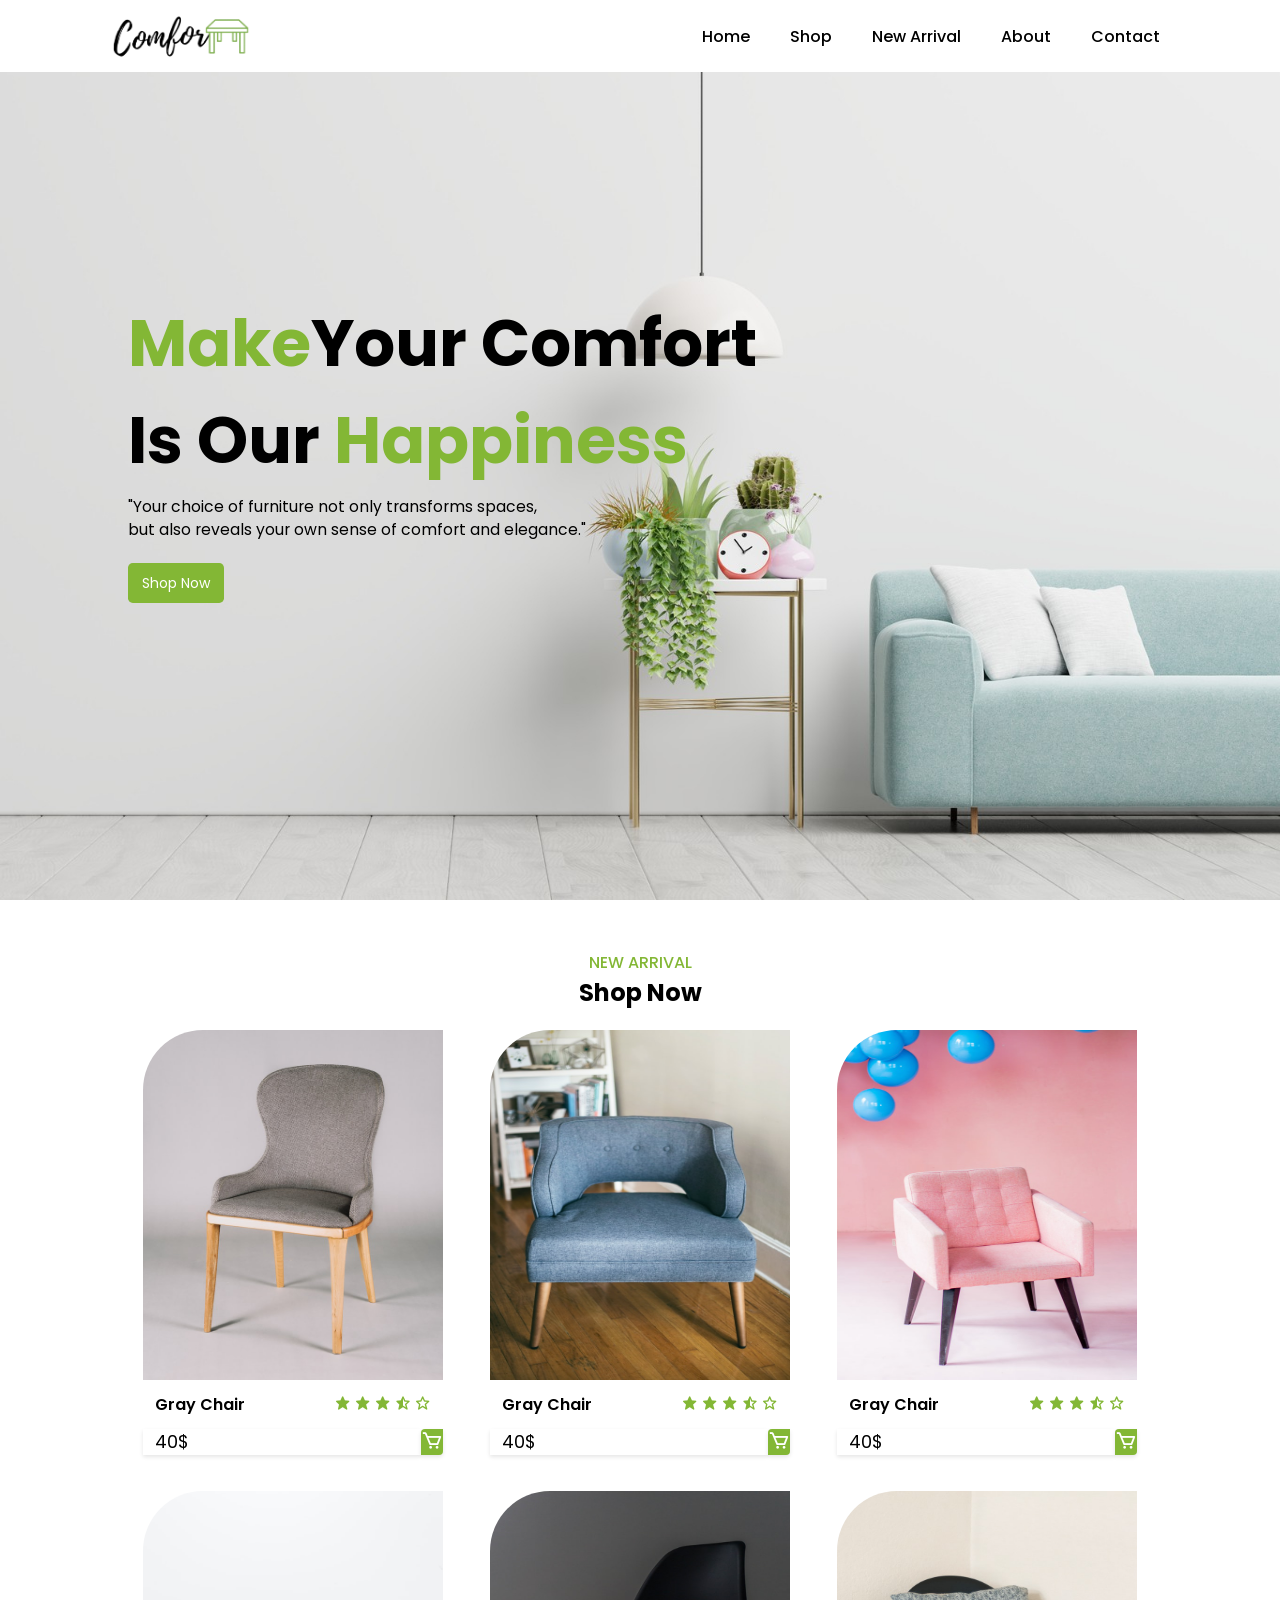
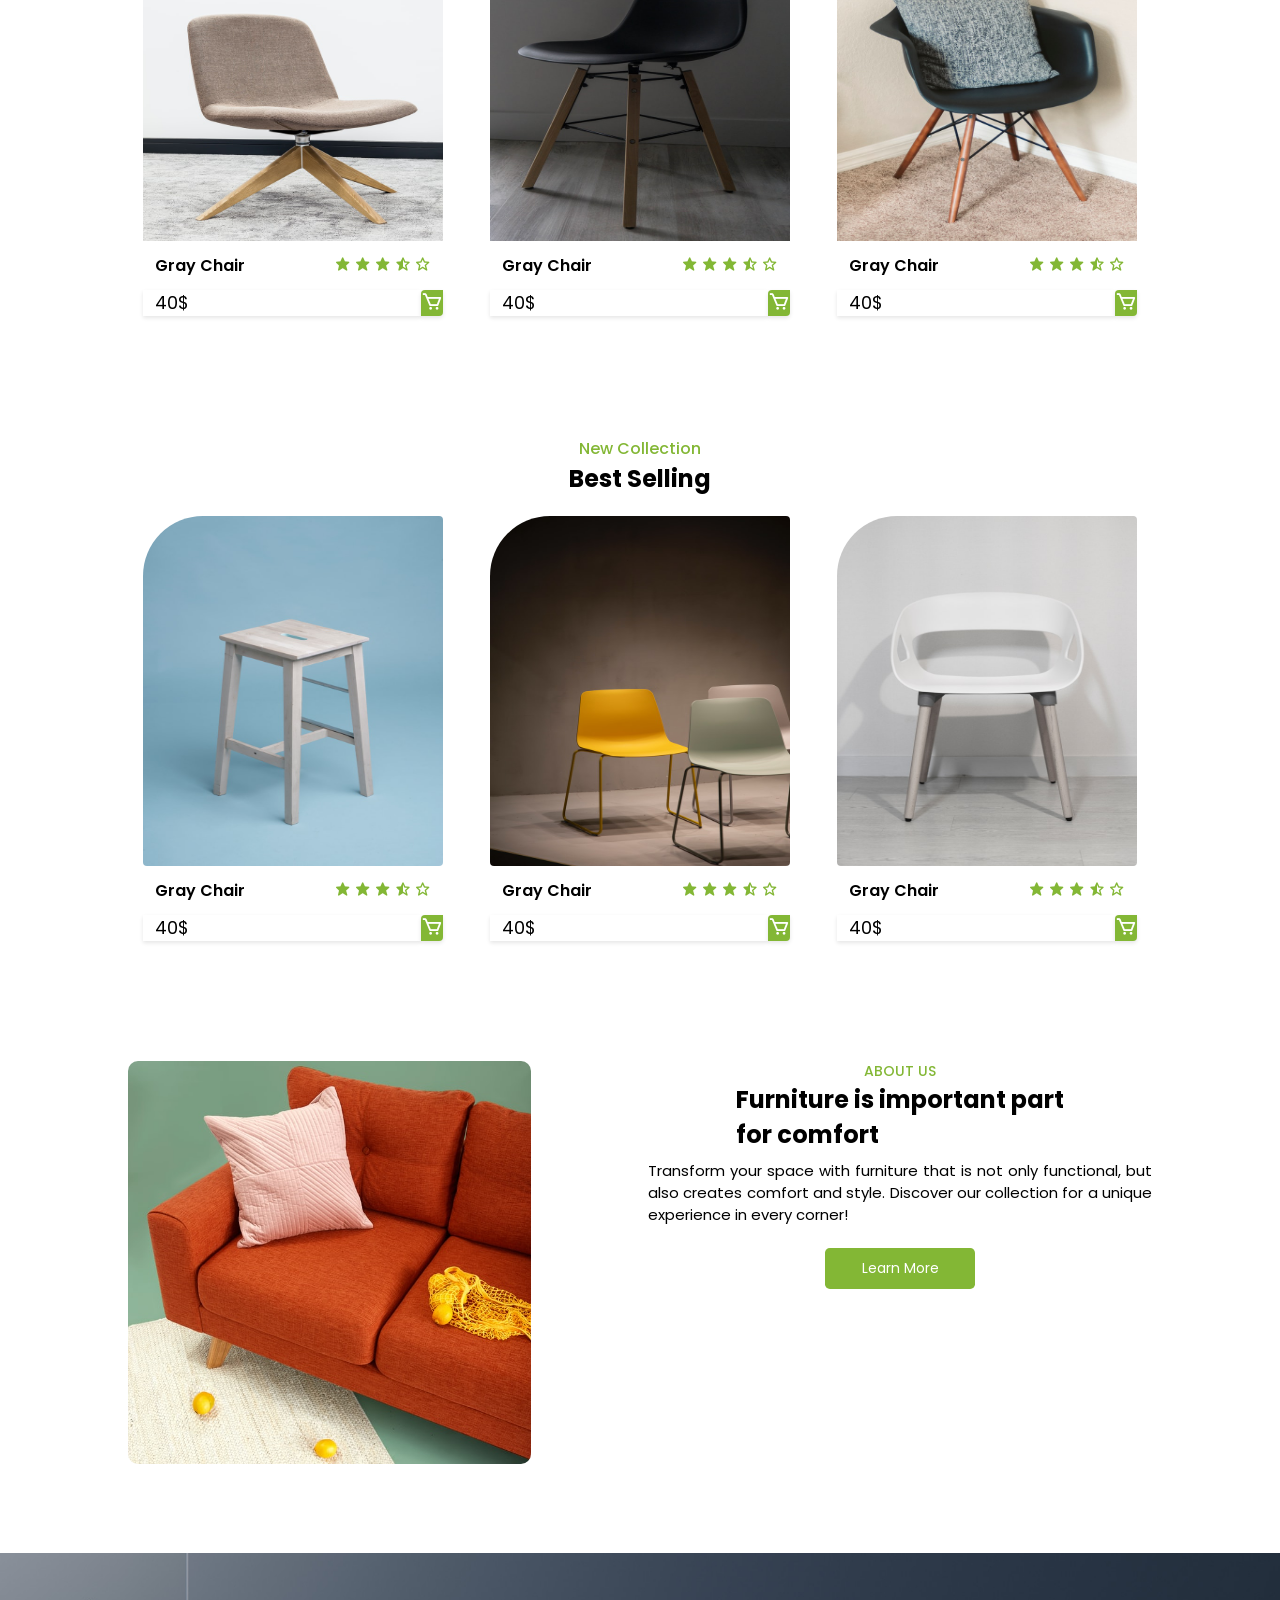
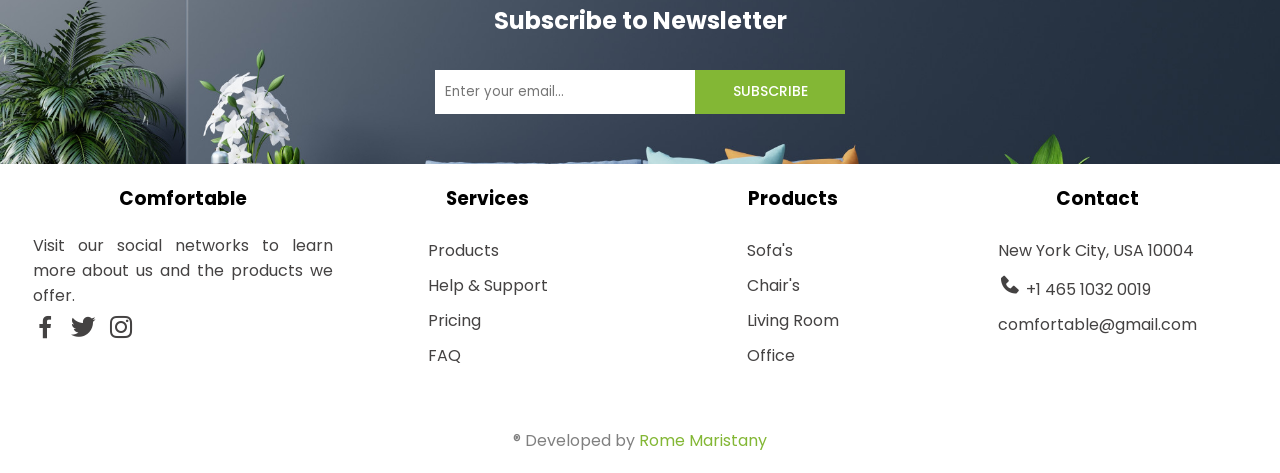
==== index.html @ 09d1f667 "responsive changes" ====
<!DOCTYPE html>
<html lang="en">
<head>
    <meta charset="UTF-8">
    <meta name="viewport" content="width=device-width, initial-scale=1.0">
    <title>Comfortable Shop</title>

    <!-- CSS LINK-->
    <link rel="stylesheet" href="style.css">
    <!-- LINK DE LOS ICONOS-->
    <link rel="stylesheet" href="https://cdn.jsdelivr.net/npm/boxicons@latest/css/boxicons.min.css">

</head>
<body>
    <!-- NAVBAR -->
        <header>
            <img  class="logo" src="img/logo.green.png" alt="">
            <div class="bx bx-menu" id="menu-icon"></div>

            <ul class="navbar">
                <li><a href="#home">Home</a></li>
                <li><a href="#shop">Shop</a></li>
                <li><a href="#new">New Arrival</a></li>
                <li><a href="#about">About</a></li>
                <li><a href="#contact">Contact</a></li>
            </ul>
        </header>   
    <!-- HOME -->
    <section class="home" id="home">
        <div class="home-text">
            <h1><span>Make</span>Your Comfort
            <br>
            Is Our <span>Happiness</span></h1>
            <p>"Your choice of furniture not only transforms spaces,
                <br> but also reveals your own sense of comfort and elegance."</p>
            <a href="#shop" class="btn">Shop Now</a>
        </div>
    </section>

    <!-- SHOP-->
    <section class="shop" id="shop">

        <div class="headind">
            <span>NEW ARRIVAL</span>
            <h2>Shop Now</h2>
        </div>
    
        <!-- Content-->
        <div class="shop-container">
            
            <div class="box">
                <div class="box-img">
                    <img src="img/p1.jpg" alt="">
                </div>
                <div class="title-price">
                    <h3>Gray Chair</h3>
                    <div class="stars">
                        <i class='bx bxs-star'></i>
                        <i class='bx bxs-star'></i>
                        <i class='bx bxs-star'></i>
                        <i class='bx bxs-star-half' ></i>
                        <i class='bx bx-star' ></i>
                    </div>
                </div>
                <div class="price-content">
                    <div class="price"><span>40$</span></div>
                    <i class='bx bx-cart' ></i>
                </div>
            </div>

            <div class="box">
                <div class="box-img">
                    <img src="img/p2.jpg" alt="">
                </div>
                <div class="title-price">
                    <h3>Gray Chair</h3>
                    <div class="stars">
                        <i class='bx bxs-star'></i>
                        <i class='bx bxs-star'></i>
                        <i class='bx bxs-star'></i>
                        <i class='bx bxs-star-half' ></i>
                        <i class='bx bx-star' ></i>
                    </div>
                </div>
                <div class="price-content">
                    <div class="price"><span>40$</span></div>
                    <i class='bx bx-cart' ></i>
                </div>
            </div>

            <div class="box">
                <div class="box-img">
                    <img src="img/p3.jpg" alt="">
                </div>
                <div class="title-price">
                    <h3>Gray Chair</h3>
                    <div class="stars">
                        <i class='bx bxs-star'></i>
                        <i class='bx bxs-star'></i>
                        <i class='bx bxs-star'></i>
                        <i class='bx bxs-star-half' ></i>
                        <i class='bx bx-star' ></i>
                    </div>
                </div>
                <div class="price-content">
                    <div class="price"><span>40$</span></div>
                    <i class='bx bx-cart' ></i>
                </div>
            </div>

            <div class="box">
                <div class="box-img">
                    <img src="img/p4.jpg" alt="">
                </div>
                <div class="title-price">
                    <h3>Gray Chair</h3>
                    <div class="stars">
                        <i class='bx bxs-star'></i>
                        <i class='bx bxs-star'></i>
                        <i class='bx bxs-star'></i>
                        <i class='bx bxs-star-half' ></i>
                        <i class='bx bx-star' ></i>
                    </div>
                </div>
                <div class="price-content">
                    <div class="price"><span>40$</span></div>
                    <i class='bx bx-cart' ></i>
                </div>
            </div>

            <div class="box">
                <div class="box-img">
                    <img src="img/p5.jpg" alt="">
                </div>
                <div class="title-price">
                    <h3>Gray Chair</h3>
                    <div class="stars">
                        <i class='bx bxs-star'></i>
                        <i class='bx bxs-star'></i>
                        <i class='bx bxs-star'></i>
                        <i class='bx bxs-star-half' ></i>
                        <i class='bx bx-star' ></i>
                    </div>
                </div>
                <div class="price-content">
                    <div class="price"><span>40$</span></div>
                    <i class='bx bx-cart' ></i>
                </div>
            </div>

            <div class="box">
                <div class="box-img">
                    <img src="img/p6.jpg" alt="">
                </div>
                <div class="title-price">
                    <h3>Gray Chair</h3>
                    <div class="stars">
                        <i class='bx bxs-star'></i>
                        <i class='bx bxs-star'></i>
                        <i class='bx bxs-star'></i>
                        <i class='bx bxs-star-half' ></i>
                        <i class='bx bx-star' ></i>
                    </div>
                </div>
                <div class="price-content">
                    <div class="price"><span>40$</span></div>
                    <i class='bx bx-cart' ></i>
                </div>
            </div>
    
        </div>

   </section>


   <section class="new" id="new">
      <div class="headind">
        <span>New Collection</span>
        <h2>Best Selling</h2>
      </div>

      <!-- CONTENT-->
      <div class="new-container">
        
        <div class="box">
            <div class="box-img">
                <img src="img/new1.jpg" alt="">
            </div>
            <div class="title-price">
                <h3>Gray Chair</h3>
                <div class="stars">
                    <i class='bx bxs-star'></i>
                    <i class='bx bxs-star'></i>
                    <i class='bx bxs-star'></i>
                    <i class='bx bxs-star-half' ></i>
                    <i class='bx bx-star' ></i>
                </div>
            </div>
            <div class="price-content">
                <div class="price"><span>40$</span></div>
                <i class='bx bx-cart' ></i>
            </div>
        </div>

        <div class="box">
            <div class="box-img">
                <img src="img/new2.jpg" alt="">
            </div>
            <div class="title-price">
                <h3>Gray Chair</h3>
                <div class="stars">
                    <i class='bx bxs-star'></i>
                    <i class='bx bxs-star'></i>
                    <i class='bx bxs-star'></i>
                    <i class='bx bxs-star-half' ></i>
                    <i class='bx bx-star' ></i>
                </div>
            </div>
            <div class="price-content">
                <div class="price"><span>40$</span></div>
                <i class='bx bx-cart' ></i>
            </div>
        </div>

        <div class="box">
            <div class="box-img">
                <img src="img/new3.jpg" alt="">
            </div>
            <div class="title-price">
                <h3>Gray Chair</h3>
                <div class="stars">
                    <i class='bx bxs-star'></i>
                    <i class='bx bxs-star'></i>
                    <i class='bx bxs-star'></i>
                    <i class='bx bxs-star-half' ></i>
                    <i class='bx bx-star' ></i>
                </div>
            </div>
            <div class="price-content">
                <div class="price"><span>40$</span></div>
                <i class='bx bx-cart' ></i>
            </div>
        </div>

      </div>
   </section>

   <!-- ABOUT US-->
   <section class="about" id="about">
        <div class="about-img">
            <img src="img/about.jpg" alt=""> 
        </div>
        <div class="about-text">
            <span>About Us</span>
            <h2>Furniture is important part <br>for comfort</h2>
            <p>Transform your space with furniture that is not only functional, but also creates comfort and style. Discover our collection for a unique experience in every corner!</p>
            <a href="#shop" class="btn">Learn More</a>
        </div>
   </section>

   <!-- CONTACT-->
   <section class="newsletter" id="contact">
        <h2>Subscribe to Newsletter</h2>
        <div class="news-box">
            <input type="text" placeholder="Enter your email...">
            <a href="#" class="btn">Subscribe</a>
        </div>
   </section>

   <div class="footer">
    
        <div class="ft comfortable">
            <h3>Comfortable</h3>
            <p>Visit our social networks to learn more about us and the products we offer.</p>
            <div class="social-media">
                <a href=""><i class='bx bxl-facebook' ></i></a>
                <a href=""><i class='bx bxl-twitter' ></i></a>
                <a href=""><i class='bx bxl-instagram' ></i></a>
            </div>
        </div>
            <div class="ft services">
                <h3>Services</h3>
                <ul>
                    <li><a href="">Products</a></li>
                    <li><a href="">Help & Support</a></li>
                    <li><a href="">Pricing</a></li>
                    <li><a href="">FAQ</a></li>
                </ul>
            </div>
    
            <div class="ft product">
                <h3>Products</h3>
                <ul>
                    <li><a href="">Sofa's</a></li>
                    <li><a href="">Chair's</a></li>
                    <li><a href="">Living Room</a></li>
                    <li><a href="">Office</a></li>
                </ul>
            </div>
        
        <div class="ft address">
            <h3>Contact</h3>
            <ul>
                <li><p>New York City, USA 10004</p></li>
                <li>
                    <a href="">
                        <i class='bx bxs-phone'></i>  +1 465 1032 0019
                    </a>
                </li>
                <li>
                    <a href="">comfortable@gmail.com</a>
                </li>
            </ul>
        </div>

    </div>

    <div class="copyright">
        <span>® Developed by <a href="https://www.linkedin.com/in/romelia-maristany-1089052ab?utm_source=share&utm_campaign=share_via&utm_content=profile&utm_medium=ios_app">Rome Maristany</a></span>
        
    </div>

    <!--LINK DE JS-->
    <script src="main.js"></script>
</body>
</html>
---- style.css ----
/* GOOGLE FONTS*/
@import url('https://fonts.googleapis.com/css2?family=Poppins:wght@100;200;300;400;500;600;700&display=swap');

*{
    margin: 0;
    padding: 0;
    box-sizing: border-box;
    font-family: 'Poppins', sans-serif;
    scroll-behavior: smooth; /* hace que el scroll sea suave y no abrupto */
    list-style: none;
    text-decoration: none;
}
:root{
    --text-color: #000000;
    --main-color: #83b735;
}
body{
    width: 100%;
    overflow-x: hidden;
}
section{
    padding: 50px 10%;
}

                               /*   NAVBAR */
header{
    position: fixed;
    width: 100%;
    height: 8%;
    top: 0;
    right: 0;
    z-index: 1000;
    display: flex;
    align-items: center;
    justify-content: space-between;
    padding: 18px 100px;
    background-color: white;
    /*background-color: #edecea;*/

}
.logo{
    width: 15%;
}
.navbar{
    position: relative;
    display: flex; 
}
.navbar a{
    font-size: 1rem;
    padding: 10px 20px;
    font-weight: 500;
    color: var(--text-color);
}
.navbar a:hover{
    color: var(--main-color);
}
#menu-icon{
    font-size: 2rem;
    cursor: pointer;
    display: none;
}

                               /*   HOME  */
.home{
    width: 100%;
    min-height: 100vh;
    background-image: url(img/background.jpg);
    background-repeat: no-repeat;
    background-size: cover;
    background-position: right;
    background-attachment: fixed;
    display: flex;
    align-items: center;
}
.home-text{
    font-size: 2.7rem
}
.home-text p{
    font-size: 0.98rem;
    margin: 0.4rem 0 0;
}
.home-text span{
    color: var(--main-color);
}
.btn{
   padding: 10px 14px; 
   background: var(--main-color);
   color: #fff;
   border-radius: 0.3rem;
   font-size: 14px;
   width: 150px;
   text-align: center;
}
.btn:hover{
    background-color: #8fc53d;
}

                /*  SHOP  */
.headind{
    display: flex;
    flex-direction: column;
    justify-content: center;
    align-items: center;
    margin-bottom: 20px;
}
.headind span{
    color: var(--main-color);
    font-weight: 500;
}
.shop-container,
.new-container{
    display: grid;
    grid-template-columns: repeat(3, 1fr);
    gap: 1rem;
    justify-content: center;

}
.box{
    display: flex;
    flex-direction: column;
    justify-content: center;
    align-items: center;
}
.box-img{
    overflow: hidden;
    width: 300px;
    height: 350px;
    display: flex;
    justify-content: center;
    align-content: center;
}
.box-img img{
    width: 300px;
    height: 350px;
    transition: transform 0.3s ease;
    border-top-left-radius: 60px;
}
.box-img img:hover{
    transform: scale(1.2);
}
.title-price{
    display: flex;
    justify-content: space-between;
    padding: 12px;
    width: 300px;
}
.title-price h3{
    font-size: 1rem;
    font-weight: 600;
}
.stars .bx{
    color: var(--main-color);
}
.price-content{
    display: flex;
    width: 300px;
    justify-content: space-between;
}
.price{
    font-size: 1.1rem;
    margin-bottom: 20px;
    width: 290px;
    padding-left: 12px;
    box-shadow: 0 2px 4px rgba(0,0,0,0.1);
}
.price-content .bx-cart{
    border-radius: 4px 0 4px 0;
    color: white;
    background: var(--main-color);
    font-size: 22px;
    height: 26px;
    box-shadow: 0 2px 4px rgba(0,0,0,0.1);
    cursor: pointer;
}
.price-content .bx-cart:hover{
    background: #8fc53d;
}

                                 /* BEST SELLING  */
.new-container .box{
    border-radius: 4px;
}
.new-container .box .box-img{
    border-radius: 4px;
}
                             /*  ABOUT US  */
.about{
    display: grid;
    grid-template-columns: repeat(2,1fr);
    gap: 1rem;
}
.about-img{
    padding-bottom: 2rem;
}
.about-img img{
    width: 80%;
    border-radius: 10px;
    object-fit: contain;
}
.about-text{
    display: flex;
    flex-direction: column;
    justify-items: center;
    align-items: center;
}
.about-text span{
    font-size: 14px;
    font-weight: 500;
    text-transform: uppercase;
    color: var(--main-color);  
}
.about-text p{
    font-size: 0.93rem;
    margin: 0.5rem 0 1.4rem;
    text-align: justify;
}
                              /*   EMAIL     */
.newsletter{
    display: flex;
    flex-direction: column;
    align-items: center;
    background-image: url(img/bg.jpg);
    background-repeat: no-repeat;
    background-size: cover;
    background-position: center;
}
.newsletter h2{
    color: #fff;
}
.news-box{
    display: flex;
    align-items: center;
    margin-top: 2rem;
}
.news-box input{
    width: 260px;
    height: 44px;
    border: none;
    outline: none;
    background: #ffff;
    padding: 10px;
}
.news-box .btn{
    height: 44px;
    padding: 11px;
    border-radius: 0;
    font-weight: 500;
    text-transform: uppercase;
}

                           /* FOOTER*/
.footer{
    display: grid;
    grid-template-columns: repeat(4,1fr);
    padding: 0 30px 30px 30px
}
.ft{
    display: flex;
    flex-direction: column;
    align-items: center;
}
.ft h3{
    margin: 20px;
}
.ft ul li{
    padding: 5px;
}
.ft  a:hover{
    color: var(--main-color);
}
.ft a{
    color: rgb(68, 66, 66);
}
.ft p{
    color: rgb(68, 66, 66);
}
.comfortable{
    display: flex;
    flex-direction: column;
}
.comfortable p{
    width: 300px;
    text-align: justify;

}
.social-media{
  align-self: self-start;
  font-size: 30px;
}
.address .bxs-phone{
    font-size: 24px;
}
.copyright{
    display: flex;
    justify-content: center;
    align-items: center;
    margin-top: 25px;
    margin-bottom: 20px;
}
.copyright span{
    color: grey;
}
.copyright a{
    color: var(--main-color);
}

/* MAKING RESPONSIVE */
@media (max-width:960px){
    header{
        padding: 18px 4%;
    }
    section{
        padding: 30px 4%;
    }
    .shop-container,
    .new-container{
        gap: 0;
    }
    .box-img{
        overflow: hidden;
        width: 250px;
    }
    .box-img img{
        width: 250px;
        align-self: center;
    }
    .title-price,
    .price-content{
        width: 250px;
    }
}
@media (max-width: 865px){
    .comfortable p{
        width: 250px;
        text-align: justify;

    }
}
@media (max-width:840px){
    .home-text h1{
        font-size: 2rem;
    }
    .shop-container, 
    .new-container{
        grid-template-columns: repeat(2,1fr) ;
    }
    .box-img{
        overflow: hidden;
        width: 300px;
    }
    .box-img img{
        width: 300px;
    }
    .title-price,
    .price-content{
        width: 300px;
    }
}
@media (max-width:785px){
    .footer{
        grid-template-columns: repeat(2,1fr);
    }
    .social-media{
        padding-left: 3rem;
    }
}
@media (max-width:768px){
    header{
        padding: 11px 4%;
    }
    #menu-icon{
        display: initial;
    }
    header .navbar{
        position: absolute;
        top: -500px;
        left: 0;
        right: 0;
        display: flex;
        flex-direction: column;
        background: #fff;
        box-shadow: 0 4px 4px rgba(0,0,0,0.1);
        transition: 0.2s ease;
        text-align: center;
    }
    .navbar a{
        padding: 1.5rem;
        display: block ;
    }
    .navbar.active{
        top: 100%;
    }
    .navbar a:hover{
        color: #fff;
        background-color: var(--main-color);
    }
    .about{
        grid-template-columns: 1fr;
        text-align: center;
    }
    .about-img{
        padding-top: 1rem;
        order: 2;
    }
    .about-text p{
        width: 70%;
    }
}
@media (max-width:690px){
    .box-img{
        width: 250px;
        overflow: hidden;
    }
    .box-img img{
        width: 250px;
        align-self: center;
    }
    .title-price,
    .price-content{
        width: 250px;
    }
    .comfortable p {
        width: 200px;
        text-align: justify;
    }
}
@media (max-width:560px){
    .shop-container,
    .new-container{
        grid-template-columns: 1fr;
    }
    .box-img{
        width: 300px;
    }
    .box-img img{
        width: 300px;
    }
    .title-price,
    .price-content{
        width: 300px;
    }
    .about-text{
        display: flex;
        flex-direction: column;
        justify-content: center;
        align-content: center;
    }
    .about-text p{
        width: 70%;
        align-self: center;
    }
    .btn{
        width: 200px;
        align-self: center;
    }
}
@media (max-width:491px){
    .home-text h1{
        font-size: 1.7rem;
    }
    .news-box input{
        width: 180px;
    }
    .about-text h2{
        font-size: 1.2rem;
    }
    .comfortable p {
        width: 150px;
        text-align: justify;

    }
}
@media (max-width:440px){
    .logo{
        width: 25%;
    }
    header{
        position: fixed;
    }
    .home-text p {
        width: 300px;
        text-align: justify;
    }
    .about-text p{
        width: 70%;
        text-align: justify;
    }
    .news-box .btn{
        width: 100px;
    }
    .footer{
        grid-template-columns: 1fr;
    }
    .ft{
        align-items: start;
        padding: 0 20px 0 20px;
    }
    .ft h3{
        margin-bottom: 0;
    }
    .ft ul li{
        padding-left: 20px;
    }
    .comfortable p{
        width: 100%;
        padding: 0 20px 10px 20px;
        text-align: justify;
    }
}
@media (max-width:420px){

}
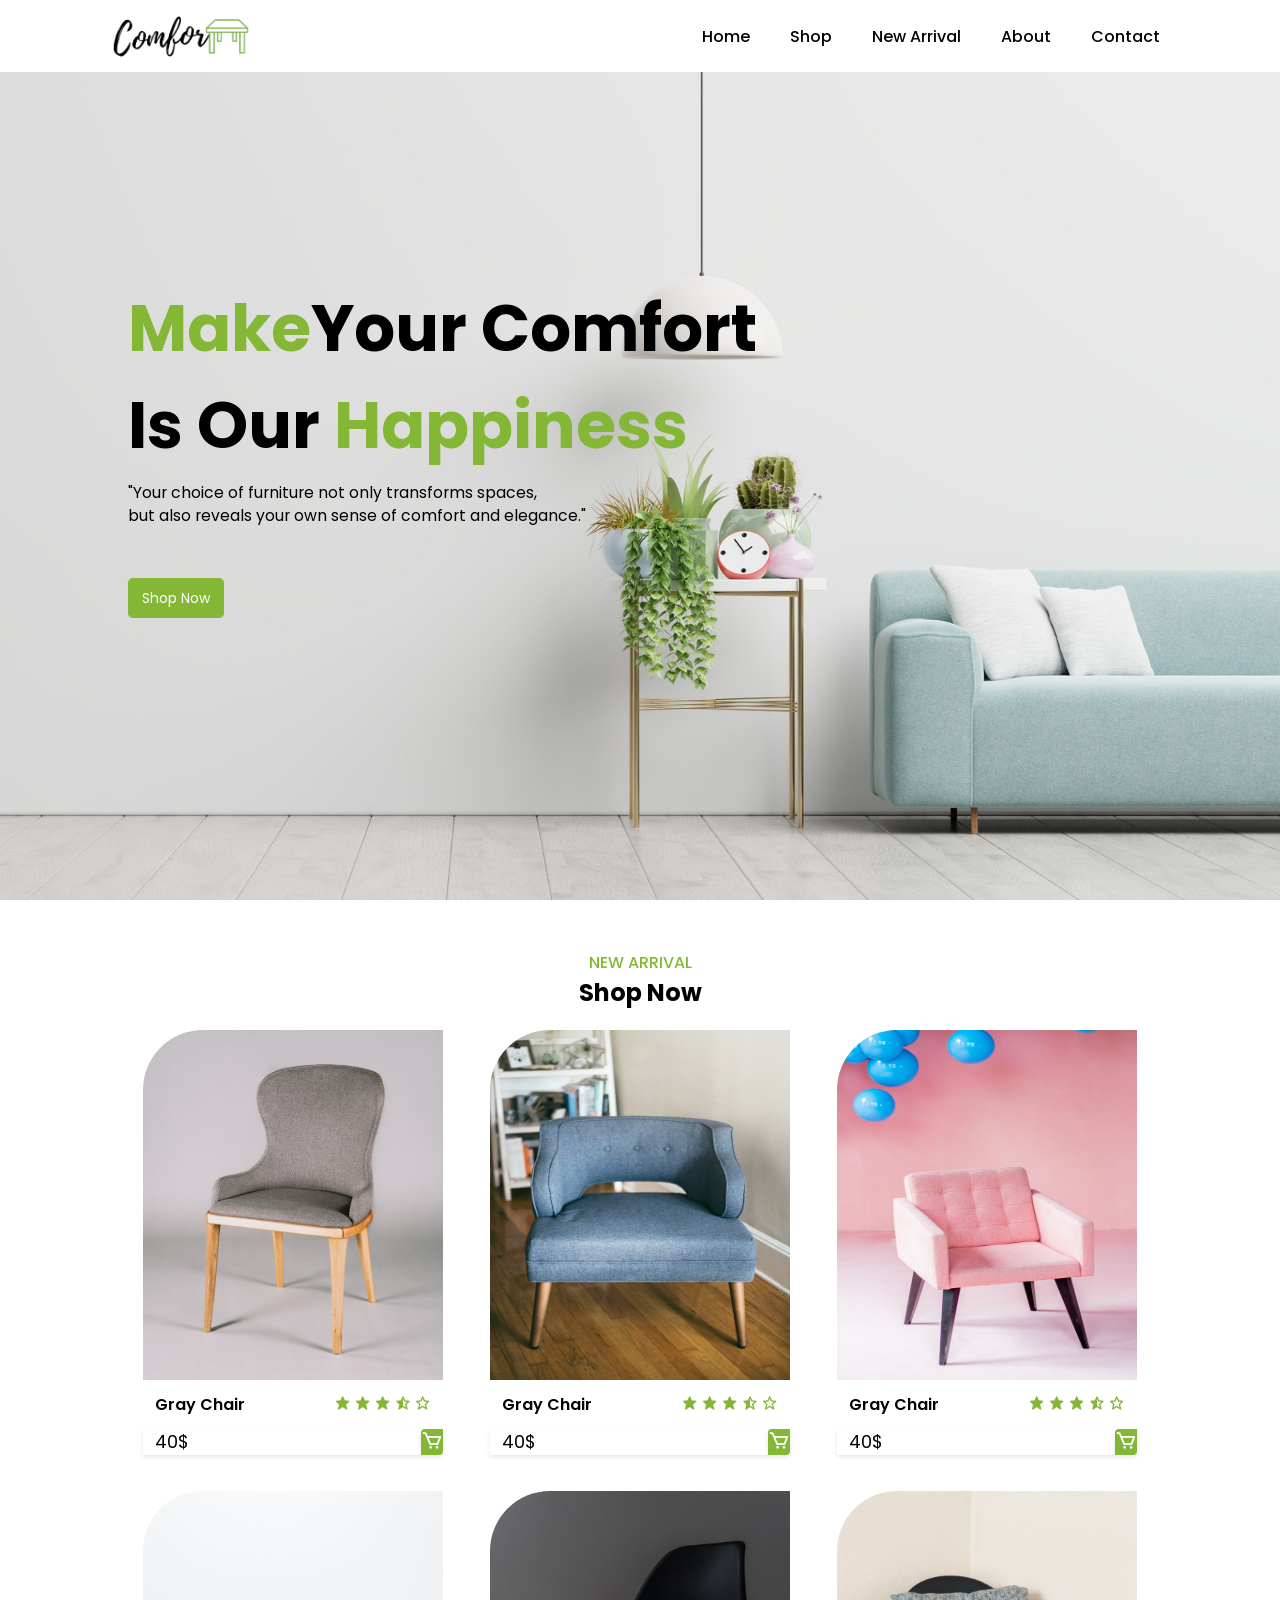
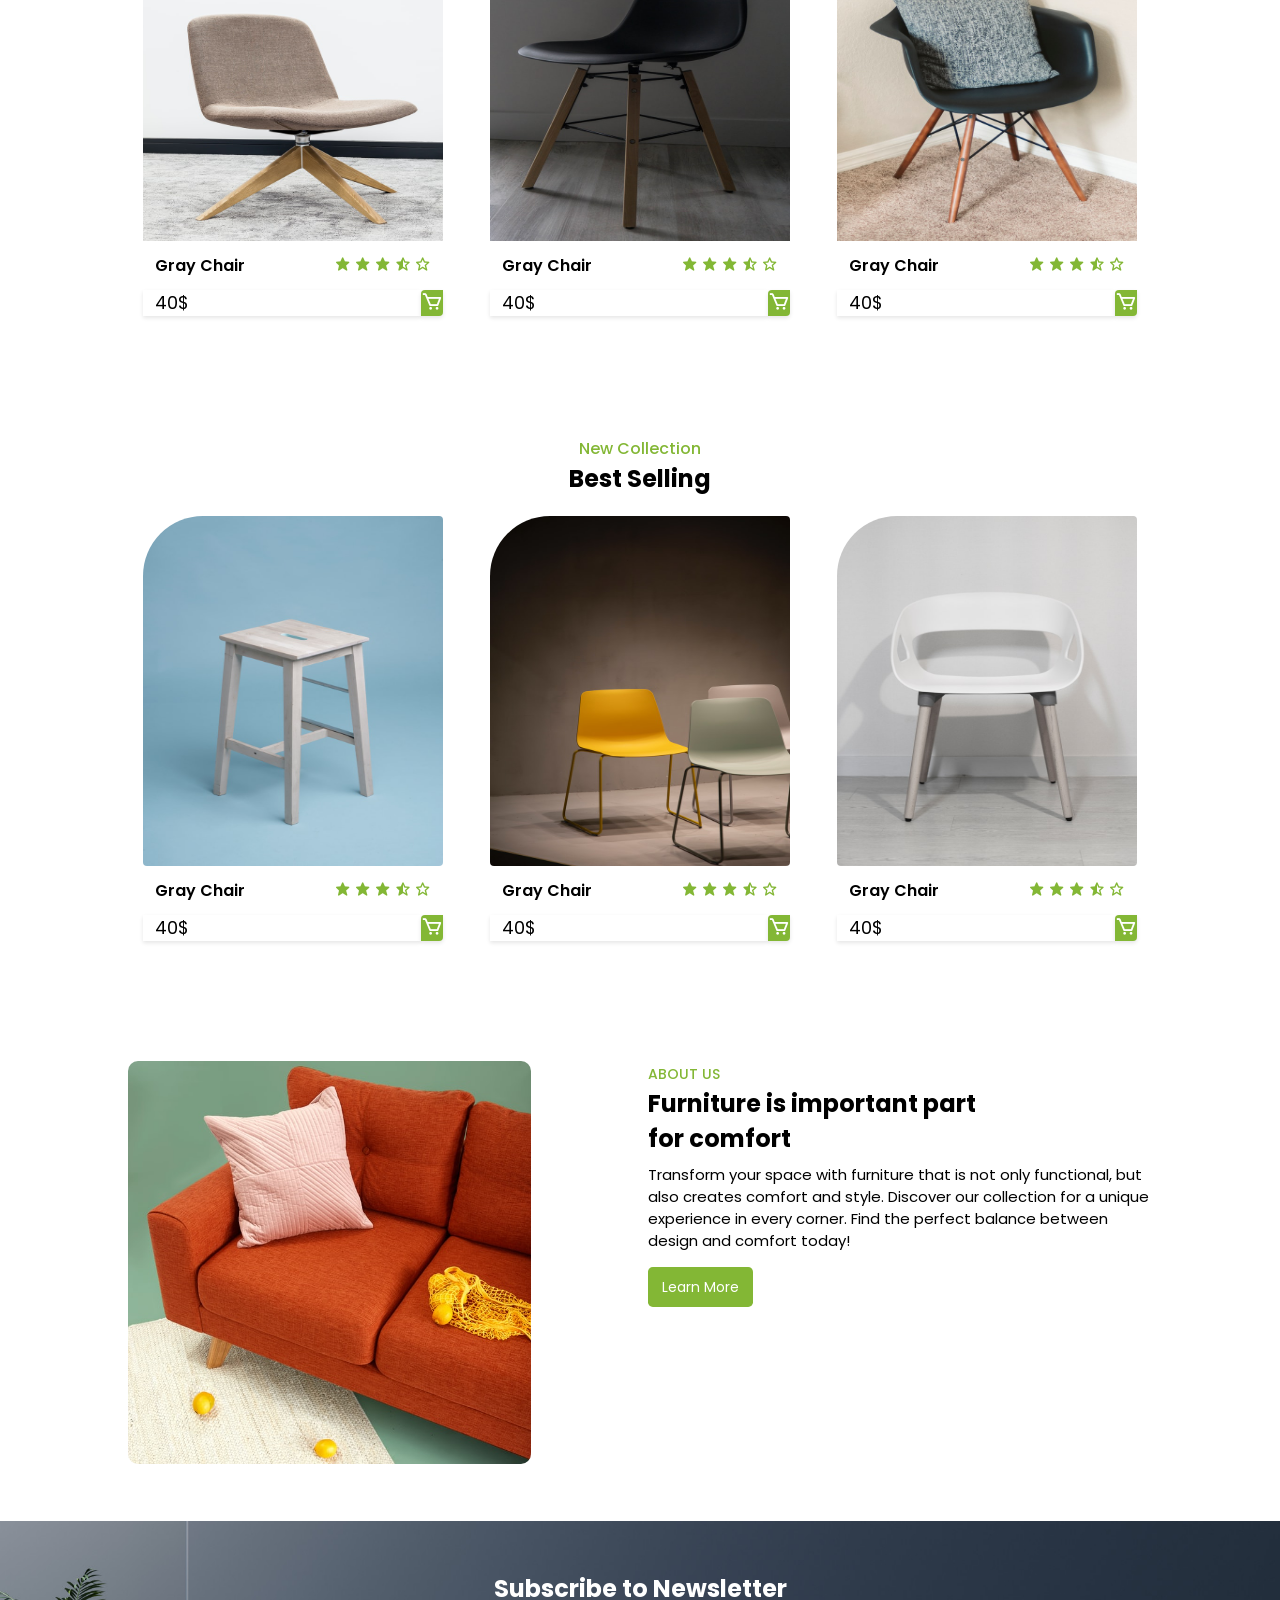
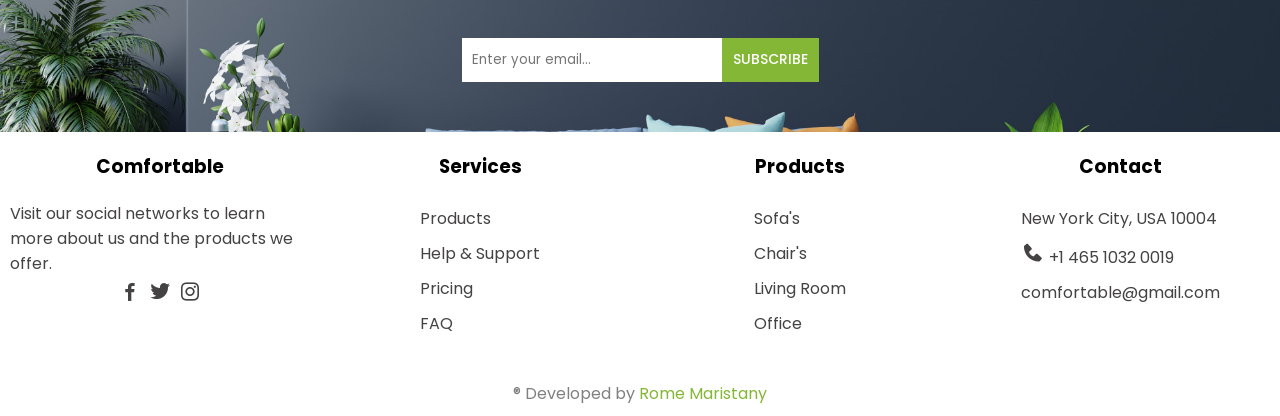
==== commit 744dfbf4: "Main page" ====
--- a/index.html
+++ b/index.html
@@ -1,326 +1,327 @@
-<!DOCTYPE html>
-<html lang="en">
-<head>
-    <meta charset="UTF-8">
-    <meta name="viewport" content="width=device-width, initial-scale=1.0">
-    <title>Comfortable Shop</title>
-
-    <!-- CSS LINK-->
-    <link rel="stylesheet" href="style.css">
-    <!-- LINK DE LOS ICONOS-->
-    <link rel="stylesheet" href="https://cdn.jsdelivr.net/npm/boxicons@latest/css/boxicons.min.css">
-
-</head>
-<body>
-    <!-- NAVBAR -->
-        <header>
-            <img  class="logo" src="img/logo.green.png" alt="">
-            <div class="bx bx-menu" id="menu-icon"></div>
-
-            <ul class="navbar">
-                <li><a href="#home">Home</a></li>
-                <li><a href="#shop">Shop</a></li>
-                <li><a href="#new">New Arrival</a></li>
-                <li><a href="#about">About</a></li>
-                <li><a href="#contact">Contact</a></li>
-            </ul>
-        </header>   
-    <!-- HOME -->
-    <section class="home" id="home">
-        <div class="home-text">
-            <h1><span>Make</span>Your Comfort
-            <br>
-            Is Our <span>Happiness</span></h1>
-            <p>"Your choice of furniture not only transforms spaces,
-                <br> but also reveals your own sense of comfort and elegance."</p>
-            <a href="#shop" class="btn">Shop Now</a>
-        </div>
-    </section>
-
-    <!-- SHOP-->
-    <section class="shop" id="shop">
-
-        <div class="headind">
-            <span>NEW ARRIVAL</span>
-            <h2>Shop Now</h2>
-        </div>
-    
-        <!-- Content-->
-        <div class="shop-container">
-            
-            <div class="box">
-                <div class="box-img">
-                    <img src="img/p1.jpg" alt="">
-                </div>
-                <div class="title-price">
-                    <h3>Gray Chair</h3>
-                    <div class="stars">
-                        <i class='bx bxs-star'></i>
-                        <i class='bx bxs-star'></i>
-                        <i class='bx bxs-star'></i>
-                        <i class='bx bxs-star-half' ></i>
-                        <i class='bx bx-star' ></i>
-                    </div>
-                </div>
-                <div class="price-content">
-                    <div class="price"><span>40$</span></div>
-                    <i class='bx bx-cart' ></i>
-                </div>
-            </div>
-
-            <div class="box">
-                <div class="box-img">
-                    <img src="img/p2.jpg" alt="">
-                </div>
-                <div class="title-price">
-                    <h3>Gray Chair</h3>
-                    <div class="stars">
-                        <i class='bx bxs-star'></i>
-                        <i class='bx bxs-star'></i>
-                        <i class='bx bxs-star'></i>
-                        <i class='bx bxs-star-half' ></i>
-                        <i class='bx bx-star' ></i>
-                    </div>
-                </div>
-                <div class="price-content">
-                    <div class="price"><span>40$</span></div>
-                    <i class='bx bx-cart' ></i>
-                </div>
-            </div>
-
-            <div class="box">
-                <div class="box-img">
-                    <img src="img/p3.jpg" alt="">
-                </div>
-                <div class="title-price">
-                    <h3>Gray Chair</h3>
-                    <div class="stars">
-                        <i class='bx bxs-star'></i>
-                        <i class='bx bxs-star'></i>
-                        <i class='bx bxs-star'></i>
-                        <i class='bx bxs-star-half' ></i>
-                        <i class='bx bx-star' ></i>
-                    </div>
-                </div>
-                <div class="price-content">
-                    <div class="price"><span>40$</span></div>
-                    <i class='bx bx-cart' ></i>
-                </div>
-            </div>
-
-            <div class="box">
-                <div class="box-img">
-                    <img src="img/p4.jpg" alt="">
-                </div>
-                <div class="title-price">
-                    <h3>Gray Chair</h3>
-                    <div class="stars">
-                        <i class='bx bxs-star'></i>
-                        <i class='bx bxs-star'></i>
-                        <i class='bx bxs-star'></i>
-                        <i class='bx bxs-star-half' ></i>
-                        <i class='bx bx-star' ></i>
-                    </div>
-                </div>
-                <div class="price-content">
-                    <div class="price"><span>40$</span></div>
-                    <i class='bx bx-cart' ></i>
-                </div>
-            </div>
-
-            <div class="box">
-                <div class="box-img">
-                    <img src="img/p5.jpg" alt="">
-                </div>
-                <div class="title-price">
-                    <h3>Gray Chair</h3>
-                    <div class="stars">
-                        <i class='bx bxs-star'></i>
-                        <i class='bx bxs-star'></i>
-                        <i class='bx bxs-star'></i>
-                        <i class='bx bxs-star-half' ></i>
-                        <i class='bx bx-star' ></i>
-                    </div>
-                </div>
-                <div class="price-content">
-                    <div class="price"><span>40$</span></div>
-                    <i class='bx bx-cart' ></i>
-                </div>
-            </div>
-
-            <div class="box">
-                <div class="box-img">
-                    <img src="img/p6.jpg" alt="">
-                </div>
-                <div class="title-price">
-                    <h3>Gray Chair</h3>
-                    <div class="stars">
-                        <i class='bx bxs-star'></i>
-                        <i class='bx bxs-star'></i>
-                        <i class='bx bxs-star'></i>
-                        <i class='bx bxs-star-half' ></i>
-                        <i class='bx bx-star' ></i>
-                    </div>
-                </div>
-                <div class="price-content">
-                    <div class="price"><span>40$</span></div>
-                    <i class='bx bx-cart' ></i>
-                </div>
-            </div>
-    
-        </div>
-
-   </section>
-
-
-   <section class="new" id="new">
-      <div class="headind">
-        <span>New Collection</span>
-        <h2>Best Selling</h2>
-      </div>
-
-      <!-- CONTENT-->
-      <div class="new-container">
-        
-        <div class="box">
-            <div class="box-img">
-                <img src="img/new1.jpg" alt="">
-            </div>
-            <div class="title-price">
-                <h3>Gray Chair</h3>
-                <div class="stars">
-                    <i class='bx bxs-star'></i>
-                    <i class='bx bxs-star'></i>
-                    <i class='bx bxs-star'></i>
-                    <i class='bx bxs-star-half' ></i>
-                    <i class='bx bx-star' ></i>
-                </div>
-            </div>
-            <div class="price-content">
-                <div class="price"><span>40$</span></div>
-                <i class='bx bx-cart' ></i>
-            </div>
-        </div>
-
-        <div class="box">
-            <div class="box-img">
-                <img src="img/new2.jpg" alt="">
-            </div>
-            <div class="title-price">
-                <h3>Gray Chair</h3>
-                <div class="stars">
-                    <i class='bx bxs-star'></i>
-                    <i class='bx bxs-star'></i>
-                    <i class='bx bxs-star'></i>
-                    <i class='bx bxs-star-half' ></i>
-                    <i class='bx bx-star' ></i>
-                </div>
-            </div>
-            <div class="price-content">
-                <div class="price"><span>40$</span></div>
-                <i class='bx bx-cart' ></i>
-            </div>
-        </div>
-
-        <div class="box">
-            <div class="box-img">
-                <img src="img/new3.jpg" alt="">
-            </div>
-            <div class="title-price">
-                <h3>Gray Chair</h3>
-                <div class="stars">
-                    <i class='bx bxs-star'></i>
-                    <i class='bx bxs-star'></i>
-                    <i class='bx bxs-star'></i>
-                    <i class='bx bxs-star-half' ></i>
-                    <i class='bx bx-star' ></i>
-                </div>
-            </div>
-            <div class="price-content">
-                <div class="price"><span>40$</span></div>
-                <i class='bx bx-cart' ></i>
-            </div>
-        </div>
-
-      </div>
-   </section>
-
-   <!-- ABOUT US-->
-   <section class="about" id="about">
-        <div class="about-img">
-            <img src="img/about.jpg" alt=""> 
-        </div>
-        <div class="about-text">
-            <span>About Us</span>
-            <h2>Furniture is important part <br>for comfort</h2>
-            <p>Transform your space with furniture that is not only functional, but also creates comfort and style. Discover our collection for a unique experience in every corner!</p>
-            <a href="#shop" class="btn">Learn More</a>
-        </div>
-   </section>
-
-   <!-- CONTACT-->
-   <section class="newsletter" id="contact">
-        <h2>Subscribe to Newsletter</h2>
-        <div class="news-box">
-            <input type="text" placeholder="Enter your email...">
-            <a href="#" class="btn">Subscribe</a>
-        </div>
-   </section>
-
-   <div class="footer">
-    
-        <div class="ft comfortable">
-            <h3>Comfortable</h3>
-            <p>Visit our social networks to learn more about us and the products we offer.</p>
-            <div class="social-media">
-                <a href=""><i class='bx bxl-facebook' ></i></a>
-                <a href=""><i class='bx bxl-twitter' ></i></a>
-                <a href=""><i class='bx bxl-instagram' ></i></a>
-            </div>
-        </div>
-            <div class="ft services">
-                <h3>Services</h3>
-                <ul>
-                    <li><a href="">Products</a></li>
-                    <li><a href="">Help & Support</a></li>
-                    <li><a href="">Pricing</a></li>
-                    <li><a href="">FAQ</a></li>
-                </ul>
-            </div>
-    
-            <div class="ft product">
-                <h3>Products</h3>
-                <ul>
-                    <li><a href="">Sofa's</a></li>
-                    <li><a href="">Chair's</a></li>
-                    <li><a href="">Living Room</a></li>
-                    <li><a href="">Office</a></li>
-                </ul>
-            </div>
-        
-        <div class="ft address">
-            <h3>Contact</h3>
-            <ul>
-                <li><p>New York City, USA 10004</p></li>
-                <li>
-                    <a href="">
-                        <i class='bx bxs-phone'></i>  +1 465 1032 0019
-                    </a>
-                </li>
-                <li>
-                    <a href="">comfortable@gmail.com</a>
-                </li>
-            </ul>
-        </div>
-
-    </div>
-
-    <div class="copyright">
-        <span>® Developed by <a href="https://www.linkedin.com/in/romelia-maristany-1089052ab?utm_source=share&utm_campaign=share_via&utm_content=profile&utm_medium=ios_app">Rome Maristany</a></span>
-        
-    </div>
-
-    <!--LINK DE JS-->
-    <script src="main.js"></script>
-</body>
+<!DOCTYPE html>
+<html lang="en">
+<head>
+    <meta charset="UTF-8">
+    <meta name="viewport" content="width=device-width, initial-scale=1.0">
+    <title>Comfortable Shop</title>
+
+    <!-- CSS LINK-->
+    <link rel="stylesheet" href="style.css">
+    <!-- LINK DE LOS ICONOS-->
+    <link rel="stylesheet" href="https://cdn.jsdelivr.net/npm/boxicons@latest/css/boxicons.min.css">
+
+</head>
+<body>
+    <!-- NAVBAR -->
+        <header>
+            <img  class="logo" src="img/logo.green.png" alt="">
+            <div class="bx bx-menu" id="menu-icon"></div>
+
+            <ul class="navbar">
+                <li><a href="#home">Home</a></li>
+                <li><a href="#shop">Shop</a></li>
+                <li><a href="#new">New Arrival</a></li>
+                <li><a href="#about">About</a></li>
+                <li><a href="#contact">Contact</a></li>
+            </ul>
+        </header>   
+    <!-- HOME -->
+    <section class="home" id="home">
+        <div class="home-text">
+            <h1><span>Make</span>Your Comfort
+            <br>
+            Is Our <span>Happiness</span></h1>
+            <p>"Your choice of furniture not only transforms spaces,
+                <br> but also reveals your own sense of comfort and elegance."</p>
+            <a href="#shop" class="btn">Shop Now</a>
+        </div>
+    </section>
+
+    <!-- SHOP-->
+    <section class="shop" id="shop">
+
+        <div class="headind">
+            <span>NEW ARRIVAL</span>
+            <h2>Shop Now</h2>
+        </div>
+    
+        <!-- Content-->
+        <div class="shop-container">
+            
+            <div class="box">
+                <div class="box-img">
+                    <img src="img/p1.jpg" alt="">
+                </div>
+                <div class="title-price">
+                    <h3>Gray Chair</h3>
+                    <div class="stars">
+                        <i class='bx bxs-star'></i>
+                        <i class='bx bxs-star'></i>
+                        <i class='bx bxs-star'></i>
+                        <i class='bx bxs-star-half' ></i>
+                        <i class='bx bx-star' ></i>
+                    </div>
+                </div>
+                <div class="price-content">
+                    <div class="price"><span>40$</span></div>
+                    <i class='bx bx-cart' ></i>
+                </div>
+            </div>
+
+            <div class="box">
+                <div class="box-img">
+                    <img src="img/p2.jpg" alt="">
+                </div>
+                <div class="title-price">
+                    <h3>Gray Chair</h3>
+                    <div class="stars">
+                        <i class='bx bxs-star'></i>
+                        <i class='bx bxs-star'></i>
+                        <i class='bx bxs-star'></i>
+                        <i class='bx bxs-star-half' ></i>
+                        <i class='bx bx-star' ></i>
+                    </div>
+                </div>
+                <div class="price-content">
+                    <div class="price"><span>40$</span></div>
+                    <i class='bx bx-cart' ></i>
+                </div>
+            </div>
+
+            <div class="box">
+                <div class="box-img">
+                    <img src="img/p3.jpg" alt="">
+                </div>
+                <div class="title-price">
+                    <h3>Gray Chair</h3>
+                    <div class="stars">
+                        <i class='bx bxs-star'></i>
+                        <i class='bx bxs-star'></i>
+                        <i class='bx bxs-star'></i>
+                        <i class='bx bxs-star-half' ></i>
+                        <i class='bx bx-star' ></i>
+                    </div>
+                </div>
+                <div class="price-content">
+                    <div class="price"><span>40$</span></div>
+                    <i class='bx bx-cart' ></i>
+                </div>
+            </div>
+
+            <div class="box">
+                <div class="box-img">
+                    <img src="img/p4.jpg" alt="">
+                </div>
+                <div class="title-price">
+                    <h3>Gray Chair</h3>
+                    <div class="stars">
+                        <i class='bx bxs-star'></i>
+                        <i class='bx bxs-star'></i>
+                        <i class='bx bxs-star'></i>
+                        <i class='bx bxs-star-half' ></i>
+                        <i class='bx bx-star' ></i>
+                    </div>
+                </div>
+                <div class="price-content">
+                    <div class="price"><span>40$</span></div>
+                    <i class='bx bx-cart' ></i>
+                </div>
+            </div>
+
+            <div class="box">
+                <div class="box-img">
+                    <img src="img/p5.jpg" alt="">
+                </div>
+                <div class="title-price">
+                    <h3>Gray Chair</h3>
+                    <div class="stars">
+                        <i class='bx bxs-star'></i>
+                        <i class='bx bxs-star'></i>
+                        <i class='bx bxs-star'></i>
+                        <i class='bx bxs-star-half' ></i>
+                        <i class='bx bx-star' ></i>
+                    </div>
+                </div>
+                <div class="price-content">
+                    <div class="price"><span>40$</span></div>
+                    <i class='bx bx-cart' ></i>
+                </div>
+            </div>
+
+            <div class="box">
+                <div class="box-img">
+                    <img src="img/p6.jpg" alt="">
+                </div>
+                <div class="title-price">
+                    <h3>Gray Chair</h3>
+                    <div class="stars">
+                        <i class='bx bxs-star'></i>
+                        <i class='bx bxs-star'></i>
+                        <i class='bx bxs-star'></i>
+                        <i class='bx bxs-star-half' ></i>
+                        <i class='bx bx-star' ></i>
+                    </div>
+                </div>
+                <div class="price-content">
+                    <div class="price"><span>40$</span></div>
+                    <i class='bx bx-cart' ></i>
+                </div>
+            </div>
+    
+        </div>
+
+   </section>
+
+
+   <section class="new" id="new">
+      <div class="headind">
+        <span>New Collection</span>
+        <h2>Best Selling</h2>
+      </div>
+
+      <!-- CONTENT-->
+      <div class="new-container">
+        
+        <div class="box">
+            <div class="box-img">
+                <img src="img/new1.jpg" alt="">
+            </div>
+            <div class="title-price">
+                <h3>Gray Chair</h3>
+                <div class="stars">
+                    <i class='bx bxs-star'></i>
+                    <i class='bx bxs-star'></i>
+                    <i class='bx bxs-star'></i>
+                    <i class='bx bxs-star-half' ></i>
+                    <i class='bx bx-star' ></i>
+                </div>
+            </div>
+            <div class="price-content">
+                <div class="price"><span>40$</span></div>
+                <i class='bx bx-cart' ></i>
+            </div>
+        </div>
+
+        <div class="box">
+            <div class="box-img">
+                <img src="img/new2.jpg" alt="">
+            </div>
+            <div class="title-price">
+                <h3>Gray Chair</h3>
+                <div class="stars">
+                    <i class='bx bxs-star'></i>
+                    <i class='bx bxs-star'></i>
+                    <i class='bx bxs-star'></i>
+                    <i class='bx bxs-star-half' ></i>
+                    <i class='bx bx-star' ></i>
+                </div>
+            </div>
+            <div class="price-content">
+                <div class="price"><span>40$</span></div>
+                <i class='bx bx-cart' ></i>
+            </div>
+        </div>
+
+        <div class="box">
+            <div class="box-img">
+                <img src="img/new3.jpg" alt="">
+            </div>
+            <div class="title-price">
+                <h3>Gray Chair</h3>
+                <div class="stars">
+                    <i class='bx bxs-star'></i>
+                    <i class='bx bxs-star'></i>
+                    <i class='bx bxs-star'></i>
+                    <i class='bx bxs-star-half' ></i>
+                    <i class='bx bx-star' ></i>
+                </div>
+            </div>
+            <div class="price-content">
+                <div class="price"><span>40$</span></div>
+                <i class='bx bx-cart' ></i>
+            </div>
+        </div>
+
+      </div>
+   </section>
+
+   <!-- ABOUT US-->
+   <section class="about" id="about">
+        <div class="about-img">
+            <img src="img/about.jpg" alt=""> 
+        </div>
+        <div class="about-text">
+            <span>About Us</span>
+            <h2>Furniture is important part <br>for comfort</h2>
+            <p>Transform your space with furniture that is not only functional, but also creates comfort and style. Discover our collection for a unique experience in every corner. Find the perfect balance between design and comfort today!</p>
+            <a href="#shop" class="btn">Learn More</a>
+        </div>
+   </section>
+
+   <!-- CONTACT-->
+   <section class="newsletter" id="contact">
+        <h2>Subscribe to Newsletter</h2>
+        <div class="news-box">
+            <input type="text" placeholder="Enter your email...">
+            <a href="#" class="btn">Subscribe</a>
+        </div>
+   </section>
+
+   <div class="footer">
+    
+        <div class="ft comfortable">
+            <h3>Comfortable</h3>
+            <p>Visit our social networks to learn more about us and the products we offer.</p>
+            <div class="social-media">
+                <a href=""><i class='bx bxl-facebook' ></i></a>
+                <a href=""><i class='bx bxl-twitter' ></i></a>
+                <a href=""><i class='bx bxl-instagram' ></i></a>
+            </div>
+        </div>
+
+        <div class="ft services">
+            <h3>Services</h3>
+            <ul>
+                <li><a href="">Products</a></li>
+                <li><a href="">Help & Support</a></li>
+                <li><a href="">Pricing</a></li>
+                <li><a href="">FAQ</a></li>
+            </ul>
+        </div>
+
+        <div class="ft product">
+            <h3>Products</h3>
+            <ul>
+                <li><a href="">Sofa's</a></li>
+                <li><a href="">Chair's</a></li>
+                <li><a href="">Living Room</a></li>
+                <li><a href="">Office</a></li>
+            </ul>
+        </div>
+
+        <div class="ft address">
+            <h3>Contact</h3>
+            <ul>
+                <li><p>New York City, USA 10004</p></li>
+                <li>
+                    <a href="">
+                        <i class='bx bxs-phone'></i>  +1 465 1032 0019
+                    </a>
+                </li>
+                <li>
+                    <a href="">comfortable@gmail.com</a>
+                </li>
+            </ul>
+        </div>
+
+    </div>
+
+    <div class="copyright">
+        <span>® Developed by <a href="https://www.linkedin.com/in/romelia-maristany-1089052ab?utm_source=share&utm_campaign=share_via&utm_content=profile&utm_medium=ios_app">Rome Maristany</a></span>
+        
+    </div>
+
+    <!--LINK DE JS-->
+    <script src="main.js"></script>
+</body>
 </html>
--- a/style.css
+++ b/style.css
@@ -1,520 +1,475 @@
-                            /* GOOGLE FONTS*/
-@import url('https://fonts.googleapis.com/css2?family=Poppins:wght@100;200;300;400;500;600;700&display=swap');
-
-*{
-    margin: 0;
-    padding: 0;
-    box-sizing: border-box;
-    font-family: 'Poppins', sans-serif;
-    scroll-behavior: smooth; /* hace que el scroll sea suave y no abrupto */
-    list-style: none;
-    text-decoration: none;
-}
-:root{
-    --text-color: #000000;
-    --main-color: #83b735;
-}
-body{
-    width: 100%;
-    overflow-x: hidden;
-}
-section{
-    padding: 50px 10%;
-}
-
-                               /*   NAVBAR */
-header{
-    position: fixed;
-    width: 100%;
-    height: 8%;
-    top: 0;
-    right: 0;
-    z-index: 1000;
-    display: flex;
-    align-items: center;
-    justify-content: space-between;
-    padding: 18px 100px;
-    background-color: white;
-    /*background-color: #edecea;*/
-
-}
-.logo{
-    width: 15%;
-}
-.navbar{
-    position: relative;
-    display: flex; 
-}
-.navbar a{
-    font-size: 1rem;
-    padding: 10px 20px;
-    font-weight: 500;
-    color: var(--text-color);
-}
-.navbar a:hover{
-    color: var(--main-color);
-}
-#menu-icon{
-    font-size: 2rem;
-    cursor: pointer;
-    display: none;
-}
-
-                               /*   HOME  */
-.home{
-    width: 100%;
-    min-height: 100vh;
-    background-image: url(img/background.jpg);
-    background-repeat: no-repeat;
-    background-size: cover;
-    background-position: right;
-    background-attachment: fixed;
-    display: flex;
-    align-items: center;
-}
-.home-text{
-    font-size: 2.7rem
-}
-.home-text p{
-    font-size: 0.98rem;
-    margin: 0.4rem 0 0;
-}
-.home-text span{
-    color: var(--main-color);
-}
-.btn{
-   padding: 10px 14px; 
-   background: var(--main-color);
-   color: #fff;
-   border-radius: 0.3rem;
-   font-size: 14px;
-   width: 150px;
-   text-align: center;
-}
-.btn:hover{
-    background-color: #8fc53d;
-}
-
-                /*  SHOP  */
-.headind{
-    display: flex;
-    flex-direction: column;
-    justify-content: center;
-    align-items: center;
-    margin-bottom: 20px;
-}
-.headind span{
-    color: var(--main-color);
-    font-weight: 500;
-}
-.shop-container,
-.new-container{
-    display: grid;
-    grid-template-columns: repeat(3, 1fr);
-    gap: 1rem;
-    justify-content: center;
-
-}
-.box{
-    display: flex;
-    flex-direction: column;
-    justify-content: center;
-    align-items: center;
-}
-.box-img{
-    overflow: hidden;
-    width: 300px;
-    height: 350px;
-    display: flex;
-    justify-content: center;
-    align-content: center;
-}
-.box-img img{
-    width: 300px;
-    height: 350px;
-    transition: transform 0.3s ease;
-    border-top-left-radius: 60px;
-}
-.box-img img:hover{
-    transform: scale(1.2);
-}
-.title-price{
-    display: flex;
-    justify-content: space-between;
-    padding: 12px;
-    width: 300px;
-}
-.title-price h3{
-    font-size: 1rem;
-    font-weight: 600;
-}
-.stars .bx{
-    color: var(--main-color);
-}
-.price-content{
-    display: flex;
-    width: 300px;
-    justify-content: space-between;
-}
-.price{
-    font-size: 1.1rem;
-    margin-bottom: 20px;
-    width: 290px;
-    padding-left: 12px;
-    box-shadow: 0 2px 4px rgba(0,0,0,0.1);
-}
-.price-content .bx-cart{
-    border-radius: 4px 0 4px 0;
-    color: white;
-    background: var(--main-color);
-    font-size: 22px;
-    height: 26px;
-    box-shadow: 0 2px 4px rgba(0,0,0,0.1);
-    cursor: pointer;
-}
-.price-content .bx-cart:hover{
-    background: #8fc53d;
-}
-
-                                 /* BEST SELLING  */
-.new-container .box{
-    border-radius: 4px;
-}
-.new-container .box .box-img{
-    border-radius: 4px;
-}
-                             /*  ABOUT US  */
-.about{
-    display: grid;
-    grid-template-columns: repeat(2,1fr);
-    gap: 1rem;
-}
-.about-img{
-    padding-bottom: 2rem;
-}
-.about-img img{
-    width: 80%;
-    border-radius: 10px;
-    object-fit: contain;
-}
-.about-text{
-    display: flex;
-    flex-direction: column;
-    justify-items: center;
-    align-items: center;
-}
-.about-text span{
-    font-size: 14px;
-    font-weight: 500;
-    text-transform: uppercase;
-    color: var(--main-color);  
-}
-.about-text p{
-    font-size: 0.93rem;
-    margin: 0.5rem 0 1.4rem;
-    text-align: justify;
-}
-                              /*   EMAIL     */
-.newsletter{
-    display: flex;
-    flex-direction: column;
-    align-items: center;
-    background-image: url(img/bg.jpg);
-    background-repeat: no-repeat;
-    background-size: cover;
-    background-position: center;
-}
-.newsletter h2{
-    color: #fff;
-}
-.news-box{
-    display: flex;
-    align-items: center;
-    margin-top: 2rem;
-}
-.news-box input{
-    width: 260px;
-    height: 44px;
-    border: none;
-    outline: none;
-    background: #ffff;
-    padding: 10px;
-}
-.news-box .btn{
-    height: 44px;
-    padding: 11px;
-    border-radius: 0;
-    font-weight: 500;
-    text-transform: uppercase;
-}
-
-                           /* FOOTER*/
-.footer{
-    display: grid;
-    grid-template-columns: repeat(4,1fr);
-    padding: 0 30px 30px 30px
-}
-.ft{
-    display: flex;
-    flex-direction: column;
-    align-items: center;
-}
-.ft h3{
-    margin: 20px;
-}
-.ft ul li{
-    padding: 5px;
-}
-.ft  a:hover{
-    color: var(--main-color);
-}
-.ft a{
-    color: rgb(68, 66, 66);
-}
-.ft p{
-    color: rgb(68, 66, 66);
-}
-.comfortable{
-    display: flex;
-    flex-direction: column;
-}
-.comfortable p{
-    width: 300px;
-    text-align: justify;
-
-}
-.social-media{
-  align-self: self-start;
-  font-size: 30px;
-}
-.address .bxs-phone{
-    font-size: 24px;
-}
-.copyright{
-    display: flex;
-    justify-content: center;
-    align-items: center;
-    margin-top: 25px;
-    margin-bottom: 20px;
-}
-.copyright span{
-    color: grey;
-}
-.copyright a{
-    color: var(--main-color);
-}
-
-/* MAKING RESPONSIVE */
-@media (max-width:960px){
-    header{
-        padding: 18px 4%;
-    }
-    section{
-        padding: 30px 4%;
-    }
-    .shop-container,
-    .new-container{
-        gap: 0;
-    }
-    .box-img{
-        overflow: hidden;
-        width: 250px;
-    }
-    .box-img img{
-        width: 250px;
-        align-self: center;
-    }
-    .title-price,
-    .price-content{
-        width: 250px;
-    }
-}
-@media (max-width: 865px){
-    .comfortable p{
-        width: 250px;
-        text-align: justify;
-
-    }
-}
-@media (max-width:840px){
-    .home-text h1{
-        font-size: 2rem;
-    }
-    .shop-container, 
-    .new-container{
-        grid-template-columns: repeat(2,1fr) ;
-    }
-    .box-img{
-        overflow: hidden;
-        width: 300px;
-    }
-    .box-img img{
-        width: 300px;
-    }
-    .title-price,
-    .price-content{
-        width: 300px;
-    }
-}
-@media (max-width:785px){
-    .footer{
-        grid-template-columns: repeat(2,1fr);
-    }
-    .social-media{
-        padding-left: 3rem;
-    }
-}
-@media (max-width:768px){
-    header{
-        padding: 11px 4%;
-    }
-    #menu-icon{
-        display: initial;
-    }
-    header .navbar{
-        position: absolute;
-        top: -500px;
-        left: 0;
-        right: 0;
-        display: flex;
-        flex-direction: column;
-        background: #fff;
-        box-shadow: 0 4px 4px rgba(0,0,0,0.1);
-        transition: 0.2s ease;
-        text-align: center;
-    }
-    .navbar a{
-        padding: 1.5rem;
-        display: block ;
-    }
-    .navbar.active{
-        top: 100%;
-    }
-    .navbar a:hover{
-        color: #fff;
-        background-color: var(--main-color);
-    }
-    .about{
-        grid-template-columns: 1fr;
-        text-align: center;
-    }
-    .about-img{
-        padding-top: 1rem;
-        order: 2;
-    }
-    .about-text p{
-        width: 70%;
-    }
-}
-@media (max-width:690px){
-    .box-img{
-        width: 250px;
-        overflow: hidden;
-    }
-    .box-img img{
-        width: 250px;
-        align-self: center;
-    }
-    .title-price,
-    .price-content{
-        width: 250px;
-    }
-    .comfortable p {
-        width: 200px;
-        text-align: justify;
-    }
-}
-@media (max-width:560px){
-    .shop-container,
-    .new-container{
-        grid-template-columns: 1fr;
-    }
-    .box-img{
-        width: 300px;
-    }
-    .box-img img{
-        width: 300px;
-    }
-    .title-price,
-    .price-content{
-        width: 300px;
-    }
-    .about-text{
-        display: flex;
-        flex-direction: column;
-        justify-content: center;
-        align-content: center;
-    }
-    .about-text p{
-        width: 70%;
-        align-self: center;
-    }
-    .btn{
-        width: 200px;
-        align-self: center;
-    }
-}
-@media (max-width:491px){
-    .home-text h1{
-        font-size: 1.7rem;
-    }
-    .news-box input{
-        width: 180px;
-    }
-    .about-text h2{
-        font-size: 1.2rem;
-    }
-    .comfortable p {
-        width: 150px;
-        text-align: justify;
-
-    }
-}
-@media (max-width:440px){
-    .logo{
-        width: 25%;
-    }
-    header{
-        position: fixed;
-    }
-    .home-text p {
-        width: 300px;
-        text-align: justify;
-    }
-    .about-text p{
-        width: 70%;
-        text-align: justify;
-    }
-    .news-box .btn{
-        width: 100px;
-    }
-    .footer{
-        grid-template-columns: 1fr;
-    }
-    .ft{
-        align-items: start;
-        padding: 0 20px 0 20px;
-    }
-    .ft h3{
-        margin-bottom: 0;
-    }
-    .ft ul li{
-        padding-left: 20px;
-    }
-    .comfortable p{
-        width: 100%;
-        padding: 0 20px 10px 20px;
-        text-align: justify;
-    }
-}
-@media (max-width:420px){
-
-}
-
-
-
-
-
-
-
-
+/* GOOGLE FONTS*/
+@import url('https://fonts.googleapis.com/css2?family=Poppins:wght@100;200;300;400;500;600;700&display=swap');
+
+*{
+    margin: 0;
+    padding: 0;
+    box-sizing: border-box;
+    font-family: 'Poppins', sans-serif;
+    scroll-behavior: smooth; /* hace que el scroll sea suave y no abrupto */
+    list-style: none;
+    text-decoration: none;
+}
+:root{
+    --text-color: #000000;
+    --main-color: #83b735;
+}
+body{
+    width: 100%;
+    overflow-x: hidden;
+}
+section{
+    padding: 50px 10%;
+}
+
+/*   NAVBAR */
+header{
+    position: fixed;
+    width: 100%;
+    height: 8%;
+    top: 0;
+    right: 0;
+    z-index: 1000;
+    display: flex;
+    align-items: center;
+    justify-content: space-between;
+    padding: 18px 100px;
+    background-color: white;
+    /*background-color: #edecea;*/
+
+}
+.logo{
+    width: 15%;
+}
+.navbar{
+    position: relative;
+    display: flex; 
+}
+.navbar a{
+    font-size: 1rem;
+    padding: 10px 20px;
+    font-weight: 500;
+    color: var(--text-color);
+}
+.navbar a:hover{
+    color: var(--main-color);
+}
+#menu-icon{
+    font-size: 2rem;
+    cursor: pointer;
+    display: none;
+}
+
+/*   HOME  */
+.home{
+    width: 100%;
+    min-height: 100vh;
+    background-image: url(img/background.jpg);
+    background-repeat: no-repeat;
+    background-size: cover;
+    background-position: right;
+    background-attachment: fixed;
+    display: flex;
+    align-items: center;
+}
+.home-text{
+    font-size: 2.7rem
+}
+.home-text p{
+    font-size: 0.98rem;
+    margin: 0.4rem 0 1.8rem;
+}
+.home-text span{
+    color: var(--main-color);
+}
+.btn{
+   padding: 10px 14px; 
+   background: var(--main-color);
+   color: #fff;
+   border-radius: 0.3rem;
+   font-size: 14px
+}
+.btn:hover{
+    background-color: #8fc53d;
+}
+.headind{
+    display: flex;
+    flex-direction: column;
+    justify-content: center;
+    align-items: center;
+    margin-bottom: 20px;
+}
+.headind span{
+    color: var(--main-color);
+    font-weight: 500;
+}
+.shop-container,
+.new-container{
+    display: grid;
+    grid-template-columns: repeat(3, 1fr);
+    gap: 1rem;
+    justify-content: center;
+
+}
+.box{
+    display: flex;
+    flex-direction: column;
+    justify-content: center;
+    align-items: center;
+}
+.box-img{
+    overflow: hidden;
+    width: 300px;
+    height: 350px;
+    display: flex;
+    justify-content: center;
+    align-content: center;
+}
+.box-img img{
+    width: 300px;
+    height: 350px;
+    transition: transform 0.3s ease;
+    border-top-left-radius: 60px;
+}
+.box-img img:hover{
+    transform: scale(1.2);
+}
+.title-price{
+    display: flex;
+    justify-content: space-between;
+    padding: 12px;
+    width: 300px;
+}
+.title-price h3{
+    font-size: 1rem;
+    font-weight: 600;
+}
+.stars .bx{
+    color: var(--main-color);
+}
+.price-content{
+    display: flex;
+    width: 300px;
+    justify-content: space-between;
+}
+.price{
+    font-size: 1.1rem;
+    margin-bottom: 20px;
+    width: 290px;
+    padding-left: 12px;
+    box-shadow: 0 2px 4px rgba(0,0,0,0.1);
+}
+.price-content .bx-cart{
+    border-radius: 4px 0 4px 0;
+    color: white;
+    background: var(--main-color);
+    font-size: 22px;
+    height: 26px;
+    box-shadow: 0 2px 4px rgba(0,0,0,0.1);
+    cursor: pointer;
+}
+.price-content .bx-cart:hover{
+    background: #8fc53d;
+}
+
+/* BEST SELLING  */
+.new-container .box{
+    border-radius: 4px;
+}
+.new-container .box .box-img{
+    border-radius: 4px;
+}
+.about{
+    display: grid;
+    grid-template-columns: repeat(2,1fr);
+    gap: 1rem;
+}
+.about-img img{
+    width: 80%;
+    border-radius: 10px;
+    object-fit: contain;
+}
+.about-text span{
+    font-size: 14px;
+    font-weight: 500;
+    text-transform: uppercase;
+    color: var(--main-color);  
+}
+.about-text p{
+    font-size: 0.93rem;
+    margin: 0.5rem 0 1.4rem;
+}
+.newsletter{
+    display: flex;
+    flex-direction: column;
+    align-items: center;
+    background-image: url(img/bg.jpg);
+    background-repeat: no-repeat;
+    background-size: cover;
+    background-position: center;
+}
+.newsletter h2{
+    color: #fff;
+}
+.news-box{
+    display: flex;
+    align-items: center;
+    margin-top: 2rem;
+}
+.news-box input{
+    width: 260px;
+    height: 44px;
+    border: none;
+    outline: none;
+    background: #ffff;
+    padding: 10px;
+}
+.news-box .btn{
+    height: 44px;
+    padding: 11px;
+    border-radius: 0;
+    font-weight: 500;
+    text-transform: uppercase;
+}
+.footer{
+    display: grid;
+    grid-template-columns: repeat(4,1fr);
+    padding-bottom: 30px;
+}
+.ft{
+    display: flex;
+    flex-direction: column;
+    align-items: center;
+}
+.ft h3{
+    margin: 20px;
+}
+.ft ul li{
+    padding: 5px;
+}
+.ft  a:hover{
+    color: var(--main-color);
+}
+.ft a{
+    color: rgb(68, 66, 66);
+}
+.ft p{
+    color: rgb(68, 66, 66);
+}
+.comfortable{
+    display: flex;
+    flex-direction: column;
+}
+.comfortable p{
+    width: 300px;
+}
+.social-media{
+  align-self: center;
+  font-size: 24px;
+}
+.address .bxs-phone{
+    font-size: 24px;
+}
+.copyright{
+    display: flex;
+    justify-content: center;
+    align-items: center;
+    margin-top: 10px;
+    margin-bottom: 10px;
+}
+.copyright span{
+    color: grey;
+}
+.copyright a{
+    color: var(--main-color);
+}
+
+/* MAKING RESPONSIVE */
+@media (max-width:960px){
+    header{
+        padding: 18px 4%;
+    }
+    section{
+        padding: 30px 4%;
+    }
+    .shop-container,
+    .new-container{
+        gap: 0;
+    }
+    .box-img{
+        overflow: hidden;
+        width: 250px;
+    }
+    .box-img img{
+        width: 250px;
+        align-self: center;
+    }
+    .title-price,
+    .price-content{
+        width: 250px;
+    }
+    .footer{
+        grid-template-columns: repeat(2, 1fr)
+    }
+}
+
+
+@media (max-width:840px){
+    .home-text h1{
+        font-size: 2rem;
+    }
+    .shop-container, 
+    .new-container{
+        grid-template-columns: repeat(2,1fr) ;
+    }
+    .box-img{
+        overflow: hidden;
+        width: 300px;
+    }
+    .box-img img{
+        width: 300px;
+    }
+    .title-price,
+    .price-content{
+        width: 300px;
+    }
+}
+@media (max-width:768px){
+    header{
+        padding: 11px 4%;
+    }
+    #menu-icon{
+        display: initial;
+    }
+    header .navbar{
+        position: absolute;
+        top: -500px;
+        left: 0;
+        right: 0;
+        display: flex;
+        flex-direction: column;
+        background: #fff;
+        box-shadow: 0 4px 4px rgba(0,0,0,0.1);
+        transition: 0.2s ease;
+        text-align: center;
+    }
+    .navbar a{
+        padding: 1.5rem;
+        display: block ;
+    }
+    .navbar.active{
+        top: 100%;
+    }
+    .navbar a:hover{
+        color: #fff;
+        background-color: var(--main-color);
+    }
+    .about{
+        grid-template-columns: 1fr;
+        text-align: center;
+    }
+    .about-img{
+        padding-top: 1rem;
+        order: 2;
+    }
+}
+@media (max-width:690px){
+    .box-img{
+        width: 250px;
+        overflow: hidden;
+    }
+    .box-img img{
+        width: 250px;
+        align-self: center;
+    }
+    .title-price,
+    .price-content{
+        width: 250px;
+    }
+    .comfortable p {
+        width: 200px;
+    }
+}
+@media (max-width:560px){
+    .shop-container,
+    .new-container{
+        grid-template-columns: 1fr;
+    }
+    .box-img{
+        width: 300px;
+    }
+    .box-img img{
+        width: 300px;
+    }
+    .title-price,
+    .price-content{
+        width: 300px;
+    }
+    .about-text{
+        display: flex;
+        flex-direction: column;
+        justify-content: center;
+        align-content: center;
+    }
+    .about-text p{
+        width: 400px;
+        align-self: center;
+    }
+    .btn{
+        width: 200px;
+        align-self: center;
+    }
+}
+@media (max-width:491px){
+    .home-text h1{
+        font-size: 1.7rem;
+    }
+    .news-box input{
+        width: 180px;
+    }
+    .about-text h2{
+        font-size: 1.2rem;
+    }
+    .comfortable p {
+        width: 150px;
+    }
+}
+@media (max-width:430px){
+    .logo{
+        width: 25%;
+    }
+    header{
+        position: absolute;
+    }
+    .about-text p{
+        width: 300px;
+    }
+    .news-box .btn{
+        width: 100px;
+    }
+    .footer{
+        grid-template-columns: 1fr;
+    }
+    .ft{
+        align-items: start;
+    }
+    .ft h3{
+        margin-bottom: 0;
+    }
+    .ft ul li{
+        padding-left: 20px;
+    }
+    .comfortable p{
+        width: 100%;
+        padding: 0 20px 0 20px;
+    }
+}
+
+
+
+
+
+
+
+
+
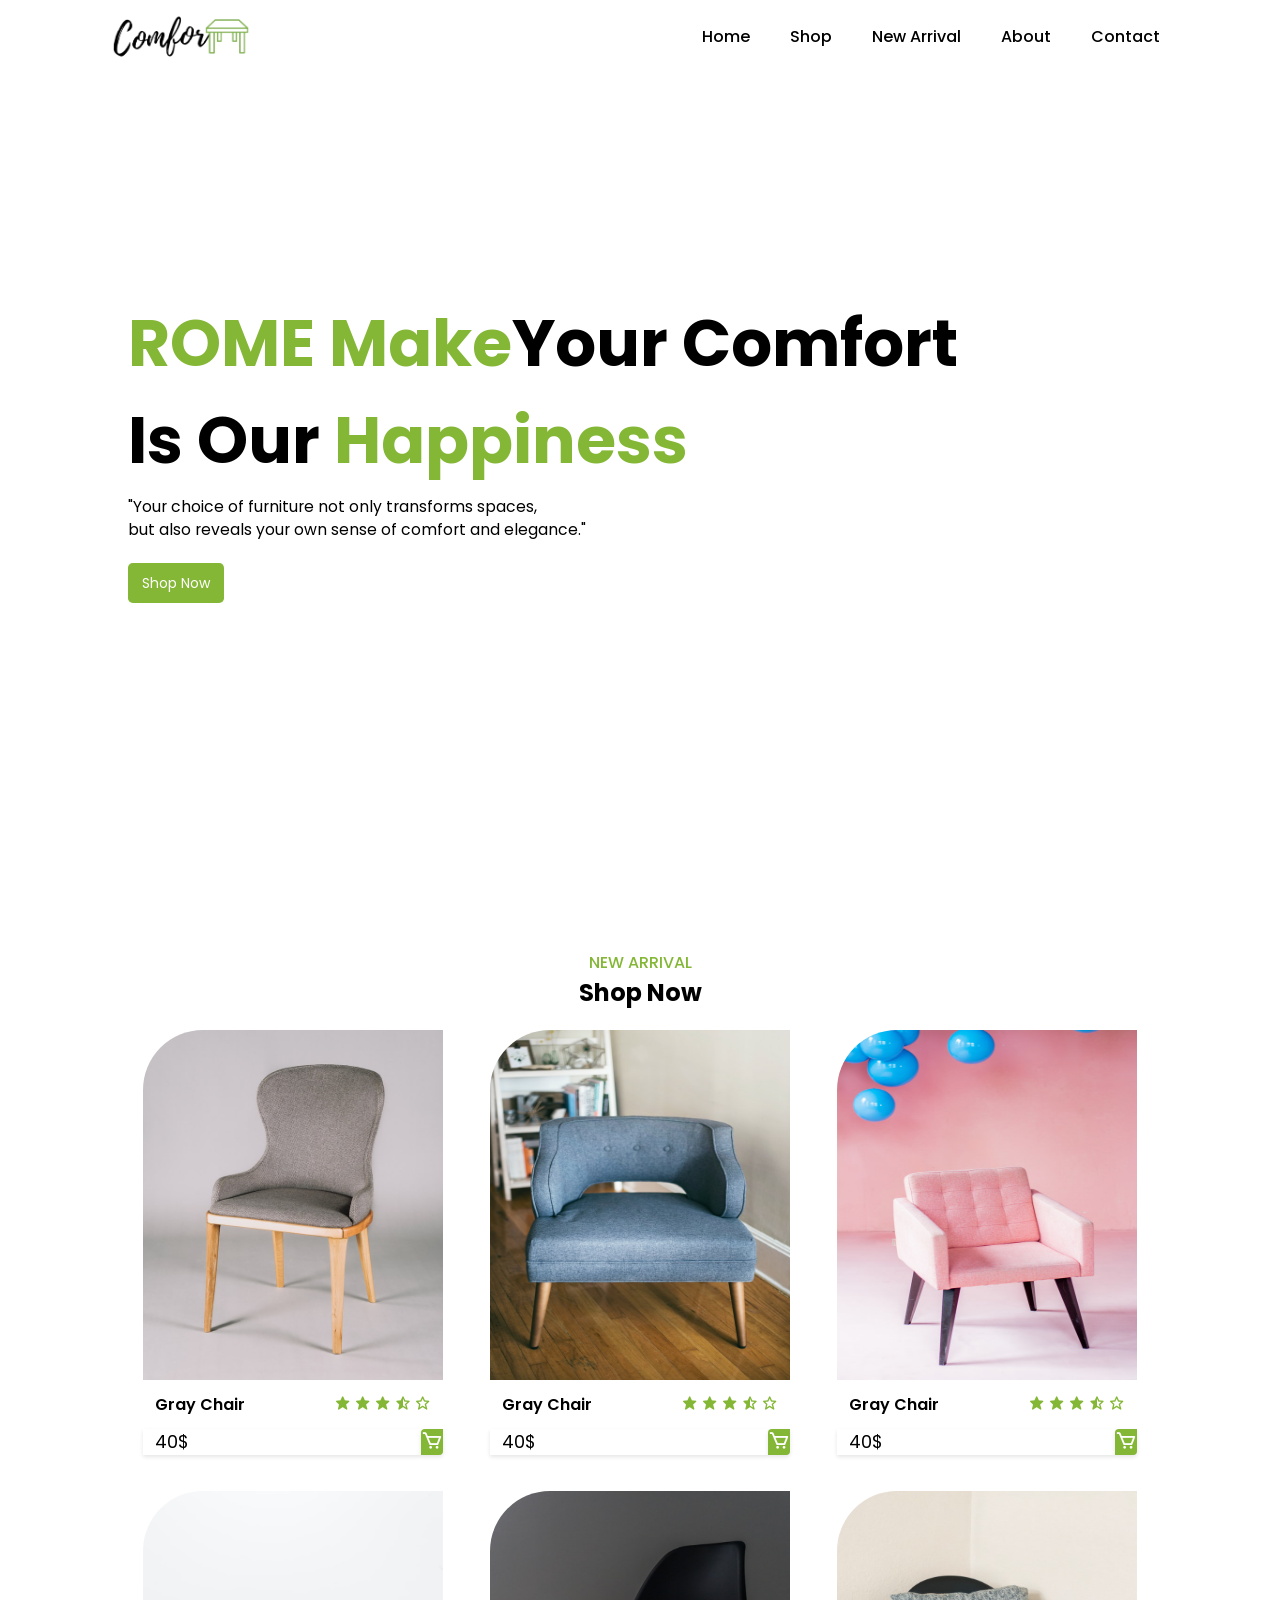
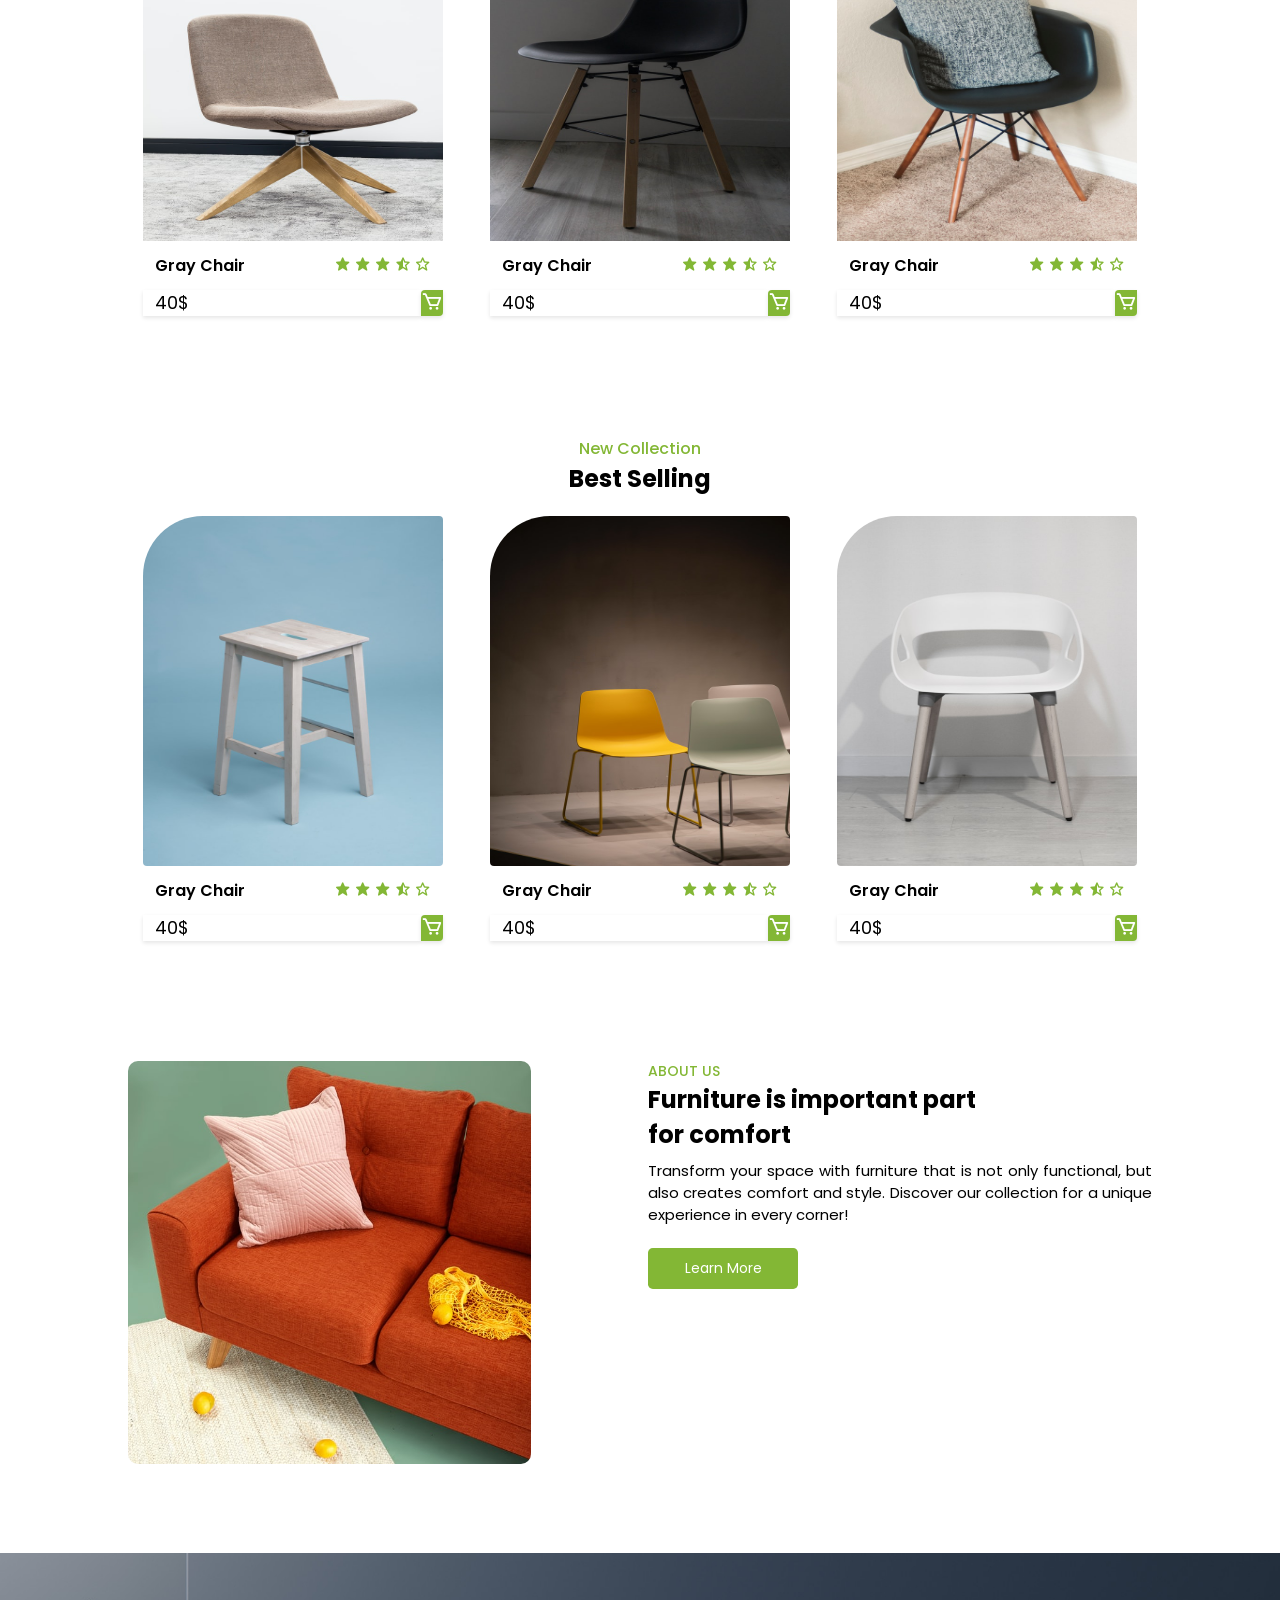
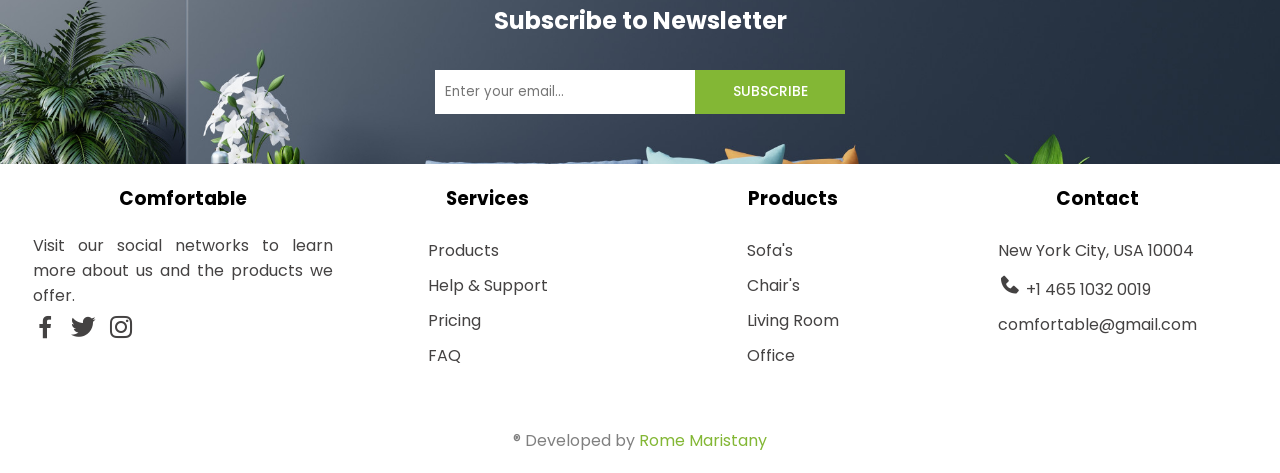
==== commit 4c687052: "Responsive" ====
--- a/index.html
+++ b/index.html
@@ -28,7 +28,7 @@
     <!-- HOME -->
     <section class="home" id="home">
         <div class="home-text">
-            <h1><span>Make</span>Your Comfort
+            <h1><span>ROME Make</span>Your Comfort
             <br>
             Is Our <span>Happiness</span></h1>
             <p>"Your choice of furniture not only transforms spaces,
@@ -253,7 +253,7 @@
         <div class="about-text">
             <span>About Us</span>
             <h2>Furniture is important part <br>for comfort</h2>
-            <p>Transform your space with furniture that is not only functional, but also creates comfort and style. Discover our collection for a unique experience in every corner. Find the perfect balance between design and comfort today!</p>
+            <p>Transform your space with furniture that is not only functional, but also creates comfort and style. Discover our collection for a unique experience in every corner!</p>
             <a href="#shop" class="btn">Learn More</a>
         </div>
    </section>
@@ -278,27 +278,26 @@
                 <a href=""><i class='bx bxl-instagram' ></i></a>
             </div>
         </div>
-
-        <div class="ft services">
-            <h3>Services</h3>
-            <ul>
-                <li><a href="">Products</a></li>
-                <li><a href="">Help & Support</a></li>
-                <li><a href="">Pricing</a></li>
-                <li><a href="">FAQ</a></li>
-            </ul>
-        </div>
-
-        <div class="ft product">
-            <h3>Products</h3>
-            <ul>
-                <li><a href="">Sofa's</a></li>
-                <li><a href="">Chair's</a></li>
-                <li><a href="">Living Room</a></li>
-                <li><a href="">Office</a></li>
-            </ul>
-        </div>
-
+            <div class="ft services">
+                <h3>Services</h3>
+                <ul>
+                    <li><a href="">Products</a></li>
+                    <li><a href="">Help & Support</a></li>
+                    <li><a href="">Pricing</a></li>
+                    <li><a href="">FAQ</a></li>
+                </ul>
+            </div>
+    
+            <div class="ft product">
+                <h3>Products</h3>
+                <ul>
+                    <li><a href="">Sofa's</a></li>
+                    <li><a href="">Chair's</a></li>
+                    <li><a href="">Living Room</a></li>
+                    <li><a href="">Office</a></li>
+                </ul>
+            </div>
+        
         <div class="ft address">
             <h3>Contact</h3>
             <ul>
--- a/style.css
+++ b/style.css
@@ -1,475 +1,520 @@
-/* GOOGLE FONTS*/
-@import url('https://fonts.googleapis.com/css2?family=Poppins:wght@100;200;300;400;500;600;700&display=swap');
+                            /* GOOGLE FONTS*/
+                            @import url('https://fonts.googleapis.com/css2?family=Poppins:wght@100;200;300;400;500;600;700&display=swap');
 
-*{
-    margin: 0;
-    padding: 0;
-    box-sizing: border-box;
-    font-family: 'Poppins', sans-serif;
-    scroll-behavior: smooth; /* hace que el scroll sea suave y no abrupto */
-    list-style: none;
-    text-decoration: none;
-}
-:root{
-    --text-color: #000000;
-    --main-color: #83b735;
-}
-body{
-    width: 100%;
-    overflow-x: hidden;
-}
-section{
-    padding: 50px 10%;
-}
-
-/*   NAVBAR */
-header{
-    position: fixed;
-    width: 100%;
-    height: 8%;
-    top: 0;
-    right: 0;
-    z-index: 1000;
-    display: flex;
-    align-items: center;
-    justify-content: space-between;
-    padding: 18px 100px;
-    background-color: white;
-    /*background-color: #edecea;*/
-
-}
-.logo{
-    width: 15%;
-}
-.navbar{
-    position: relative;
-    display: flex; 
-}
-.navbar a{
-    font-size: 1rem;
-    padding: 10px 20px;
-    font-weight: 500;
-    color: var(--text-color);
-}
-.navbar a:hover{
-    color: var(--main-color);
-}
-#menu-icon{
-    font-size: 2rem;
-    cursor: pointer;
-    display: none;
-}
-
-/*   HOME  */
-.home{
-    width: 100%;
-    min-height: 100vh;
-    background-image: url(img/background.jpg);
-    background-repeat: no-repeat;
-    background-size: cover;
-    background-position: right;
-    background-attachment: fixed;
-    display: flex;
-    align-items: center;
-}
-.home-text{
-    font-size: 2.7rem
-}
-.home-text p{
-    font-size: 0.98rem;
-    margin: 0.4rem 0 1.8rem;
-}
-.home-text span{
-    color: var(--main-color);
-}
-.btn{
-   padding: 10px 14px; 
-   background: var(--main-color);
-   color: #fff;
-   border-radius: 0.3rem;
-   font-size: 14px
-}
-.btn:hover{
-    background-color: #8fc53d;
-}
-.headind{
-    display: flex;
-    flex-direction: column;
-    justify-content: center;
-    align-items: center;
-    margin-bottom: 20px;
-}
-.headind span{
-    color: var(--main-color);
-    font-weight: 500;
-}
-.shop-container,
-.new-container{
-    display: grid;
-    grid-template-columns: repeat(3, 1fr);
-    gap: 1rem;
-    justify-content: center;
-
-}
-.box{
-    display: flex;
-    flex-direction: column;
-    justify-content: center;
-    align-items: center;
-}
-.box-img{
-    overflow: hidden;
-    width: 300px;
-    height: 350px;
-    display: flex;
-    justify-content: center;
-    align-content: center;
-}
-.box-img img{
-    width: 300px;
-    height: 350px;
-    transition: transform 0.3s ease;
-    border-top-left-radius: 60px;
-}
-.box-img img:hover{
-    transform: scale(1.2);
-}
-.title-price{
-    display: flex;
-    justify-content: space-between;
-    padding: 12px;
-    width: 300px;
-}
-.title-price h3{
-    font-size: 1rem;
-    font-weight: 600;
-}
-.stars .bx{
-    color: var(--main-color);
-}
-.price-content{
-    display: flex;
-    width: 300px;
-    justify-content: space-between;
-}
-.price{
-    font-size: 1.1rem;
-    margin-bottom: 20px;
-    width: 290px;
-    padding-left: 12px;
-    box-shadow: 0 2px 4px rgba(0,0,0,0.1);
-}
-.price-content .bx-cart{
-    border-radius: 4px 0 4px 0;
-    color: white;
-    background: var(--main-color);
-    font-size: 22px;
-    height: 26px;
-    box-shadow: 0 2px 4px rgba(0,0,0,0.1);
-    cursor: pointer;
-}
-.price-content .bx-cart:hover{
-    background: #8fc53d;
-}
-
-/* BEST SELLING  */
-.new-container .box{
-    border-radius: 4px;
-}
-.new-container .box .box-img{
-    border-radius: 4px;
-}
-.about{
-    display: grid;
-    grid-template-columns: repeat(2,1fr);
-    gap: 1rem;
-}
-.about-img img{
-    width: 80%;
-    border-radius: 10px;
-    object-fit: contain;
-}
-.about-text span{
-    font-size: 14px;
-    font-weight: 500;
-    text-transform: uppercase;
-    color: var(--main-color);  
-}
-.about-text p{
-    font-size: 0.93rem;
-    margin: 0.5rem 0 1.4rem;
-}
-.newsletter{
-    display: flex;
-    flex-direction: column;
-    align-items: center;
-    background-image: url(img/bg.jpg);
-    background-repeat: no-repeat;
-    background-size: cover;
-    background-position: center;
-}
-.newsletter h2{
-    color: #fff;
-}
-.news-box{
-    display: flex;
-    align-items: center;
-    margin-top: 2rem;
-}
-.news-box input{
-    width: 260px;
-    height: 44px;
-    border: none;
-    outline: none;
-    background: #ffff;
-    padding: 10px;
-}
-.news-box .btn{
-    height: 44px;
-    padding: 11px;
-    border-radius: 0;
-    font-weight: 500;
-    text-transform: uppercase;
-}
-.footer{
-    display: grid;
-    grid-template-columns: repeat(4,1fr);
-    padding-bottom: 30px;
-}
-.ft{
-    display: flex;
-    flex-direction: column;
-    align-items: center;
-}
-.ft h3{
-    margin: 20px;
-}
-.ft ul li{
-    padding: 5px;
-}
-.ft  a:hover{
-    color: var(--main-color);
-}
-.ft a{
-    color: rgb(68, 66, 66);
-}
-.ft p{
-    color: rgb(68, 66, 66);
-}
-.comfortable{
-    display: flex;
-    flex-direction: column;
-}
-.comfortable p{
-    width: 300px;
-}
-.social-media{
-  align-self: center;
-  font-size: 24px;
-}
-.address .bxs-phone{
-    font-size: 24px;
-}
-.copyright{
-    display: flex;
-    justify-content: center;
-    align-items: center;
-    margin-top: 10px;
-    margin-bottom: 10px;
-}
-.copyright span{
-    color: grey;
-}
-.copyright a{
-    color: var(--main-color);
-}
-
-/* MAKING RESPONSIVE */
-@media (max-width:960px){
-    header{
-        padding: 18px 4%;
-    }
-    section{
-        padding: 30px 4%;
-    }
-    .shop-container,
-    .new-container{
-        gap: 0;
-    }
-    .box-img{
-        overflow: hidden;
-        width: 250px;
-    }
-    .box-img img{
-        width: 250px;
-        align-self: center;
-    }
-    .title-price,
-    .price-content{
-        width: 250px;
-    }
-    .footer{
-        grid-template-columns: repeat(2, 1fr)
-    }
-}
-
-
-@media (max-width:840px){
-    .home-text h1{
-        font-size: 2rem;
-    }
-    .shop-container, 
-    .new-container{
-        grid-template-columns: repeat(2,1fr) ;
-    }
-    .box-img{
-        overflow: hidden;
-        width: 300px;
-    }
-    .box-img img{
-        width: 300px;
-    }
-    .title-price,
-    .price-content{
-        width: 300px;
-    }
-}
-@media (max-width:768px){
-    header{
-        padding: 11px 4%;
-    }
-    #menu-icon{
-        display: initial;
-    }
-    header .navbar{
-        position: absolute;
-        top: -500px;
-        left: 0;
-        right: 0;
-        display: flex;
-        flex-direction: column;
-        background: #fff;
-        box-shadow: 0 4px 4px rgba(0,0,0,0.1);
-        transition: 0.2s ease;
-        text-align: center;
-    }
-    .navbar a{
-        padding: 1.5rem;
-        display: block ;
-    }
-    .navbar.active{
-        top: 100%;
-    }
-    .navbar a:hover{
-        color: #fff;
-        background-color: var(--main-color);
-    }
-    .about{
-        grid-template-columns: 1fr;
-        text-align: center;
-    }
-    .about-img{
-        padding-top: 1rem;
-        order: 2;
-    }
-}
-@media (max-width:690px){
-    .box-img{
-        width: 250px;
-        overflow: hidden;
-    }
-    .box-img img{
-        width: 250px;
-        align-self: center;
-    }
-    .title-price,
-    .price-content{
-        width: 250px;
-    }
-    .comfortable p {
-        width: 200px;
-    }
-}
-@media (max-width:560px){
-    .shop-container,
-    .new-container{
-        grid-template-columns: 1fr;
-    }
-    .box-img{
-        width: 300px;
-    }
-    .box-img img{
-        width: 300px;
-    }
-    .title-price,
-    .price-content{
-        width: 300px;
-    }
-    .about-text{
-        display: flex;
-        flex-direction: column;
-        justify-content: center;
-        align-content: center;
-    }
-    .about-text p{
-        width: 400px;
-        align-self: center;
-    }
-    .btn{
-        width: 200px;
-        align-self: center;
-    }
-}
-@media (max-width:491px){
-    .home-text h1{
-        font-size: 1.7rem;
-    }
-    .news-box input{
-        width: 180px;
-    }
-    .about-text h2{
-        font-size: 1.2rem;
-    }
-    .comfortable p {
-        width: 150px;
-    }
-}
-@media (max-width:430px){
-    .logo{
-        width: 25%;
-    }
-    header{
-        position: absolute;
-    }
-    .about-text p{
-        width: 300px;
-    }
-    .news-box .btn{
-        width: 100px;
-    }
-    .footer{
-        grid-template-columns: 1fr;
-    }
-    .ft{
-        align-items: start;
-    }
-    .ft h3{
-        margin-bottom: 0;
-    }
-    .ft ul li{
-        padding-left: 20px;
-    }
-    .comfortable p{
-        width: 100%;
-        padding: 0 20px 0 20px;
-    }
-}
-
-
-
-
-
-
-
-
-
+                            *{
+                                margin: 0;
+                                padding: 0;
+                                box-sizing: border-box;
+                                font-family: 'Poppins', sans-serif;
+                                scroll-behavior: smooth; /* hace que el scroll sea suave y no abrupto */
+                                list-style: none;
+                                text-decoration: none;
+                            }
+                            :root{
+                                --text-color: #000000;
+                                --main-color: #83b735;
+                            }
+                            body{
+                                width: 100%;
+                                overflow-x: hidden;
+                            }
+                            section{
+                                padding: 50px 10%;
+                            }
+                            
+                                                           /*   NAVBAR */
+                            header{
+                                position: fixed;
+                                width: 100%;
+                                height: 8%;
+                                top: 0;
+                                right: 0;
+                                z-index: 1000;
+                                display: flex;
+                                align-items: center;
+                                justify-content: space-between;
+                                padding: 18px 100px;
+                                background-color: white;
+                                /*background-color: #edecea;*/
+                            
+                            }
+                            .logo{
+                                width: 15%;
+                            }
+                            .navbar{
+                                position: relative;
+                                display: flex; 
+                            }
+                            .navbar a{
+                                font-size: 1rem;
+                                padding: 10px 20px;
+                                font-weight: 500;
+                                color: var(--text-color);
+                            }
+                            .navbar a:hover{
+                                color: var(--main-color);
+                            }
+                            #menu-icon{
+                                font-size: 2rem;
+                                cursor: pointer;
+                                display: none;
+                            }
+                            
+                                                           /*   HOME  */
+                            .home{
+                                width: 100%;
+                                min-height: 100vh;
+                                background-image: url(Furniture-Store/img/background.jpg);
+                                background-repeat: no-repeat;
+                                background-size: cover;
+                                background-position: right;
+                                background-attachment: fixed;
+                                display: flex;
+                                align-items: center;
+                            }
+                            .home-text{
+                                font-size: 2.7rem
+                            }
+                            .home-text p{
+                                font-size: 0.98rem;
+                                margin: 0.4rem 0 0;
+                            }
+                            .home-text span{
+                                color: var(--main-color);
+                            }
+                            .btn{
+                               padding: 10px 14px; 
+                               background: var(--main-color);
+                               color: #fff;
+                               border-radius: 0.3rem;
+                               font-size: 14px;
+                               width: 150px;
+                               text-align: center;
+                            }
+                            .btn:hover{
+                                background-color: #8fc53d;
+                            }
+                            
+                                            /*  SHOP  */
+                            .headind{
+                                display: flex;
+                                flex-direction: column;
+                                justify-content: center;
+                                align-items: center;
+                                margin-bottom: 20px;
+                            }
+                            .headind span{
+                                color: var(--main-color);
+                                font-weight: 500;
+                            }
+                            .shop-container,
+                            .new-container{
+                                display: grid;
+                                grid-template-columns: repeat(3, 1fr);
+                                gap: 1rem;
+                                justify-content: center;
+                            
+                            }
+                            .box{
+                                display: flex;
+                                flex-direction: column;
+                                justify-content: center;
+                                align-items: center;
+                            }
+                            .box-img{
+                                overflow: hidden;
+                                width: 300px;
+                                height: 350px;
+                                display: flex;
+                                justify-content: center;
+                                align-content: center;
+                            }
+                            .box-img img{
+                                width: 300px;
+                                height: 350px;
+                                transition: transform 0.3s ease;
+                                border-top-left-radius: 60px;
+                            }
+                            .box-img img:hover{
+                                transform: scale(1.2);
+                            }
+                            .title-price{
+                                display: flex;
+                                justify-content: space-between;
+                                padding: 12px;
+                                width: 300px;
+                            }
+                            .title-price h3{
+                                font-size: 1rem;
+                                font-weight: 600;
+                            }
+                            .stars .bx{
+                                color: var(--main-color);
+                            }
+                            .price-content{
+                                display: flex;
+                                width: 300px;
+                                justify-content: space-between;
+                            }
+                            .price{
+                                font-size: 1.1rem;
+                                margin-bottom: 20px;
+                                width: 290px;
+                                padding-left: 12px;
+                                box-shadow: 0 2px 4px rgba(0,0,0,0.1);
+                            }
+                            .price-content .bx-cart{
+                                border-radius: 4px 0 4px 0;
+                                color: white;
+                                background: var(--main-color);
+                                font-size: 22px;
+                                height: 26px;
+                                box-shadow: 0 2px 4px rgba(0,0,0,0.1);
+                                cursor: pointer;
+                            }
+                            .price-content .bx-cart:hover{
+                                background: #8fc53d;
+                            }
+                            
+                                                             /* BEST SELLING  */
+                            .new-container .box{
+                                border-radius: 4px;
+                            }
+                            .new-container .box .box-img{
+                                border-radius: 4px;
+                            }
+                                                         /*  ABOUT US  */
+                            .about{
+                                display: grid;
+                                grid-template-columns: repeat(2,1fr);
+                                gap: 1rem;
+                            }
+                            .about-img{
+                                padding-bottom: 2rem;
+                            }
+                            .about-img img{
+                                width: 80%;
+                                border-radius: 10px;
+                                object-fit: contain;
+                            }
+                            .about-text{
+                                display: flex;
+                                flex-direction: column;
+                                justify-items: center;/*
+                                align-items: center;*/
+                            }
+                            .about-text span{
+                                font-size: 14px;
+                                font-weight: 500;
+                                text-transform: uppercase;
+                                color: var(--main-color);  
+                            }
+                            .about-text p{
+                                font-size: 0.93rem;
+                                margin: 0.5rem 0 1.4rem;
+                                text-align: justify;
+                            }
+                                                          /*   EMAIL     */
+                            .newsletter{
+                                display: flex;
+                                flex-direction: column;
+                                align-items: center;
+                                background-image: url(img/bg.jpg);
+                                background-repeat: no-repeat;
+                                background-size: cover;
+                                background-position: center;
+                            }
+                            .newsletter h2{
+                                color: #fff;
+                            }
+                            .news-box{
+                                display: flex;
+                                align-items: center;
+                                margin-top: 2rem;
+                            }
+                            .news-box input{
+                                width: 260px;
+                                height: 44px;
+                                border: none;
+                                outline: none;
+                                background: #ffff;
+                                padding: 10px;
+                            }
+                            .news-box .btn{
+                                height: 44px;
+                                padding: 11px;
+                                border-radius: 0;
+                                font-weight: 500;
+                                text-transform: uppercase;
+                            }
+                            
+                                                       /* FOOTER*/
+                            .footer{
+                                display: grid;
+                                grid-template-columns: repeat(4,1fr);
+                                padding: 0 30px 30px 30px
+                            }
+                            .ft{
+                                display: flex;
+                                flex-direction: column;
+                                align-items: center;
+                            }
+                            .ft h3{
+                                margin: 20px;
+                            }
+                            .ft ul li{
+                                padding: 5px;
+                            }
+                            .ft  a:hover{
+                                color: var(--main-color);
+                            }
+                            .ft a{
+                                color: rgb(68, 66, 66);
+                            }
+                            .ft p{
+                                color: rgb(68, 66, 66);
+                            }
+                            .comfortable{
+                                display: flex;
+                                flex-direction: column;
+                            }
+                            .comfortable p{
+                                width: 300px;
+                                text-align: justify;
+                            
+                            }
+                            .social-media{
+                              align-self: self-start;
+                              font-size: 30px;
+                            }
+                            .address .bxs-phone{
+                                font-size: 24px;
+                            }
+                            .copyright{
+                                display: flex;
+                                justify-content: center;
+                                align-items: center;
+                                margin-top: 25px;
+                                margin-bottom: 20px;
+                            }
+                            .copyright span{
+                                color: grey;
+                            }
+                            .copyright a{
+                                color: var(--main-color);
+                            }
+                            
+                            /* MAKING RESPONSIVE */
+                            @media(width > 1400px){
+                                .social-media{
+                                    padding-left: 25px;
+                                }
+                            }
+                            @media (max-width:960px){
+                                header{
+                                    padding: 18px 4%;
+                                }
+                                section{
+                                    padding: 30px 4%;
+                                }
+                                .shop-container,
+                                .new-container{
+                                    gap: 0;
+                                }
+                                .box-img{
+                                    overflow: hidden;
+                                    width: 250px;
+                                }
+                                .box-img img{
+                                    width: 250px;
+                                    align-self: center;
+                                }
+                                .title-price,
+                                .price-content{
+                                    width: 250px;
+                                }
+                            }
+                            @media (max-width: 865px){
+                                .comfortable p{
+                                    width: 250px;
+                                    text-align: justify;
+                            
+                                }
+                            }
+                            @media (max-width:840px){
+                                .home-text h1{
+                                    font-size: 2rem;
+                                }
+                                .shop-container, 
+                                .new-container{
+                                    grid-template-columns: repeat(2,1fr) ;
+                                }
+                                .box-img{
+                                    overflow: hidden;
+                                    width: 300px;
+                                }
+                                .box-img img{
+                                    width: 300px;
+                                }
+                                .title-price,
+                                .price-content{
+                                    width: 300px;
+                                }
+                            }
+                            @media (max-width:785px){
+                                .footer{
+                                    grid-template-columns: repeat(2,1fr);
+                                }
+                                .social-media{
+                                    padding-left: 3rem;
+                                }
+                            }
+                            @media (max-width:768px){
+                                header{
+                                    padding: 11px 4%;
+                                }
+                                #menu-icon{
+                                    display: initial;
+                                }
+                                header .navbar{
+                                    position: absolute;
+                                    top: -500px;
+                                    left: 0;
+                                    right: 0;
+                                    display: flex;
+                                    flex-direction: column;
+                                    background: #fff;
+                                    box-shadow: 0 4px 4px rgba(0,0,0,0.1);
+                                    transition: 0.2s ease;
+                                    text-align: center;
+                                }
+                                .navbar a{
+                                    padding: 1.5rem;
+                                    display: block ;
+                                }
+                                .navbar.active{
+                                    top: 100%;
+                                }
+                                .navbar a:hover{
+                                    color: #fff;
+                                    background-color: var(--main-color);
+                                }
+                                .about{
+                                    grid-template-columns: 1fr;
+                                    text-align: center;
+                                }
+                                .about-img{
+                                    padding-top: 1rem;
+                                    order: 2;
+                                }
+                                .about-text{
+                                    align-items: center;
+                                }
+                                .about-text p{
+                                    width: 70%;
+                                }
+                            }
+                            @media (max-width:690px){
+                                .box-img{
+                                    width: 250px;
+                                    overflow: hidden;
+                                }
+                                .box-img img{
+                                    width: 250px;
+                                    align-self: center;
+                                }
+                                .title-price,
+                                .price-content{
+                                    width: 250px;
+                                }
+                                .comfortable p {
+                                    width: 200px;
+                                    text-align: justify;
+                                }
+                            }
+                            @media (max-width:560px){
+                                .shop-container,
+                                .new-container{
+                                    grid-template-columns: 1fr;
+                                }
+                                .box-img{
+                                    width: 300px;
+                                }
+                                .box-img img{
+                                    width: 300px;
+                                }
+                                .title-price,
+                                .price-content{
+                                    width: 300px;
+                                }
+                                .about-text{
+                                    display: flex;
+                                    flex-direction: column;
+                                    justify-content: center;
+                                    align-content: center;
+                                }
+                                .about-text p{
+                                    width: 70%;
+                                    align-self: center;
+                                }
+                                .btn{
+                                    width: 200px;
+                                    align-self: center;
+                                }
+                            }
+                            @media (max-width:491px){
+                                .home-text h1{
+                                    font-size: 1.7rem;
+                                }
+                                .news-box input{
+                                    width: 180px;
+                                }
+                                .about-text h2{
+                                    font-size: 1.2rem;
+                                }
+                                .comfortable p {
+                                    width: 150px;
+                                    text-align: justify;
+                            
+                                }
+                            }
+                            @media (max-width:440px){
+                                .logo{
+                                    width: 25%;
+                                }
+                                header{
+                                    position: fixed;
+                                }
+                                .home-text p {
+                                    width: 300px;
+                                    text-align: justify;
+                                }
+                                .about-text p{
+                                    width: 70%;
+                                    text-align: justify;
+                                }
+                                .news-box .btn{
+                                    width: 100px;
+                                }
+                                .footer{
+                                    grid-template-columns: 1fr;
+                                }
+                                .ft{
+                                    align-items: start;
+                                    padding: 0 20px 0 20px;
+                                }
+                                .ft h3{
+                                    margin-bottom: 0;
+                                }
+                                .ft ul li{
+                                    padding-left: 20px;
+                                }
+                                .comfortable p{
+                                    width: 100%;
+                                    padding: 0 20px 10px 20px;
+                                    text-align: justify;
+                                }
+                            }
+                            
+                            
+                            
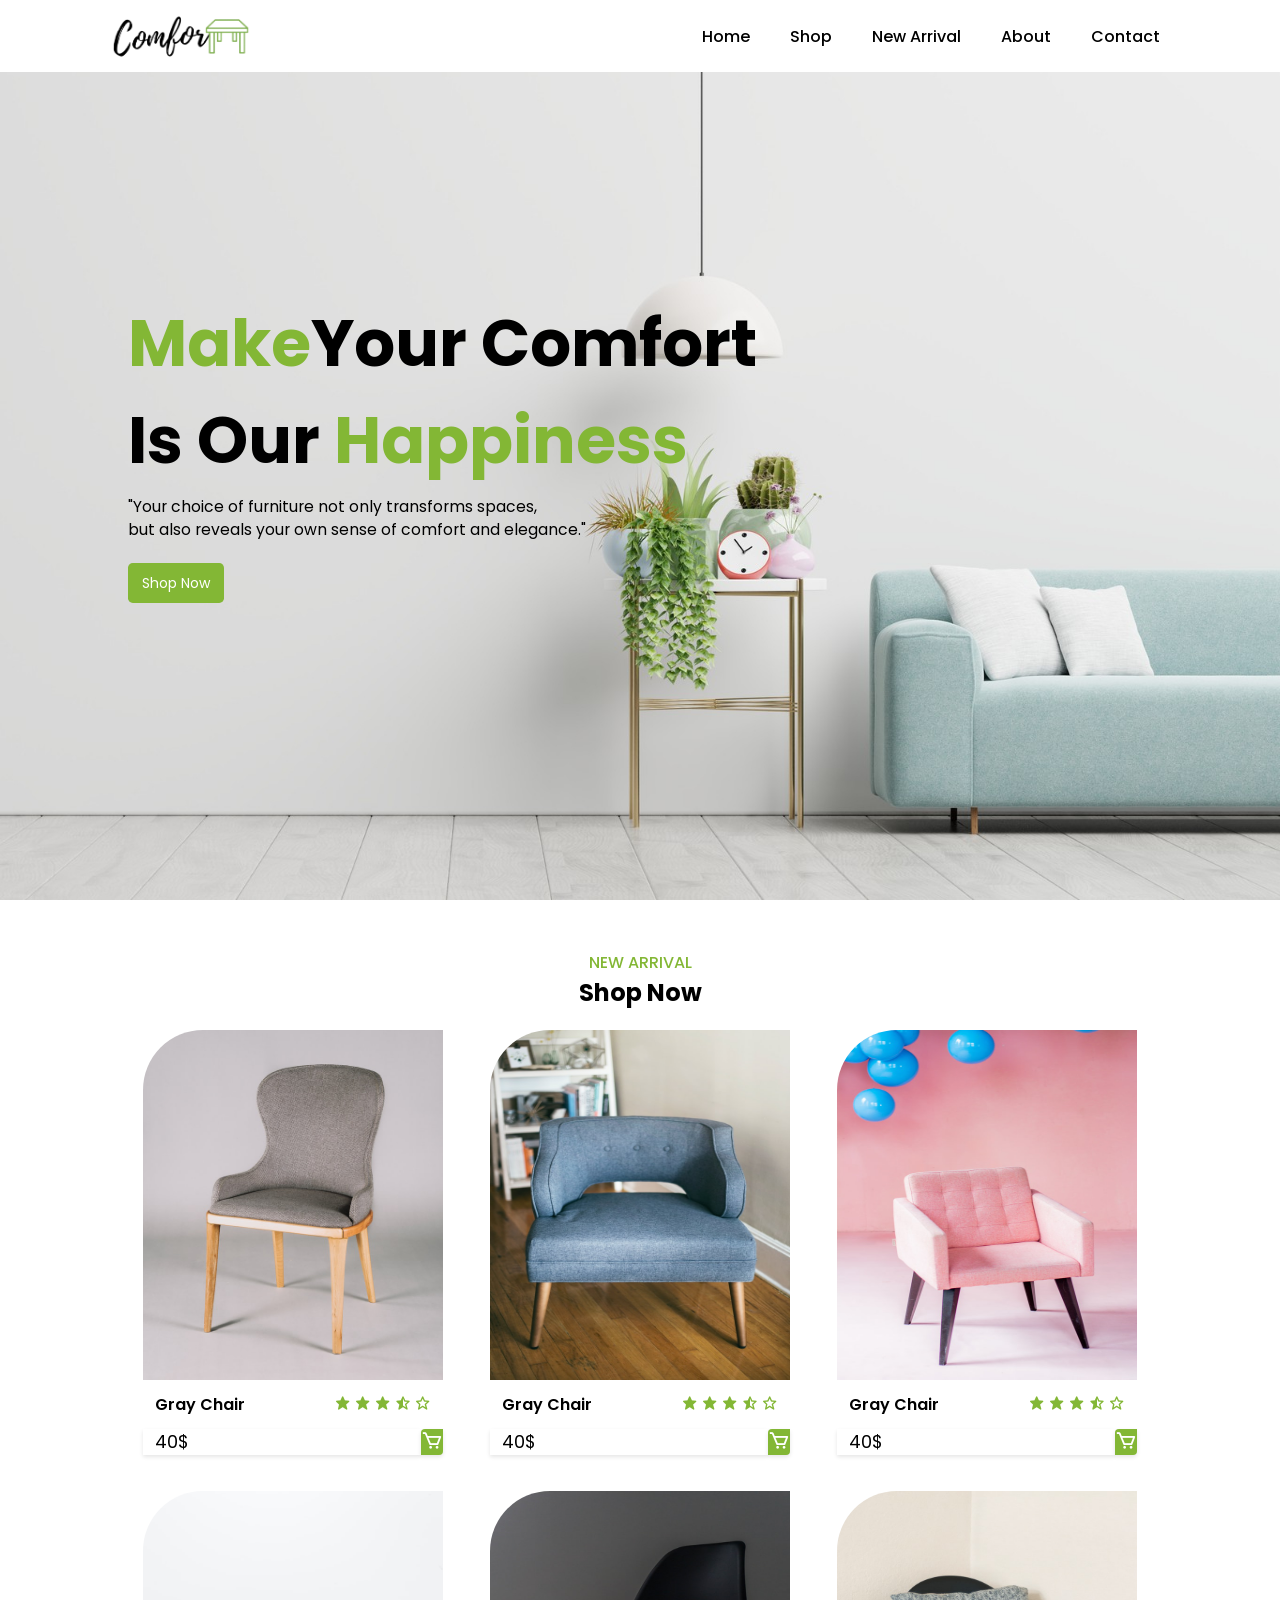
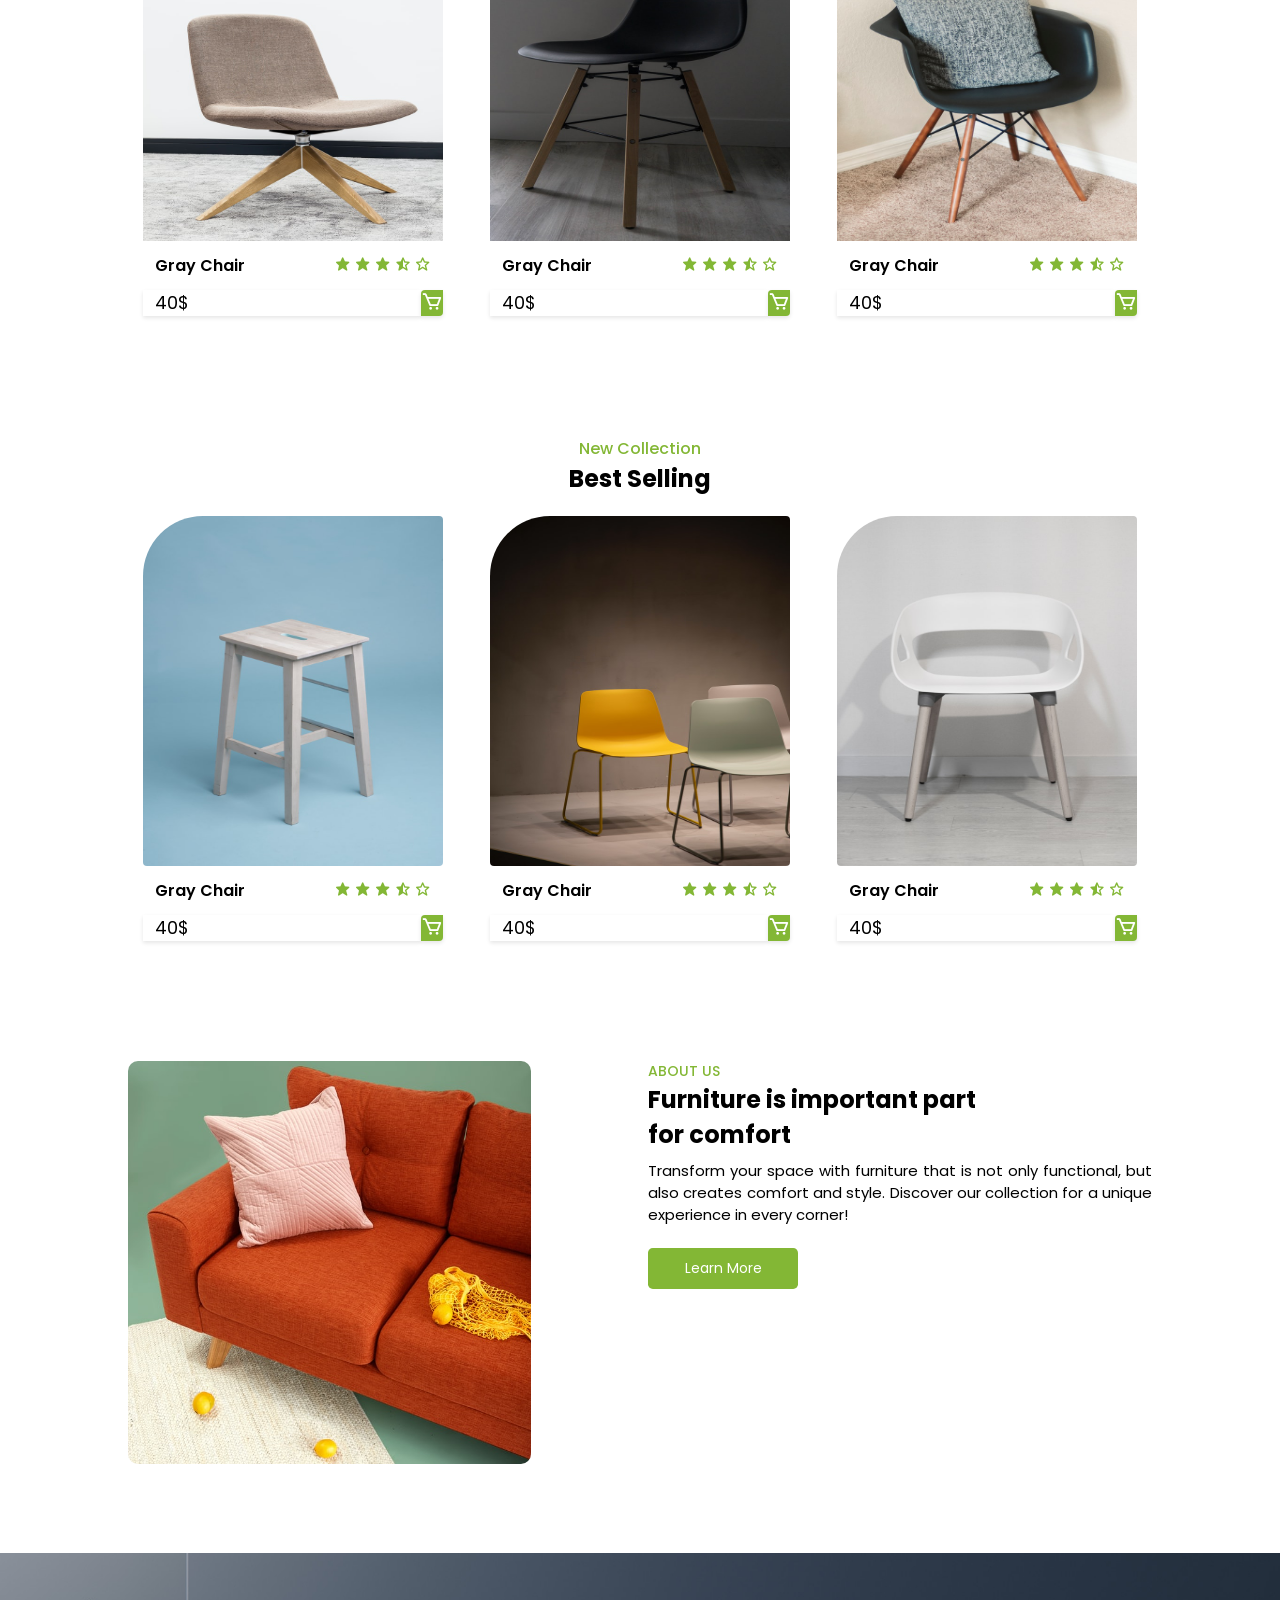
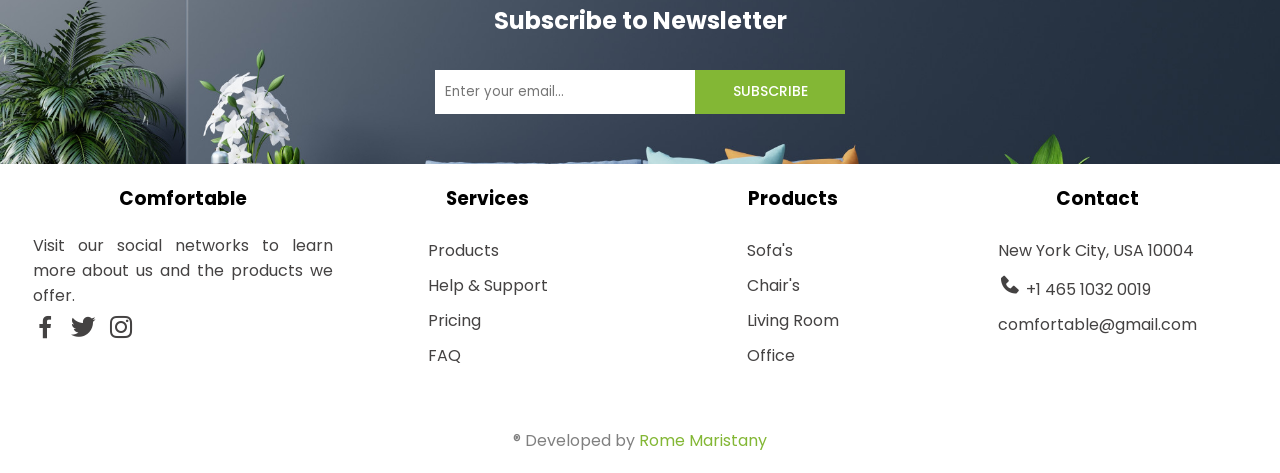
==== commit b528f79f: "Background" ====
--- a/index.html
+++ b/index.html
@@ -28,7 +28,7 @@
     <!-- HOME -->
     <section class="home" id="home">
         <div class="home-text">
-            <h1><span>ROME Make</span>Your Comfort
+            <h1><span>Make</span>Your Comfort
             <br>
             Is Our <span>Happiness</span></h1>
             <p>"Your choice of furniture not only transforms spaces,
--- a/style.css
+++ b/style.css
@@ -64,7 +64,7 @@
                             .home{
                                 width: 100%;
                                 min-height: 100vh;
-                                background-image: url(Furniture-Store/img/background.jpg);
+                                background-image: url(img/background.jpg);
                                 background-repeat: no-repeat;
                                 background-size: cover;
                                 background-position: right;
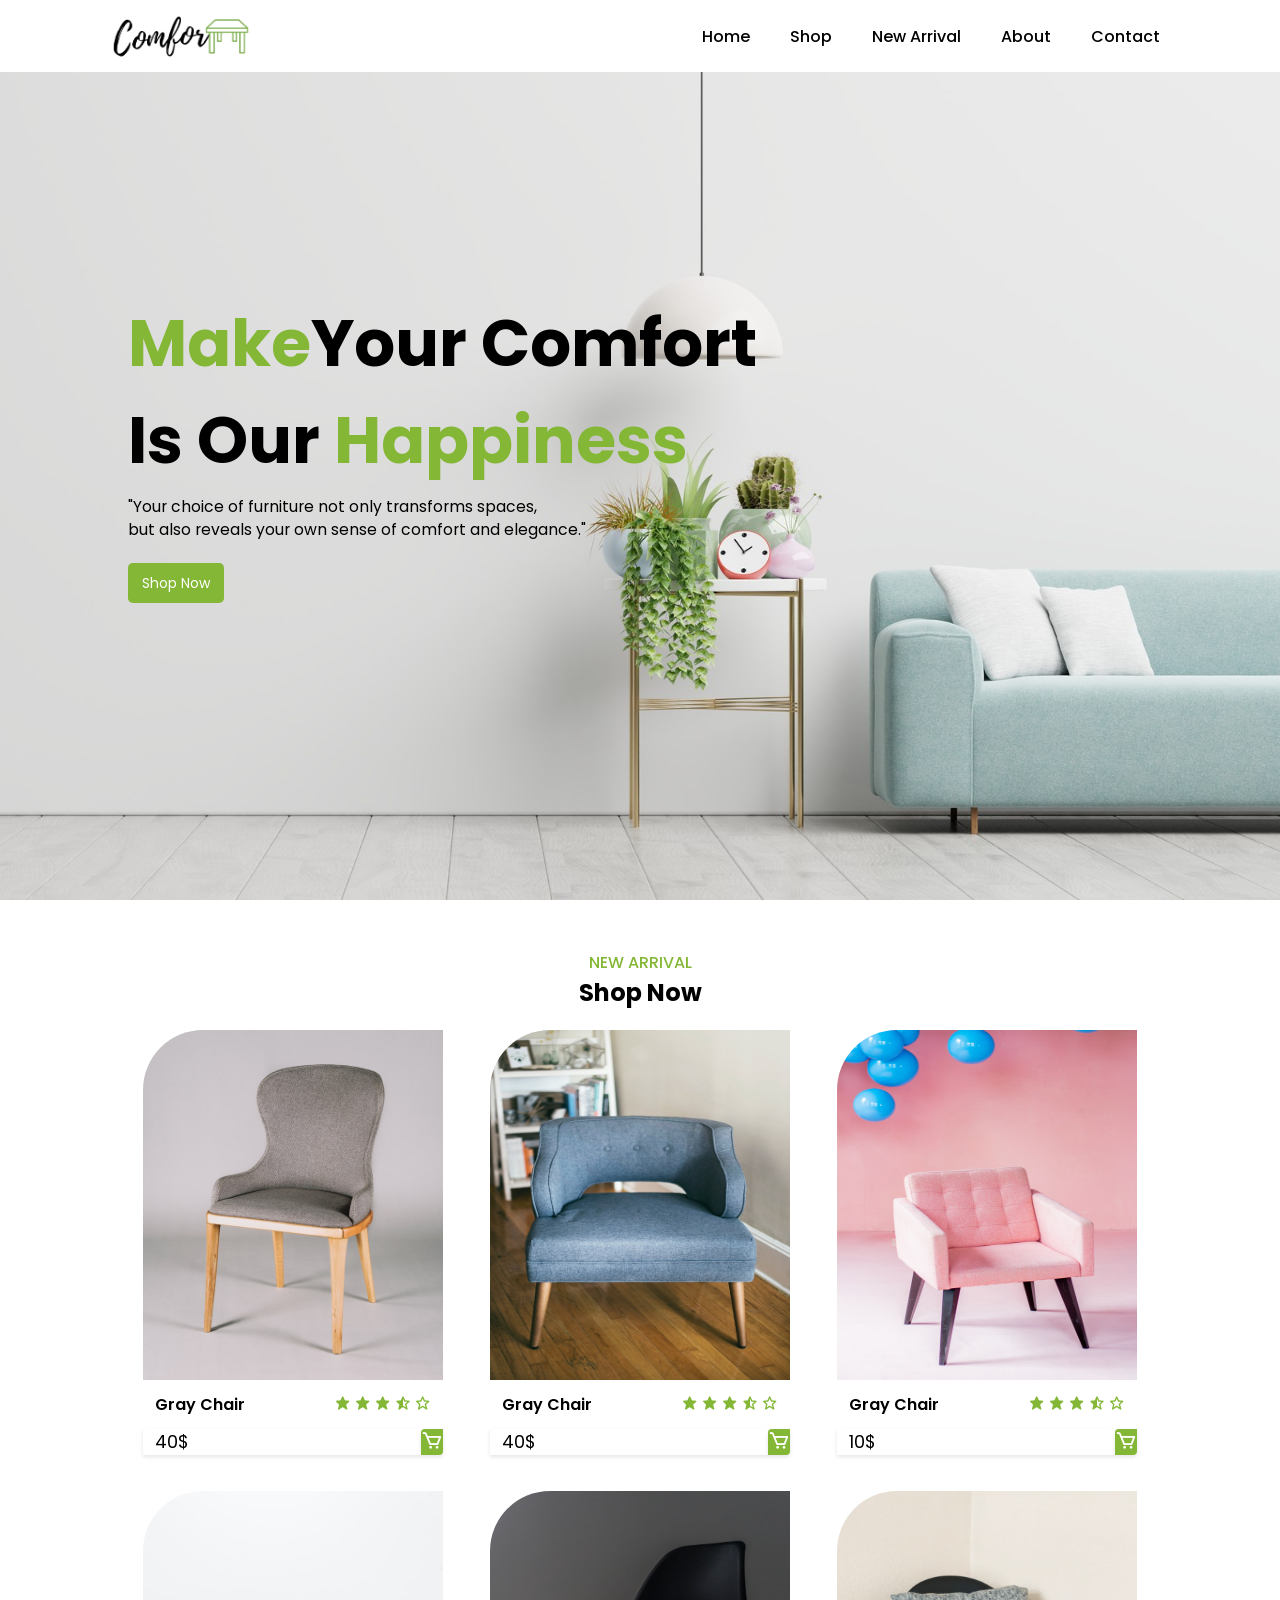
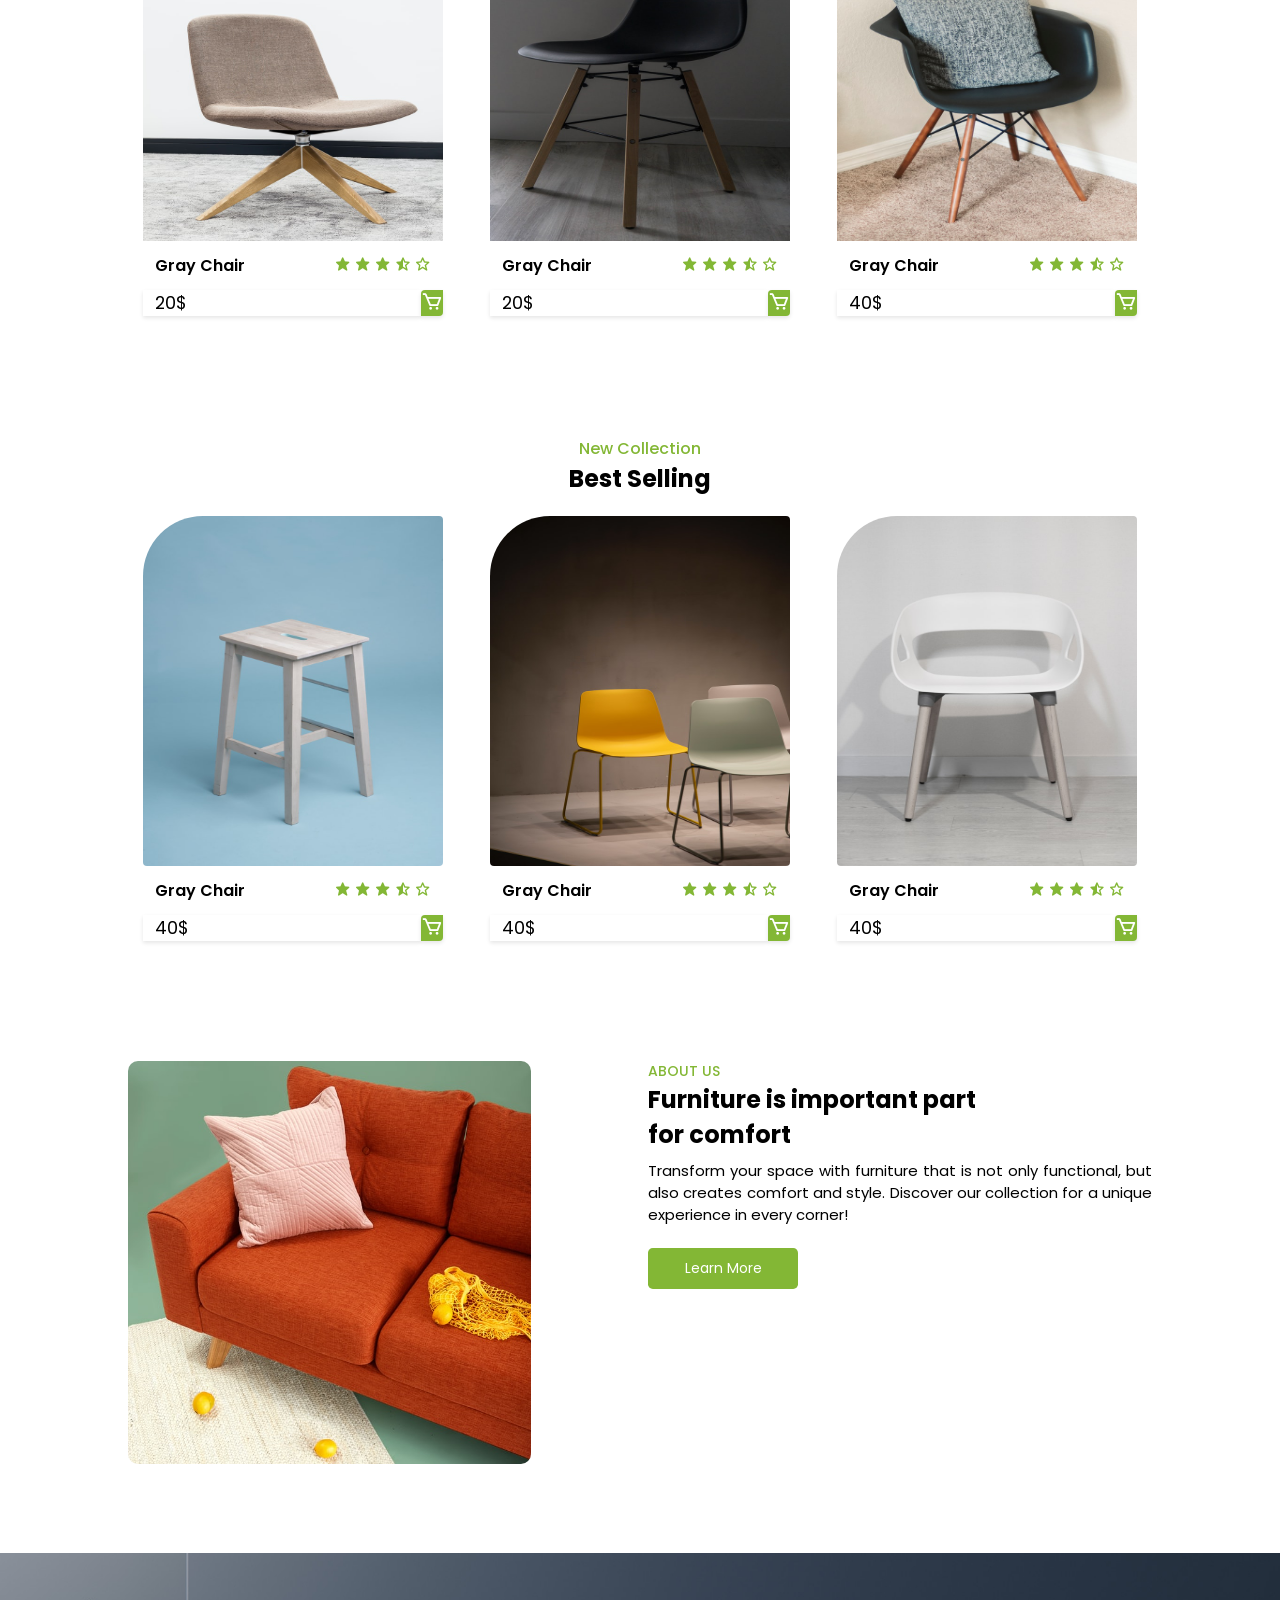
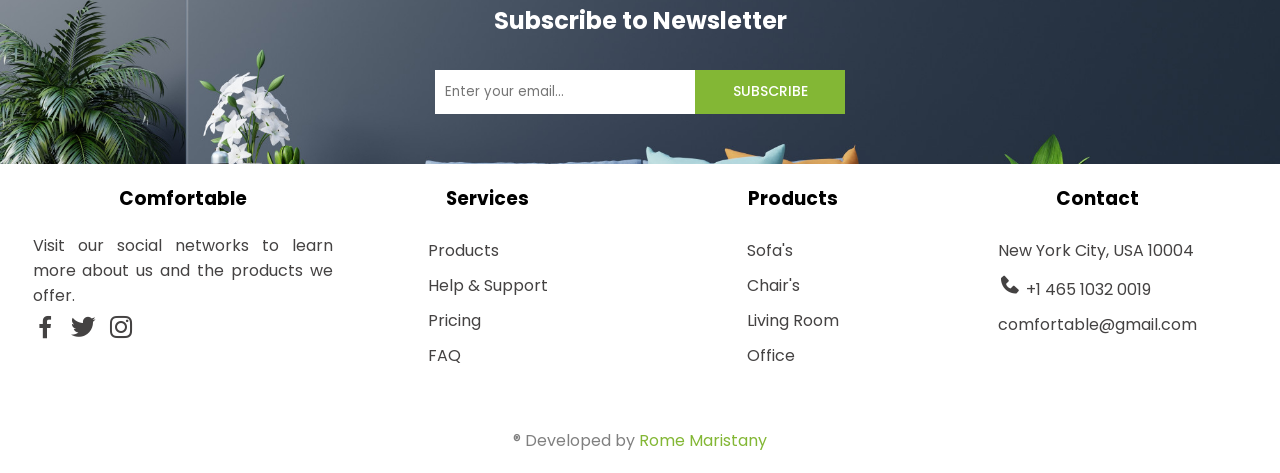
==== commit e258b5ee: "Merge pull request #3 from romeliamaristany/develop Develop" ====
--- a/index.html
+++ b/index.html
@@ -103,7 +103,7 @@
                     </div>
                 </div>
                 <div class="price-content">
-                    <div class="price"><span>40$</span></div>
+                    <div class="price"><span>10$</span></div>
                     <i class='bx bx-cart' ></i>
                 </div>
             </div>
@@ -123,7 +123,7 @@
                     </div>
                 </div>
                 <div class="price-content">
-                    <div class="price"><span>40$</span></div>
+                    <div class="price"><span>20$</span></div>
                     <i class='bx bx-cart' ></i>
                 </div>
             </div>
@@ -143,7 +143,7 @@
                     </div>
                 </div>
                 <div class="price-content">
-                    <div class="price"><span>40$</span></div>
+                    <div class="price"><span>20$</span></div>
                     <i class='bx bx-cart' ></i>
                 </div>
             </div>
--- a/style.css
+++ b/style.css
@@ -64,7 +64,7 @@
                             .home{
                                 width: 100%;
                                 min-height: 100vh;
-                                background-image: url(img/background.jpg);
+                                background-image: url('img/background.jpg');
                                 background-repeat: no-repeat;
                                 background-size: cover;
                                 background-position: right;
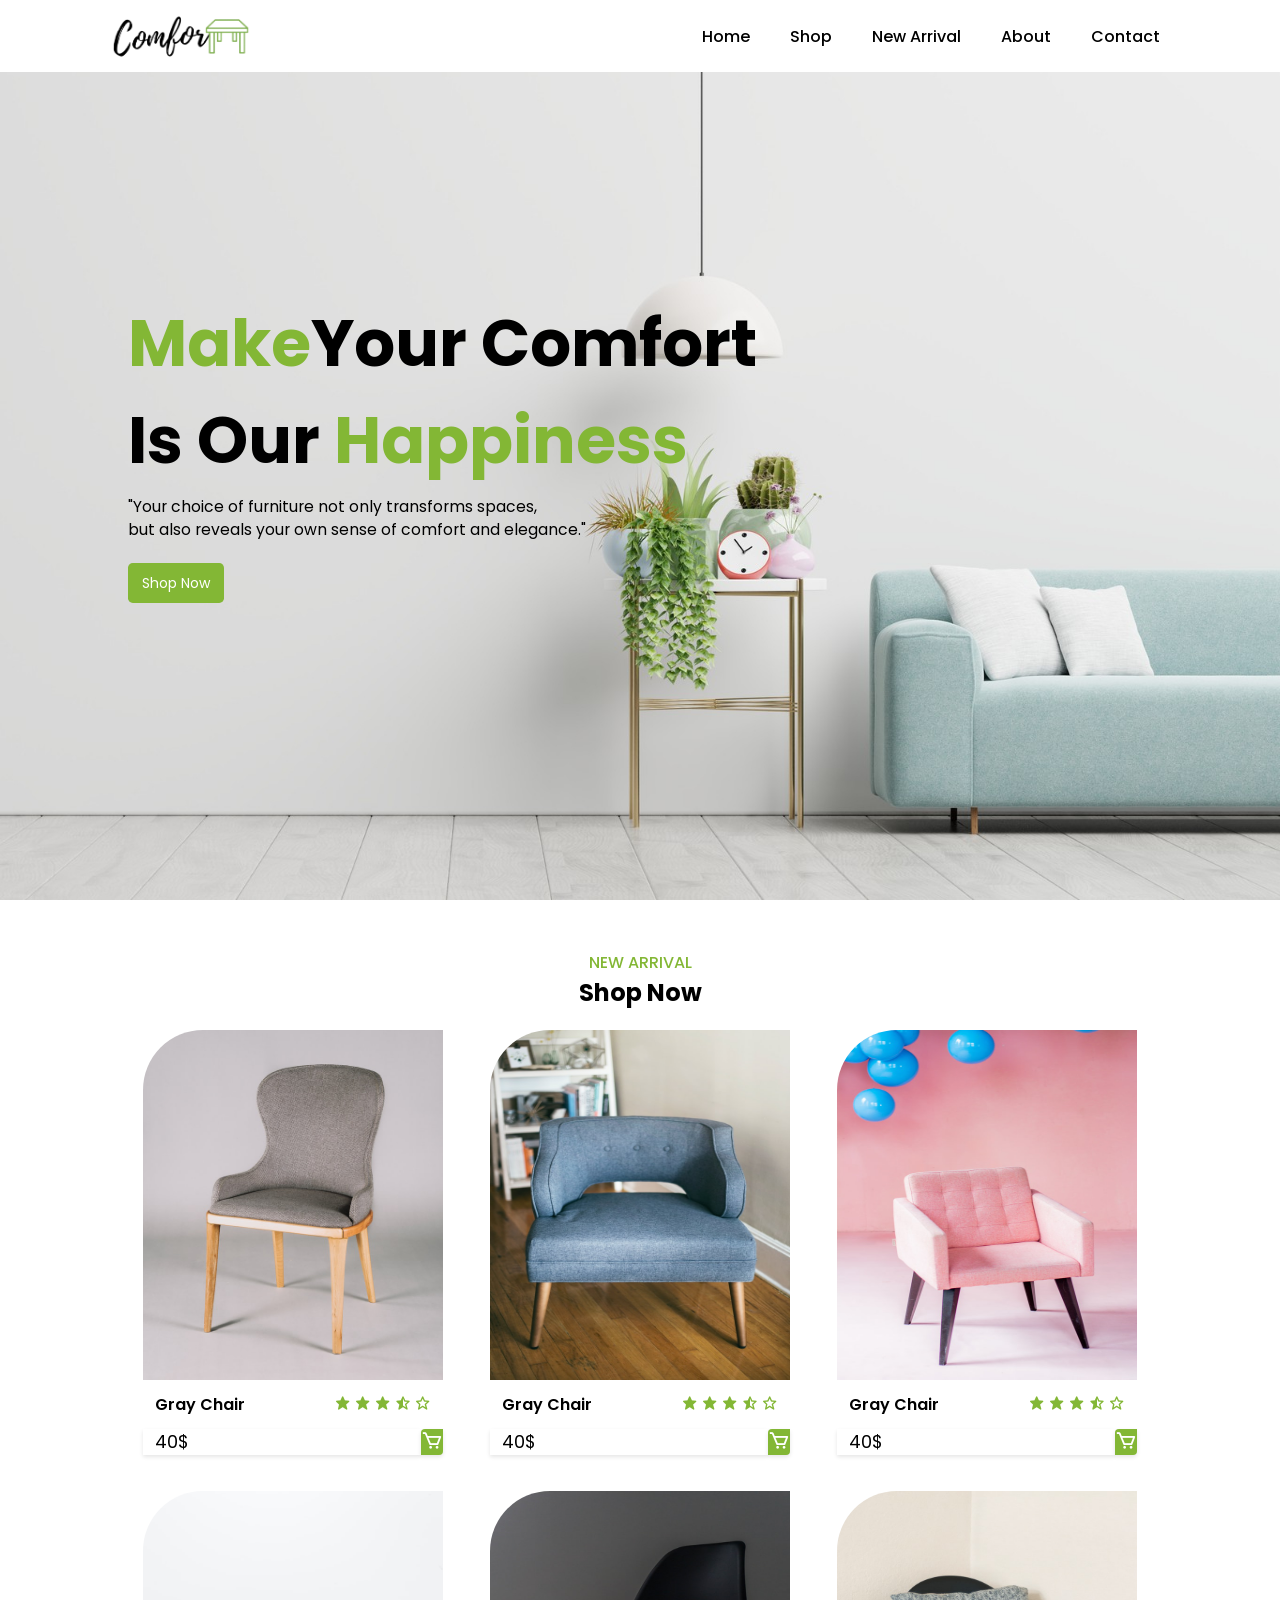
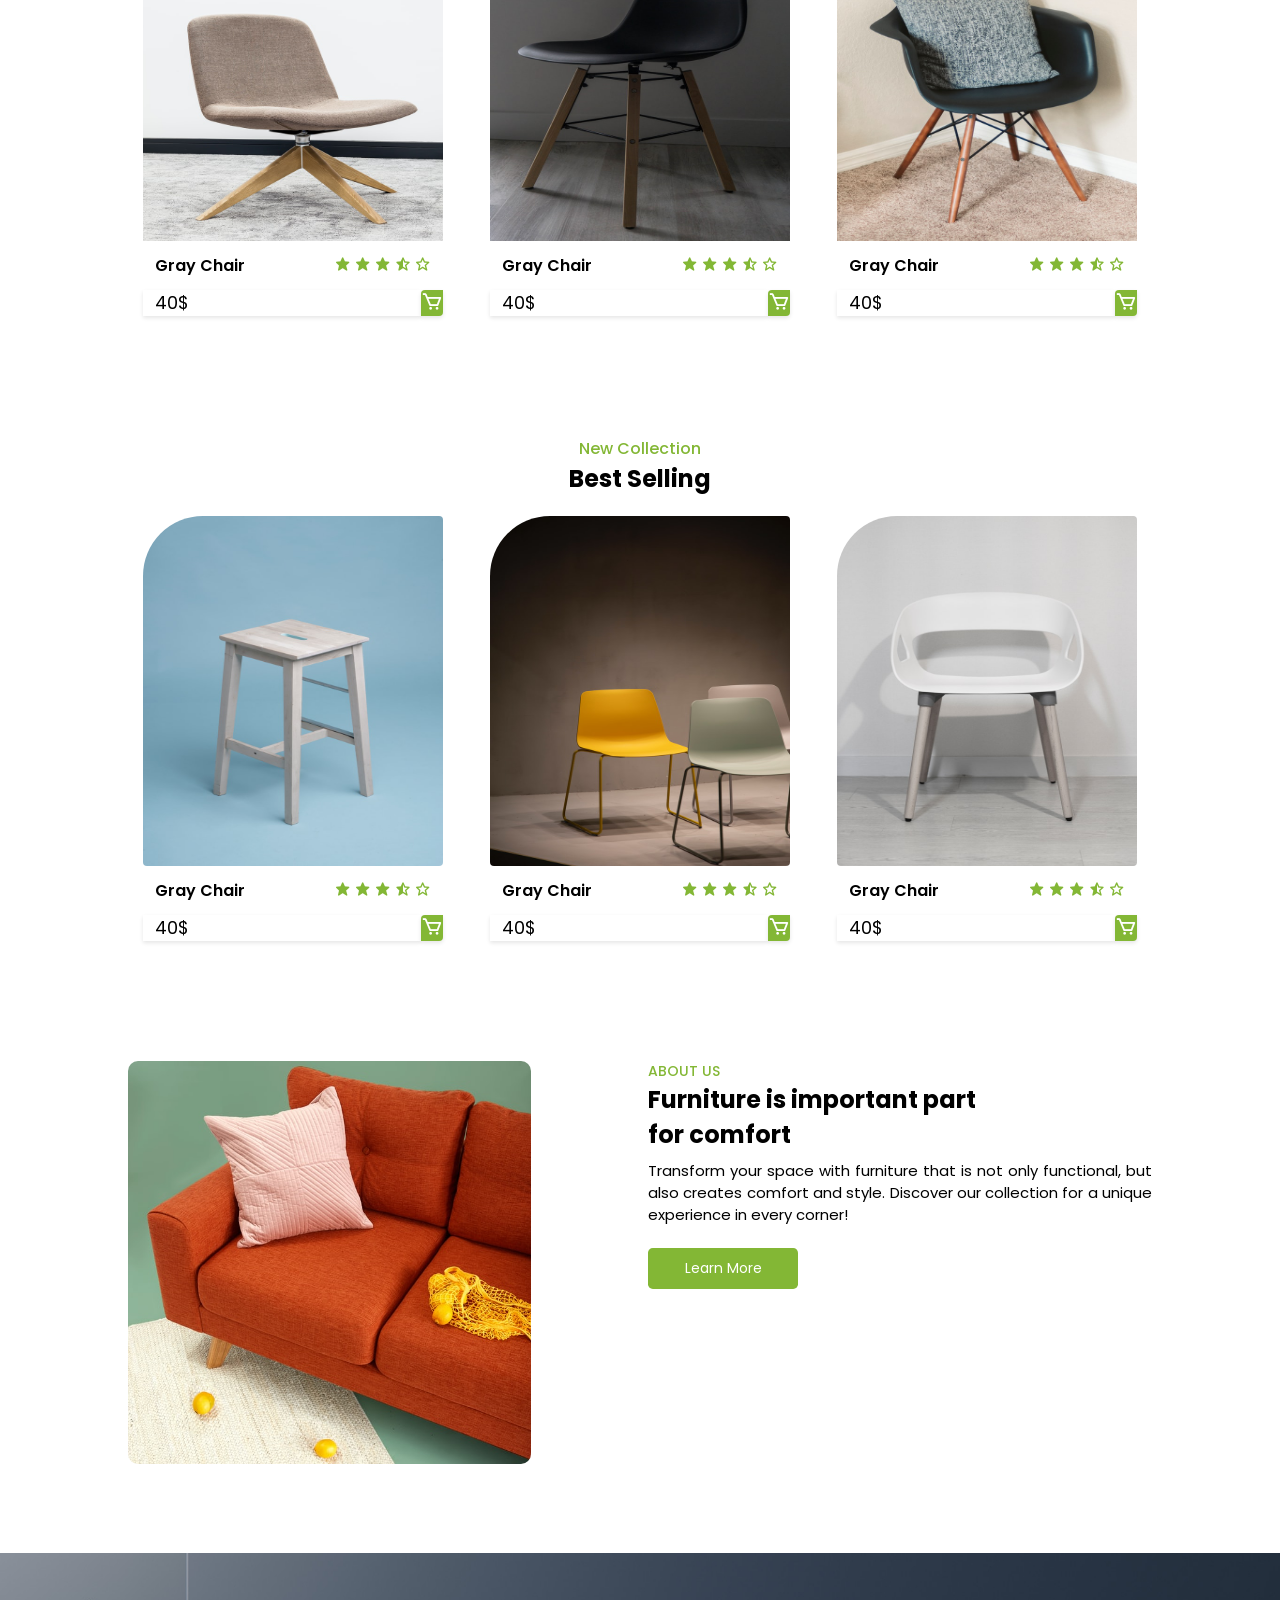
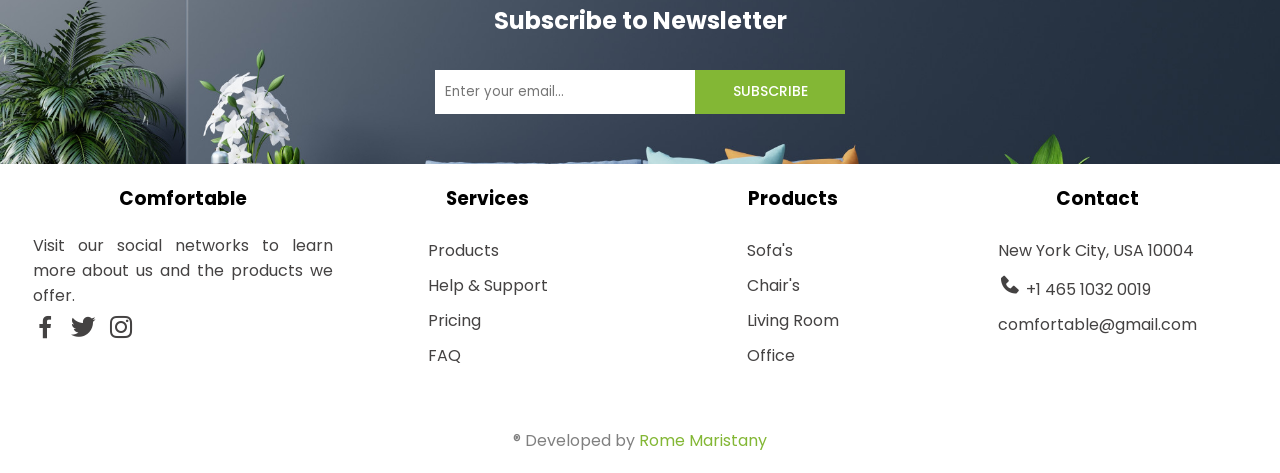
==== commit 57128464: "test" ====
--- a/index.html
+++ b/index.html
@@ -1,326 +1,327 @@
-<!DOCTYPE html>
-<html lang="en">
-<head>
-    <meta charset="UTF-8">
-    <meta name="viewport" content="width=device-width, initial-scale=1.0">
-    <title>Comfortable Shop</title>
-
-    <!-- CSS LINK-->
-    <link rel="stylesheet" href="style.css">
-    <!-- LINK DE LOS ICONOS-->
-    <link rel="stylesheet" href="https://cdn.jsdelivr.net/npm/boxicons@latest/css/boxicons.min.css">
-
-</head>
-<body>
-    <!-- NAVBAR -->
-        <header>
-            <img  class="logo" src="img/logo.green.png" alt="">
-            <div class="bx bx-menu" id="menu-icon"></div>
-
-            <ul class="navbar">
-                <li><a href="#home">Home</a></li>
-                <li><a href="#shop">Shop</a></li>
-                <li><a href="#new">New Arrival</a></li>
-                <li><a href="#about">About</a></li>
-                <li><a href="#contact">Contact</a></li>
-            </ul>
-        </header>   
-    <!-- HOME -->
-    <section class="home" id="home">
-        <div class="home-text">
-            <h1><span>Make</span>Your Comfort
-            <br>
-            Is Our <span>Happiness</span></h1>
-            <p>"Your choice of furniture not only transforms spaces,
-                <br> but also reveals your own sense of comfort and elegance."</p>
-            <a href="#shop" class="btn">Shop Now</a>
-        </div>
-    </section>
-
-    <!-- SHOP-->
-    <section class="shop" id="shop">
-
-        <div class="headind">
-            <span>NEW ARRIVAL</span>
-            <h2>Shop Now</h2>
-        </div>
-    
-        <!-- Content-->
-        <div class="shop-container">
-            
-            <div class="box">
-                <div class="box-img">
-                    <img src="img/p1.jpg" alt="">
-                </div>
-                <div class="title-price">
-                    <h3>Gray Chair</h3>
-                    <div class="stars">
-                        <i class='bx bxs-star'></i>
-                        <i class='bx bxs-star'></i>
-                        <i class='bx bxs-star'></i>
-                        <i class='bx bxs-star-half' ></i>
-                        <i class='bx bx-star' ></i>
-                    </div>
-                </div>
-                <div class="price-content">
-                    <div class="price"><span>40$</span></div>
-                    <i class='bx bx-cart' ></i>
-                </div>
-            </div>
-
-            <div class="box">
-                <div class="box-img">
-                    <img src="img/p2.jpg" alt="">
-                </div>
-                <div class="title-price">
-                    <h3>Gray Chair</h3>
-                    <div class="stars">
-                        <i class='bx bxs-star'></i>
-                        <i class='bx bxs-star'></i>
-                        <i class='bx bxs-star'></i>
-                        <i class='bx bxs-star-half' ></i>
-                        <i class='bx bx-star' ></i>
-                    </div>
-                </div>
-                <div class="price-content">
-                    <div class="price"><span>40$</span></div>
-                    <i class='bx bx-cart' ></i>
-                </div>
-            </div>
-
-            <div class="box">
-                <div class="box-img">
-                    <img src="img/p3.jpg" alt="">
-                </div>
-                <div class="title-price">
-                    <h3>Gray Chair</h3>
-                    <div class="stars">
-                        <i class='bx bxs-star'></i>
-                        <i class='bx bxs-star'></i>
-                        <i class='bx bxs-star'></i>
-                        <i class='bx bxs-star-half' ></i>
-                        <i class='bx bx-star' ></i>
-                    </div>
-                </div>
-                <div class="price-content">
-                    <div class="price"><span>10$</span></div>
-                    <i class='bx bx-cart' ></i>
-                </div>
-            </div>
-
-            <div class="box">
-                <div class="box-img">
-                    <img src="img/p4.jpg" alt="">
-                </div>
-                <div class="title-price">
-                    <h3>Gray Chair</h3>
-                    <div class="stars">
-                        <i class='bx bxs-star'></i>
-                        <i class='bx bxs-star'></i>
-                        <i class='bx bxs-star'></i>
-                        <i class='bx bxs-star-half' ></i>
-                        <i class='bx bx-star' ></i>
-                    </div>
-                </div>
-                <div class="price-content">
-                    <div class="price"><span>20$</span></div>
-                    <i class='bx bx-cart' ></i>
-                </div>
-            </div>
-
-            <div class="box">
-                <div class="box-img">
-                    <img src="img/p5.jpg" alt="">
-                </div>
-                <div class="title-price">
-                    <h3>Gray Chair</h3>
-                    <div class="stars">
-                        <i class='bx bxs-star'></i>
-                        <i class='bx bxs-star'></i>
-                        <i class='bx bxs-star'></i>
-                        <i class='bx bxs-star-half' ></i>
-                        <i class='bx bx-star' ></i>
-                    </div>
-                </div>
-                <div class="price-content">
-                    <div class="price"><span>20$</span></div>
-                    <i class='bx bx-cart' ></i>
-                </div>
-            </div>
-
-            <div class="box">
-                <div class="box-img">
-                    <img src="img/p6.jpg" alt="">
-                </div>
-                <div class="title-price">
-                    <h3>Gray Chair</h3>
-                    <div class="stars">
-                        <i class='bx bxs-star'></i>
-                        <i class='bx bxs-star'></i>
-                        <i class='bx bxs-star'></i>
-                        <i class='bx bxs-star-half' ></i>
-                        <i class='bx bx-star' ></i>
-                    </div>
-                </div>
-                <div class="price-content">
-                    <div class="price"><span>40$</span></div>
-                    <i class='bx bx-cart' ></i>
-                </div>
-            </div>
-    
-        </div>
-
-   </section>
-
-
-   <section class="new" id="new">
-      <div class="headind">
-        <span>New Collection</span>
-        <h2>Best Selling</h2>
-      </div>
-
-      <!-- CONTENT-->
-      <div class="new-container">
-        
-        <div class="box">
-            <div class="box-img">
-                <img src="img/new1.jpg" alt="">
-            </div>
-            <div class="title-price">
-                <h3>Gray Chair</h3>
-                <div class="stars">
-                    <i class='bx bxs-star'></i>
-                    <i class='bx bxs-star'></i>
-                    <i class='bx bxs-star'></i>
-                    <i class='bx bxs-star-half' ></i>
-                    <i class='bx bx-star' ></i>
-                </div>
-            </div>
-            <div class="price-content">
-                <div class="price"><span>40$</span></div>
-                <i class='bx bx-cart' ></i>
-            </div>
-        </div>
-
-        <div class="box">
-            <div class="box-img">
-                <img src="img/new2.jpg" alt="">
-            </div>
-            <div class="title-price">
-                <h3>Gray Chair</h3>
-                <div class="stars">
-                    <i class='bx bxs-star'></i>
-                    <i class='bx bxs-star'></i>
-                    <i class='bx bxs-star'></i>
-                    <i class='bx bxs-star-half' ></i>
-                    <i class='bx bx-star' ></i>
-                </div>
-            </div>
-            <div class="price-content">
-                <div class="price"><span>40$</span></div>
-                <i class='bx bx-cart' ></i>
-            </div>
-        </div>
-
-        <div class="box">
-            <div class="box-img">
-                <img src="img/new3.jpg" alt="">
-            </div>
-            <div class="title-price">
-                <h3>Gray Chair</h3>
-                <div class="stars">
-                    <i class='bx bxs-star'></i>
-                    <i class='bx bxs-star'></i>
-                    <i class='bx bxs-star'></i>
-                    <i class='bx bxs-star-half' ></i>
-                    <i class='bx bx-star' ></i>
-                </div>
-            </div>
-            <div class="price-content">
-                <div class="price"><span>40$</span></div>
-                <i class='bx bx-cart' ></i>
-            </div>
-        </div>
-
-      </div>
-   </section>
-
-   <!-- ABOUT US-->
-   <section class="about" id="about">
-        <div class="about-img">
-            <img src="img/about.jpg" alt=""> 
-        </div>
-        <div class="about-text">
-            <span>About Us</span>
-            <h2>Furniture is important part <br>for comfort</h2>
-            <p>Transform your space with furniture that is not only functional, but also creates comfort and style. Discover our collection for a unique experience in every corner!</p>
-            <a href="#shop" class="btn">Learn More</a>
-        </div>
-   </section>
-
-   <!-- CONTACT-->
-   <section class="newsletter" id="contact">
-        <h2>Subscribe to Newsletter</h2>
-        <div class="news-box">
-            <input type="text" placeholder="Enter your email...">
-            <a href="#" class="btn">Subscribe</a>
-        </div>
-   </section>
-
-   <div class="footer">
-    
-        <div class="ft comfortable">
-            <h3>Comfortable</h3>
-            <p>Visit our social networks to learn more about us and the products we offer.</p>
-            <div class="social-media">
-                <a href=""><i class='bx bxl-facebook' ></i></a>
-                <a href=""><i class='bx bxl-twitter' ></i></a>
-                <a href=""><i class='bx bxl-instagram' ></i></a>
-            </div>
-        </div>
-            <div class="ft services">
-                <h3>Services</h3>
-                <ul>
-                    <li><a href="">Products</a></li>
-                    <li><a href="">Help & Support</a></li>
-                    <li><a href="">Pricing</a></li>
-                    <li><a href="">FAQ</a></li>
-                </ul>
-            </div>
-    
-            <div class="ft product">
-                <h3>Products</h3>
-                <ul>
-                    <li><a href="">Sofa's</a></li>
-                    <li><a href="">Chair's</a></li>
-                    <li><a href="">Living Room</a></li>
-                    <li><a href="">Office</a></li>
-                </ul>
-            </div>
-        
-        <div class="ft address">
-            <h3>Contact</h3>
-            <ul>
-                <li><p>New York City, USA 10004</p></li>
-                <li>
-                    <a href="">
-                        <i class='bx bxs-phone'></i>  +1 465 1032 0019
-                    </a>
-                </li>
-                <li>
-                    <a href="">comfortable@gmail.com</a>
-                </li>
-            </ul>
-        </div>
-
-    </div>
-
-    <div class="copyright">
-        <span>® Developed by <a href="https://www.linkedin.com/in/romelia-maristany-1089052ab?utm_source=share&utm_campaign=share_via&utm_content=profile&utm_medium=ios_app">Rome Maristany</a></span>
-        
-    </div>
-
-    <!--LINK DE JS-->
-    <script src="main.js"></script>
-</body>
+<!DOCTYPE html>
+<html lang="en">
+<head>
+    <meta charset="UTF-8">
+    <meta name="viewport" content="width=device-width, initial-scale=1.0">
+    <title>Comfortable Shop</title>
+
+    <!-- CSS LINK-->
+    <link rel="stylesheet" href="style.css">
+    <!-- LINK DE LOS ICONOS-->
+    <link rel="stylesheet" href="https://cdn.jsdelivr.net/npm/boxicons@latest/css/boxicons.min.css">
+
+</head>
+<body>
+    <!-- NAVBAR -->
+        <header>
+            <img  class="logo" src="img/logo.green.png" alt="">
+            <div class="bx bx-menu" id="menu-icon"></div>
+
+            <ul class="navbar">
+                <li><a href="#home">Home</a></li>
+                <li><a href="#shop">Shop</a></li>
+                <li><a href="#new">New Arrival</a></li>
+                <li><a href="#about">About</a></li>
+                <li><a href="#contact">Contact</a></li>
+            </ul>
+        </header> 
+          
+    <!-- HOME -->
+    <section class="home" id="home">
+        <div class="home-text">
+            <h1><span>Make</span>Your Comfort
+            <br>
+            Is Our <span>Happiness</span></h1>
+            <p>"Your choice of furniture not only transforms spaces,
+                <br> but also reveals your own sense of comfort and elegance."</p>
+            <a href="#shop" class="btn">Shop Now</a>
+        </div>
+    </section>
+
+    <!-- SHOP-->
+    <section class="shop" id="shop">
+
+        <div class="headind">
+            <span>NEW ARRIVAL</span>
+            <h2>Shop Now</h2>
+        </div>
+    
+        <!-- Content-->
+        <div class="shop-container">
+            
+            <div class="box">
+                <div class="box-img">
+                    <img src="img/p1.jpg" alt="">
+                </div>
+                <div class="title-price">
+                    <h3>Gray Chair</h3>
+                    <div class="stars">
+                        <i class='bx bxs-star'></i>
+                        <i class='bx bxs-star'></i>
+                        <i class='bx bxs-star'></i>
+                        <i class='bx bxs-star-half' ></i>
+                        <i class='bx bx-star' ></i>
+                    </div>
+                </div>
+                <div class="price-content">
+                    <div class="price"><span>40$</span></div>
+                    <i class='bx bx-cart' ></i>
+                </div>
+            </div>
+
+            <div class="box">
+                <div class="box-img">
+                    <img src="img/p2.jpg" alt="">
+                </div>
+                <div class="title-price">
+                    <h3>Gray Chair</h3>
+                    <div class="stars">
+                        <i class='bx bxs-star'></i>
+                        <i class='bx bxs-star'></i>
+                        <i class='bx bxs-star'></i>
+                        <i class='bx bxs-star-half' ></i>
+                        <i class='bx bx-star' ></i>
+                    </div>
+                </div>
+                <div class="price-content">
+                    <div class="price"><span>40$</span></div>
+                    <i class='bx bx-cart' ></i>
+                </div>
+            </div>
+
+            <div class="box">
+                <div class="box-img">
+                    <img src="img/p3.jpg" alt="">
+                </div>
+                <div class="title-price">
+                    <h3>Gray Chair</h3>
+                    <div class="stars">
+                        <i class='bx bxs-star'></i>
+                        <i class='bx bxs-star'></i>
+                        <i class='bx bxs-star'></i>
+                        <i class='bx bxs-star-half' ></i>
+                        <i class='bx bx-star' ></i>
+                    </div>
+                </div>
+                <div class="price-content">
+                    <div class="price"><span>40$</span></div>
+                    <i class='bx bx-cart' ></i>
+                </div>
+            </div>
+
+            <div class="box">
+                <div class="box-img">
+                    <img src="img/p4.jpg" alt="">
+                </div>
+                <div class="title-price">
+                    <h3>Gray Chair</h3>
+                    <div class="stars">
+                        <i class='bx bxs-star'></i>
+                        <i class='bx bxs-star'></i>
+                        <i class='bx bxs-star'></i>
+                        <i class='bx bxs-star-half' ></i>
+                        <i class='bx bx-star' ></i>
+                    </div>
+                </div>
+                <div class="price-content">
+                    <div class="price"><span>40$</span></div>
+                    <i class='bx bx-cart' ></i>
+                </div>
+            </div>
+
+            <div class="box">
+                <div class="box-img">
+                    <img src="img/p5.jpg" alt="">
+                </div>
+                <div class="title-price">
+                    <h3>Gray Chair</h3>
+                    <div class="stars">
+                        <i class='bx bxs-star'></i>
+                        <i class='bx bxs-star'></i>
+                        <i class='bx bxs-star'></i>
+                        <i class='bx bxs-star-half' ></i>
+                        <i class='bx bx-star' ></i>
+                    </div>
+                </div>
+                <div class="price-content">
+                    <div class="price"><span>40$</span></div>
+                    <i class='bx bx-cart' ></i>
+                </div>
+            </div>
+
+            <div class="box">
+                <div class="box-img">
+                    <img src="img/p6.jpg" alt="">
+                </div>
+                <div class="title-price">
+                    <h3>Gray Chair</h3>
+                    <div class="stars">
+                        <i class='bx bxs-star'></i>
+                        <i class='bx bxs-star'></i>
+                        <i class='bx bxs-star'></i>
+                        <i class='bx bxs-star-half' ></i>
+                        <i class='bx bx-star' ></i>
+                    </div>
+                </div>
+                <div class="price-content">
+                    <div class="price"><span>40$</span></div>
+                    <i class='bx bx-cart' ></i>
+                </div>
+            </div>
+    
+        </div>
+
+   </section>
+
+
+   <section class="new" id="new">
+      <div class="headind">
+        <span>New Collection</span>
+        <h2>Best Selling</h2>
+      </div>
+
+      <!-- CONTENT-->
+      <div class="new-container">
+        
+        <div class="box">
+            <div class="box-img">
+                <img src="img/new1.jpg" alt="">
+            </div>
+            <div class="title-price">
+                <h3>Gray Chair</h3>
+                <div class="stars">
+                    <i class='bx bxs-star'></i>
+                    <i class='bx bxs-star'></i>
+                    <i class='bx bxs-star'></i>
+                    <i class='bx bxs-star-half' ></i>
+                    <i class='bx bx-star' ></i>
+                </div>
+            </div>
+            <div class="price-content">
+                <div class="price"><span>40$</span></div>
+                <i class='bx bx-cart' ></i>
+            </div>
+        </div>
+
+        <div class="box">
+            <div class="box-img">
+                <img src="img/new2.jpg" alt="">
+            </div>
+            <div class="title-price">
+                <h3>Gray Chair</h3>
+                <div class="stars">
+                    <i class='bx bxs-star'></i>
+                    <i class='bx bxs-star'></i>
+                    <i class='bx bxs-star'></i>
+                    <i class='bx bxs-star-half' ></i>
+                    <i class='bx bx-star' ></i>
+                </div>
+            </div>
+            <div class="price-content">
+                <div class="price"><span>40$</span></div>
+                <i class='bx bx-cart' ></i>
+            </div>
+        </div>
+
+        <div class="box">
+            <div class="box-img">
+                <img src="img/new3.jpg" alt="">
+            </div>
+            <div class="title-price">
+                <h3>Gray Chair</h3>
+                <div class="stars">
+                    <i class='bx bxs-star'></i>
+                    <i class='bx bxs-star'></i>
+                    <i class='bx bxs-star'></i>
+                    <i class='bx bxs-star-half' ></i>
+                    <i class='bx bx-star' ></i>
+                </div>
+            </div>
+            <div class="price-content">
+                <div class="price"><span>40$</span></div>
+                <i class='bx bx-cart' ></i>
+            </div>
+        </div>
+
+      </div>
+   </section>
+
+   <!-- ABOUT US-->
+   <section class="about" id="about">
+        <div class="about-img">
+            <img src="img/about.jpg" alt=""> 
+        </div>
+        <div class="about-text">
+            <span>About Us</span>
+            <h2>Furniture is important part <br>for comfort</h2>
+            <p>Transform your space with furniture that is not only functional, but also creates comfort and style. Discover our collection for a unique experience in every corner!</p>
+            <a href="#shop" class="btn">Learn More</a>
+        </div>
+   </section>
+
+   <!-- CONTACT-->
+   <section class="newsletter" id="contact">
+        <h2>Subscribe to Newsletter</h2>
+        <div class="news-box">
+            <input type="text" placeholder="Enter your email...">
+            <a href="#" class="btn">Subscribe</a>
+        </div>
+   </section>
+
+   <div class="footer">
+    
+        <div class="ft comfortable">
+            <h3>Comfortable</h3>
+            <p>Visit our social networks to learn more about us and the products we offer.</p>
+            <div class="social-media">
+                <a href=""><i class='bx bxl-facebook' ></i></a>
+                <a href=""><i class='bx bxl-twitter' ></i></a>
+                <a href=""><i class='bx bxl-instagram' ></i></a>
+            </div>
+        </div>
+            <div class="ft services">
+                <h3>Services</h3>
+                <ul>
+                    <li><a href="">Products</a></li>
+                    <li><a href="">Help & Support</a></li>
+                    <li><a href="">Pricing</a></li>
+                    <li><a href="">FAQ</a></li>
+                </ul>
+            </div>
+    
+            <div class="ft product">
+                <h3>Products</h3>
+                <ul>
+                    <li><a href="">Sofa's</a></li>
+                    <li><a href="">Chair's</a></li>
+                    <li><a href="">Living Room</a></li>
+                    <li><a href="">Office</a></li>
+                </ul>
+            </div>
+        
+        <div class="ft address">
+            <h3>Contact</h3>
+            <ul>
+                <li><p>New York City, USA 10004</p></li>
+                <li>
+                    <a href="">
+                        <i class='bx bxs-phone'></i>  +1 465 1032 0019
+                    </a>
+                </li>
+                <li>
+                    <a href="">comfortable@gmail.com</a>
+                </li>
+            </ul>
+        </div>
+
+    </div>
+
+    <div class="copyright">
+        <span>® Developed by <a href="https://www.linkedin.com/in/romelia-maristany-1089052ab?utm_source=share&utm_campaign=share_via&utm_content=profile&utm_medium=ios_app">Rome Maristany</a></span>
+        
+    </div>
+
+    <!--LINK DE JS-->
+    <script src="main.js"></script>
+</body>
 </html>
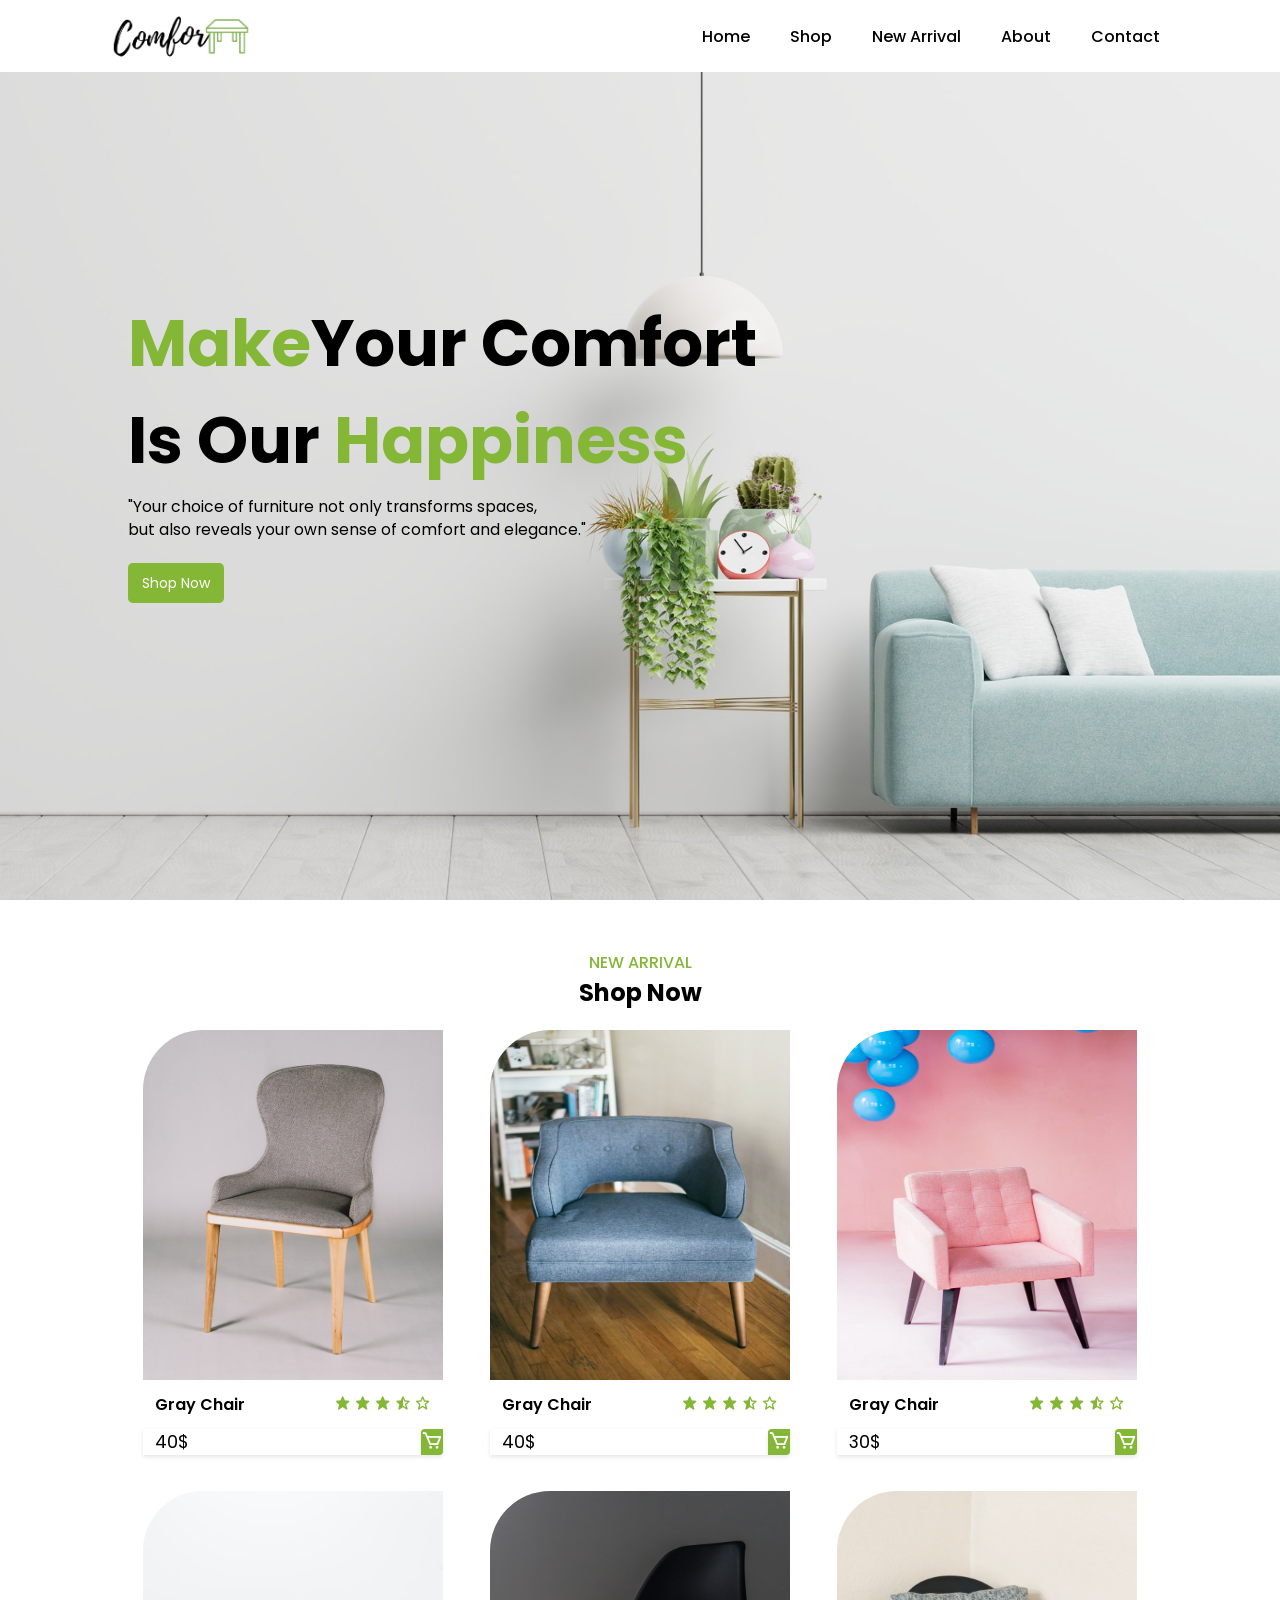
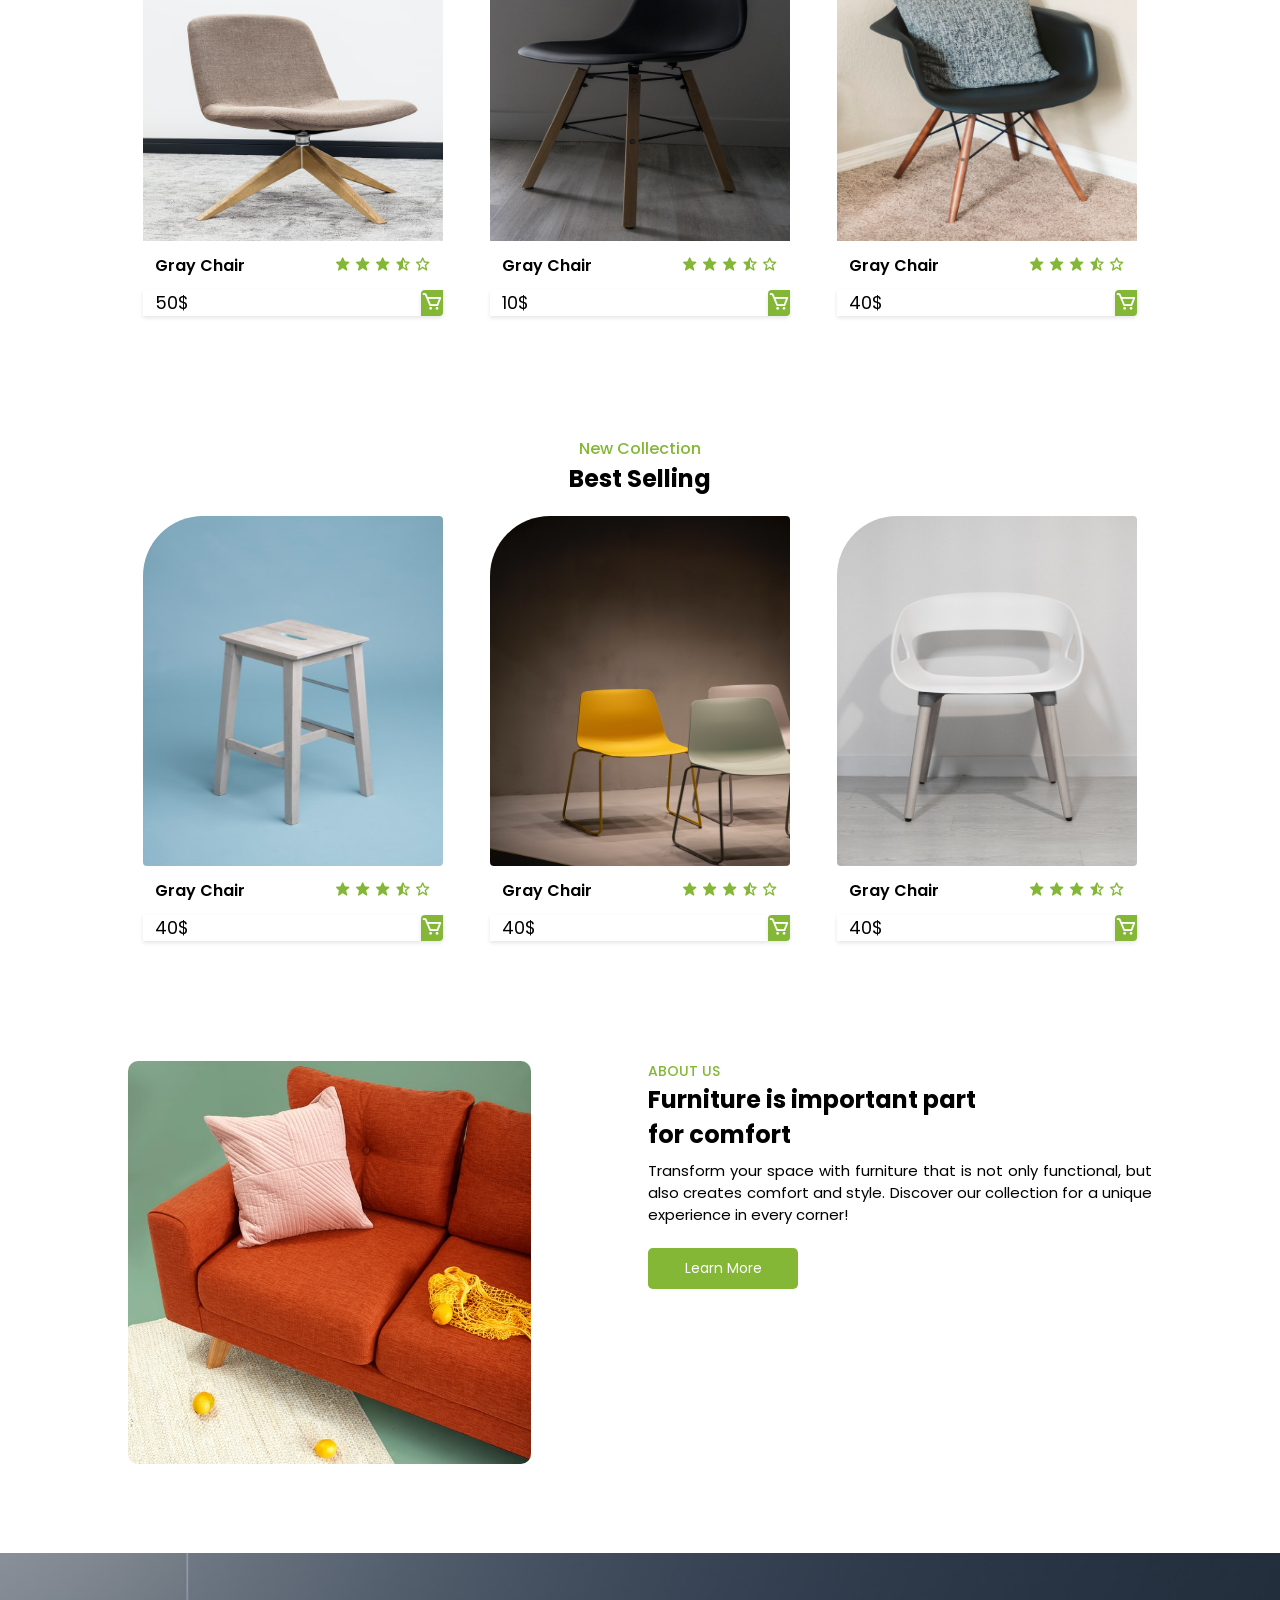
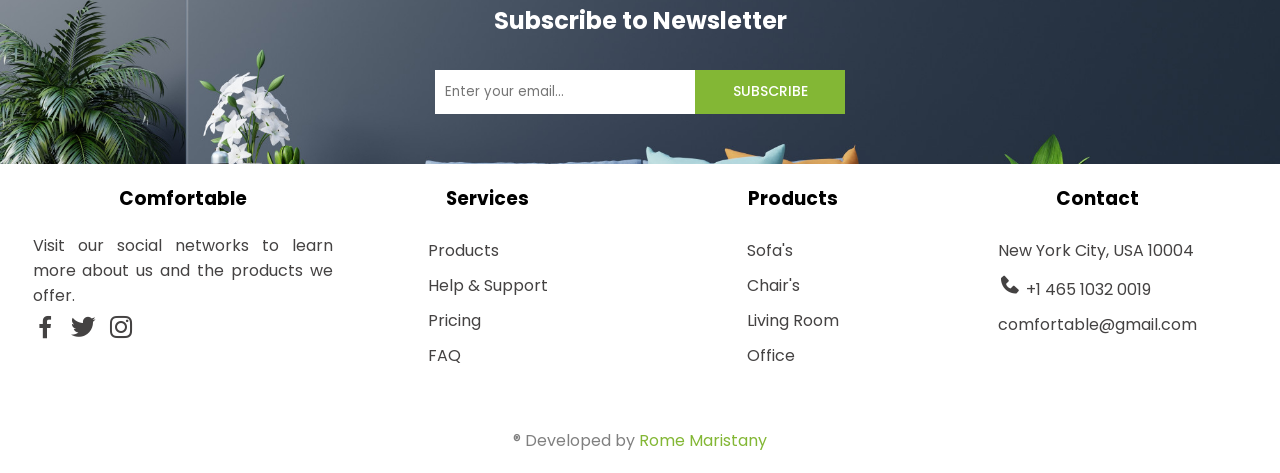
==== commit 1daa70ed: "test" ====
--- a/index.html
+++ b/index.html
@@ -25,7 +25,7 @@
                 <li><a href="#contact">Contact</a></li>
             </ul>
         </header> 
-          
+
     <!-- HOME -->
     <section class="home" id="home">
         <div class="home-text">
@@ -104,7 +104,7 @@
                     </div>
                 </div>
                 <div class="price-content">
-                    <div class="price"><span>40$</span></div>
+                    <div class="price"><span>30$</span></div>
                     <i class='bx bx-cart' ></i>
                 </div>
             </div>
@@ -124,7 +124,7 @@
                     </div>
                 </div>
                 <div class="price-content">
-                    <div class="price"><span>40$</span></div>
+                    <div class="price"><span>50$</span></div>
                     <i class='bx bx-cart' ></i>
                 </div>
             </div>
@@ -144,7 +144,7 @@
                     </div>
                 </div>
                 <div class="price-content">
-                    <div class="price"><span>40$</span></div>
+                    <div class="price"><span>10$</span></div>
                     <i class='bx bx-cart' ></i>
                 </div>
             </div>
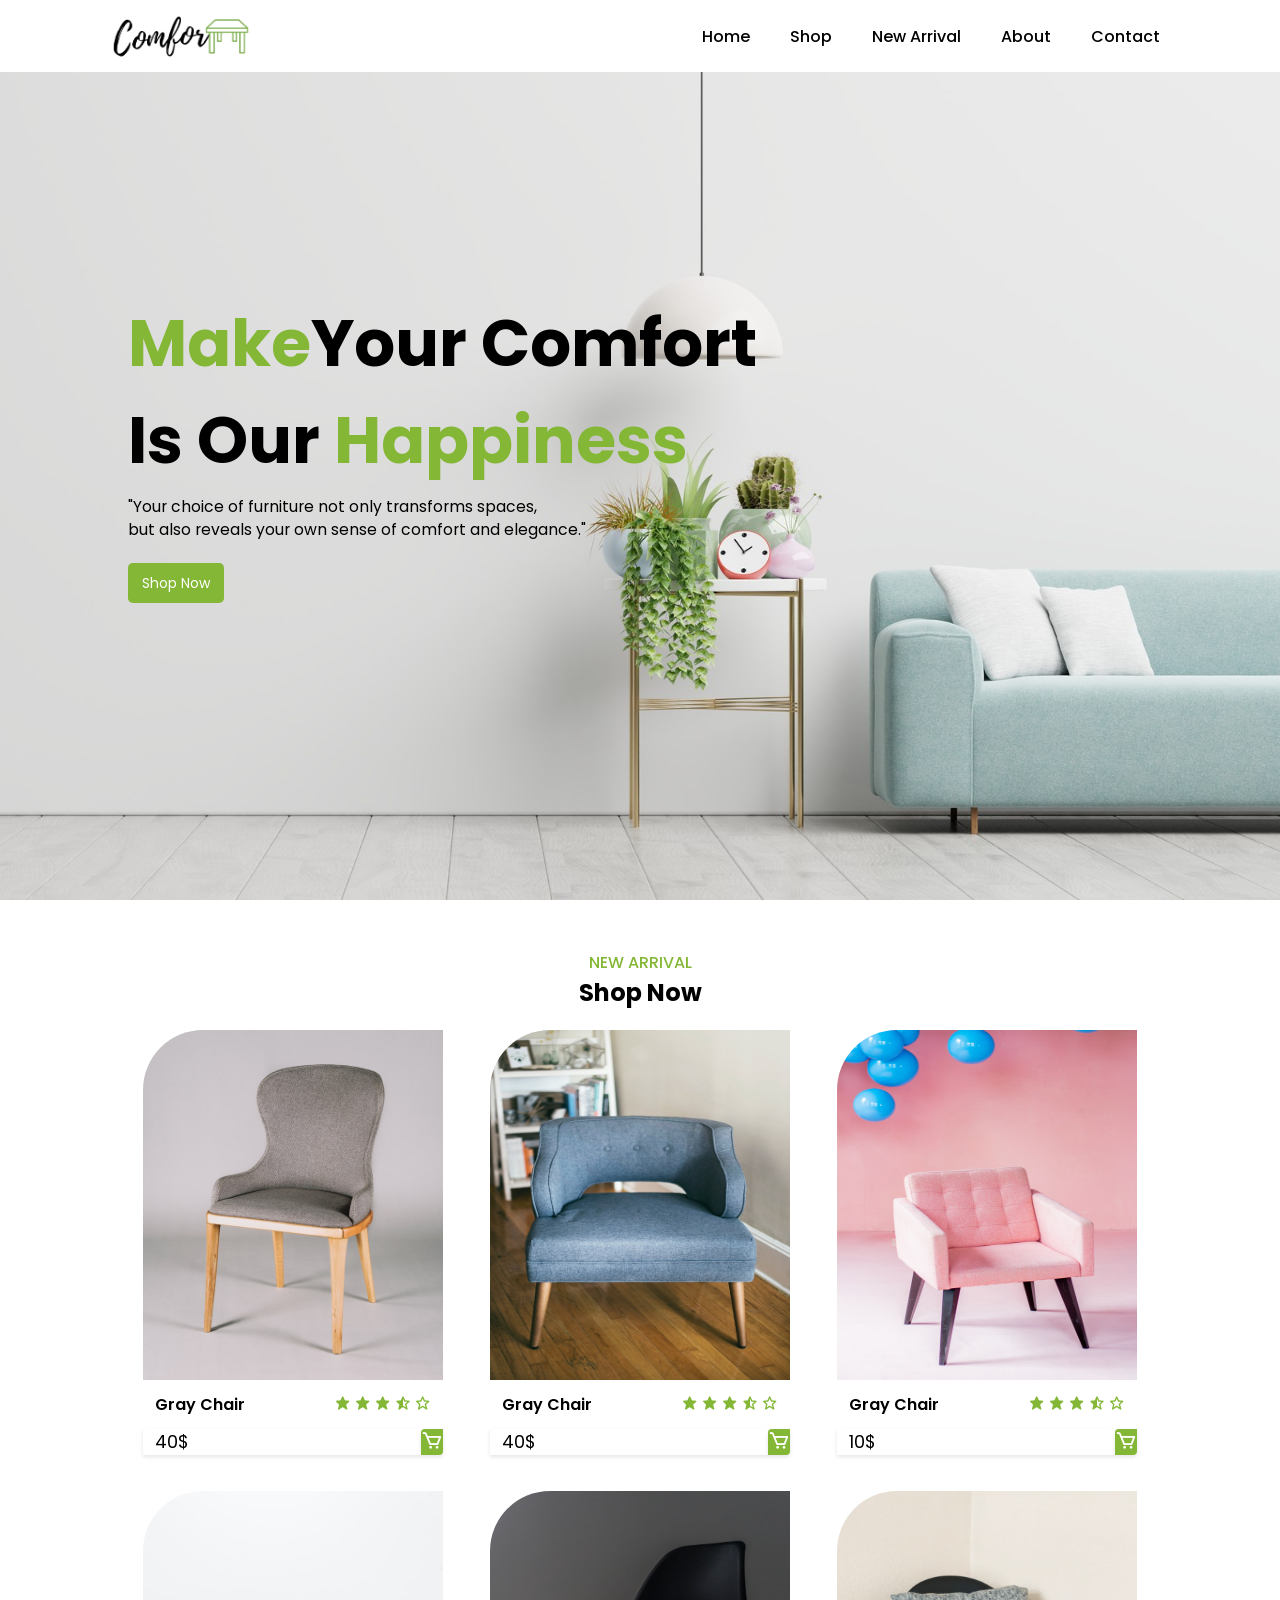
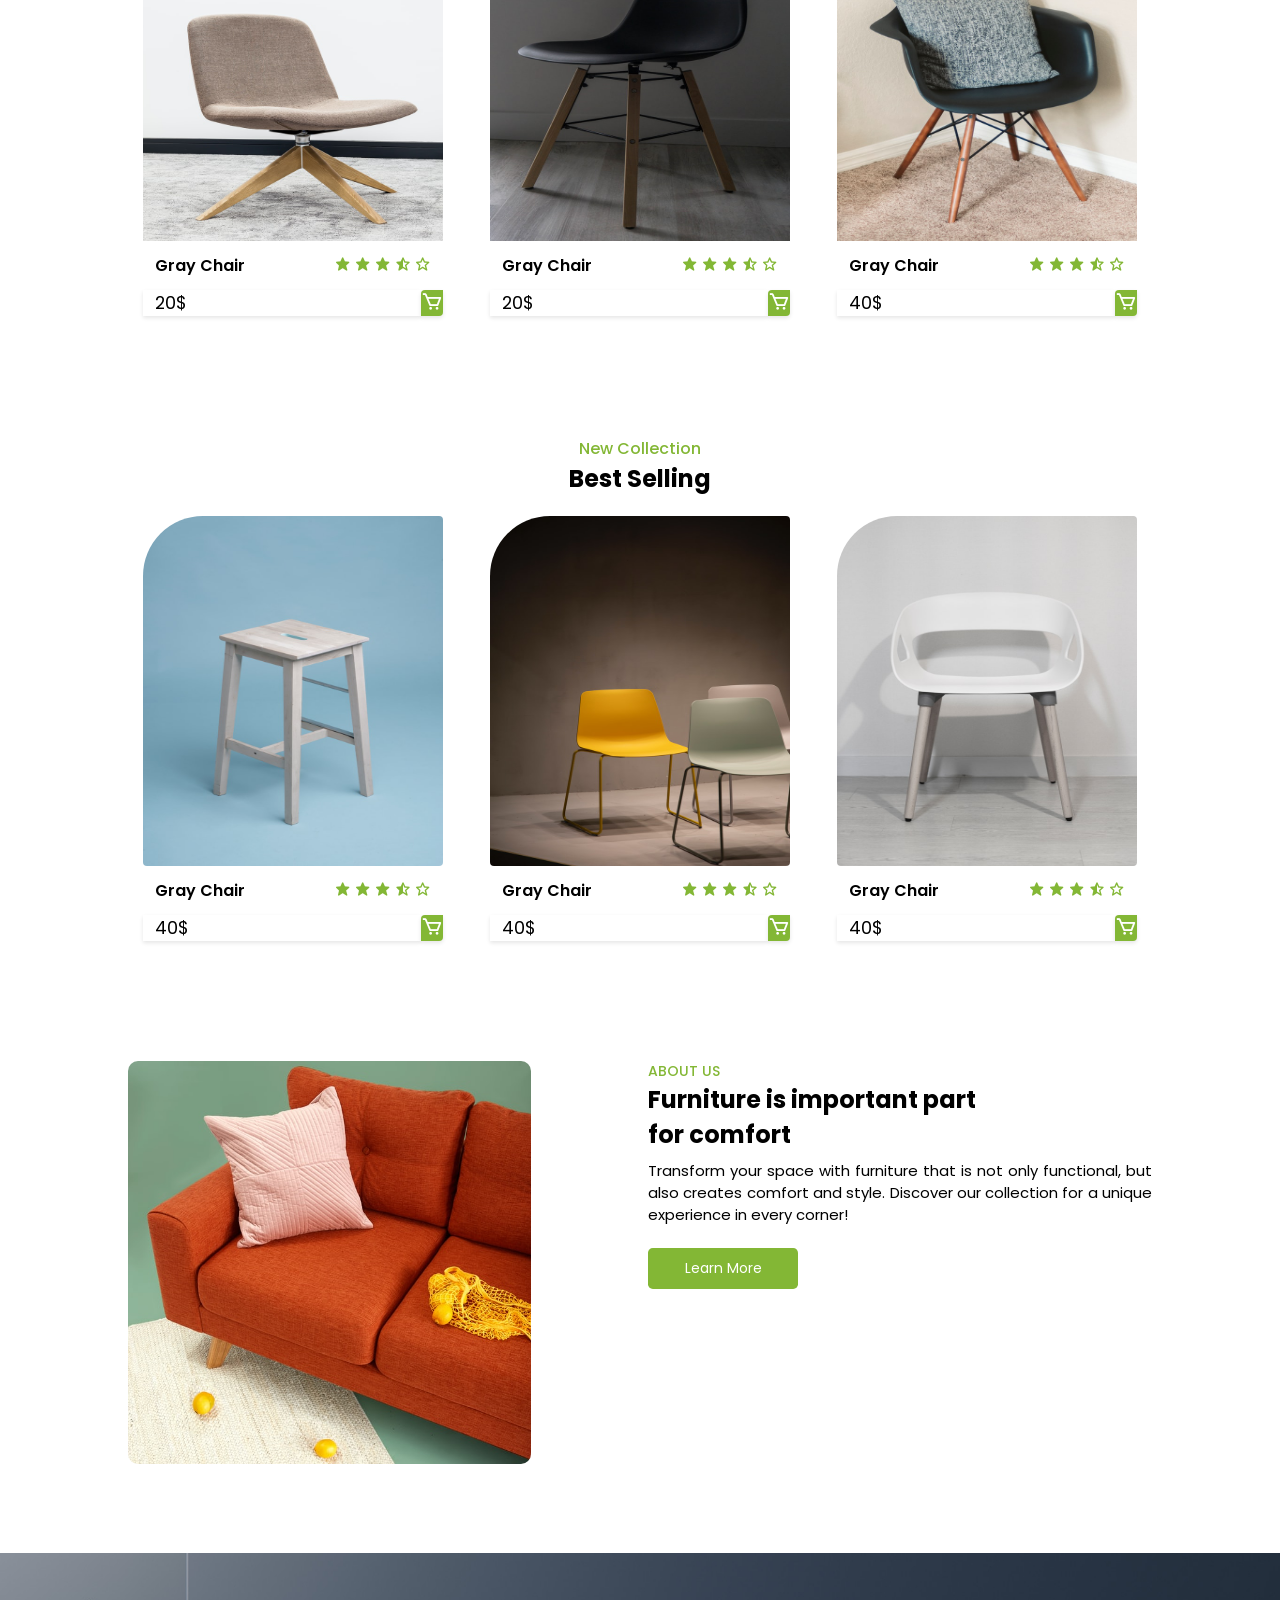
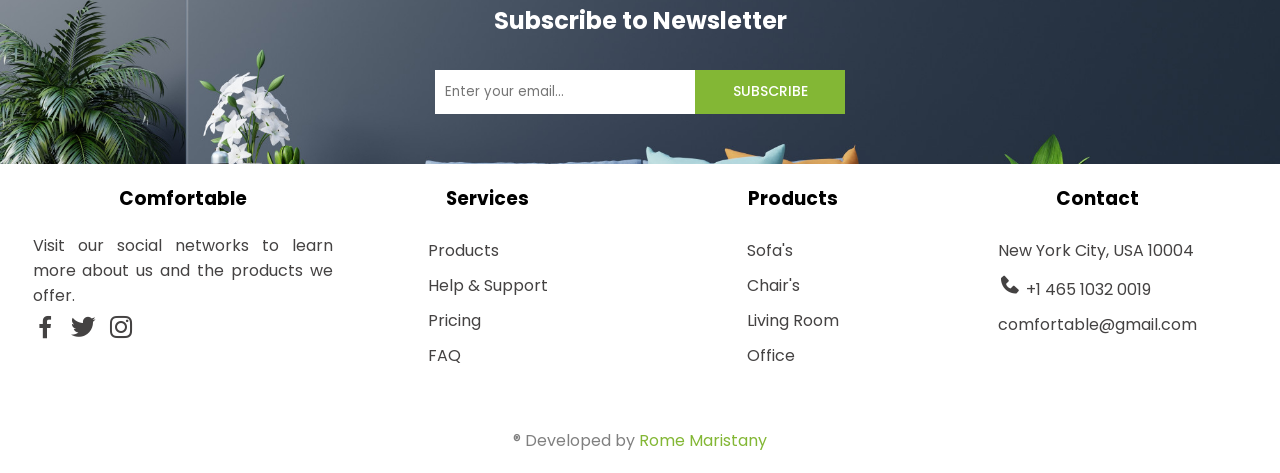
==== commit 525f576d: "test" ====
--- a/index.html
+++ b/index.html
@@ -1,327 +1,326 @@
-<!DOCTYPE html>
-<html lang="en">
-<head>
-    <meta charset="UTF-8">
-    <meta name="viewport" content="width=device-width, initial-scale=1.0">
-    <title>Comfortable Shop</title>
-
-    <!-- CSS LINK-->
-    <link rel="stylesheet" href="style.css">
-    <!-- LINK DE LOS ICONOS-->
-    <link rel="stylesheet" href="https://cdn.jsdelivr.net/npm/boxicons@latest/css/boxicons.min.css">
-
-</head>
-<body>
-    <!-- NAVBAR -->
-        <header>
-            <img  class="logo" src="img/logo.green.png" alt="">
-            <div class="bx bx-menu" id="menu-icon"></div>
-
-            <ul class="navbar">
-                <li><a href="#home">Home</a></li>
-                <li><a href="#shop">Shop</a></li>
-                <li><a href="#new">New Arrival</a></li>
-                <li><a href="#about">About</a></li>
-                <li><a href="#contact">Contact</a></li>
-            </ul>
-        </header> 
-
-    <!-- HOME -->
-    <section class="home" id="home">
-        <div class="home-text">
-            <h1><span>Make</span>Your Comfort
-            <br>
-            Is Our <span>Happiness</span></h1>
-            <p>"Your choice of furniture not only transforms spaces,
-                <br> but also reveals your own sense of comfort and elegance."</p>
-            <a href="#shop" class="btn">Shop Now</a>
-        </div>
-    </section>
-
-    <!-- SHOP-->
-    <section class="shop" id="shop">
-
-        <div class="headind">
-            <span>NEW ARRIVAL</span>
-            <h2>Shop Now</h2>
-        </div>
-    
-        <!-- Content-->
-        <div class="shop-container">
-            
-            <div class="box">
-                <div class="box-img">
-                    <img src="img/p1.jpg" alt="">
-                </div>
-                <div class="title-price">
-                    <h3>Gray Chair</h3>
-                    <div class="stars">
-                        <i class='bx bxs-star'></i>
-                        <i class='bx bxs-star'></i>
-                        <i class='bx bxs-star'></i>
-                        <i class='bx bxs-star-half' ></i>
-                        <i class='bx bx-star' ></i>
-                    </div>
-                </div>
-                <div class="price-content">
-                    <div class="price"><span>40$</span></div>
-                    <i class='bx bx-cart' ></i>
-                </div>
-            </div>
-
-            <div class="box">
-                <div class="box-img">
-                    <img src="img/p2.jpg" alt="">
-                </div>
-                <div class="title-price">
-                    <h3>Gray Chair</h3>
-                    <div class="stars">
-                        <i class='bx bxs-star'></i>
-                        <i class='bx bxs-star'></i>
-                        <i class='bx bxs-star'></i>
-                        <i class='bx bxs-star-half' ></i>
-                        <i class='bx bx-star' ></i>
-                    </div>
-                </div>
-                <div class="price-content">
-                    <div class="price"><span>40$</span></div>
-                    <i class='bx bx-cart' ></i>
-                </div>
-            </div>
-
-            <div class="box">
-                <div class="box-img">
-                    <img src="img/p3.jpg" alt="">
-                </div>
-                <div class="title-price">
-                    <h3>Gray Chair</h3>
-                    <div class="stars">
-                        <i class='bx bxs-star'></i>
-                        <i class='bx bxs-star'></i>
-                        <i class='bx bxs-star'></i>
-                        <i class='bx bxs-star-half' ></i>
-                        <i class='bx bx-star' ></i>
-                    </div>
-                </div>
-                <div class="price-content">
-                    <div class="price"><span>30$</span></div>
-                    <i class='bx bx-cart' ></i>
-                </div>
-            </div>
-
-            <div class="box">
-                <div class="box-img">
-                    <img src="img/p4.jpg" alt="">
-                </div>
-                <div class="title-price">
-                    <h3>Gray Chair</h3>
-                    <div class="stars">
-                        <i class='bx bxs-star'></i>
-                        <i class='bx bxs-star'></i>
-                        <i class='bx bxs-star'></i>
-                        <i class='bx bxs-star-half' ></i>
-                        <i class='bx bx-star' ></i>
-                    </div>
-                </div>
-                <div class="price-content">
-                    <div class="price"><span>50$</span></div>
-                    <i class='bx bx-cart' ></i>
-                </div>
-            </div>
-
-            <div class="box">
-                <div class="box-img">
-                    <img src="img/p5.jpg" alt="">
-                </div>
-                <div class="title-price">
-                    <h3>Gray Chair</h3>
-                    <div class="stars">
-                        <i class='bx bxs-star'></i>
-                        <i class='bx bxs-star'></i>
-                        <i class='bx bxs-star'></i>
-                        <i class='bx bxs-star-half' ></i>
-                        <i class='bx bx-star' ></i>
-                    </div>
-                </div>
-                <div class="price-content">
-                    <div class="price"><span>10$</span></div>
-                    <i class='bx bx-cart' ></i>
-                </div>
-            </div>
-
-            <div class="box">
-                <div class="box-img">
-                    <img src="img/p6.jpg" alt="">
-                </div>
-                <div class="title-price">
-                    <h3>Gray Chair</h3>
-                    <div class="stars">
-                        <i class='bx bxs-star'></i>
-                        <i class='bx bxs-star'></i>
-                        <i class='bx bxs-star'></i>
-                        <i class='bx bxs-star-half' ></i>
-                        <i class='bx bx-star' ></i>
-                    </div>
-                </div>
-                <div class="price-content">
-                    <div class="price"><span>40$</span></div>
-                    <i class='bx bx-cart' ></i>
-                </div>
-            </div>
-    
-        </div>
-
-   </section>
-
-
-   <section class="new" id="new">
-      <div class="headind">
-        <span>New Collection</span>
-        <h2>Best Selling</h2>
-      </div>
-
-      <!-- CONTENT-->
-      <div class="new-container">
-        
-        <div class="box">
-            <div class="box-img">
-                <img src="img/new1.jpg" alt="">
-            </div>
-            <div class="title-price">
-                <h3>Gray Chair</h3>
-                <div class="stars">
-                    <i class='bx bxs-star'></i>
-                    <i class='bx bxs-star'></i>
-                    <i class='bx bxs-star'></i>
-                    <i class='bx bxs-star-half' ></i>
-                    <i class='bx bx-star' ></i>
-                </div>
-            </div>
-            <div class="price-content">
-                <div class="price"><span>40$</span></div>
-                <i class='bx bx-cart' ></i>
-            </div>
-        </div>
-
-        <div class="box">
-            <div class="box-img">
-                <img src="img/new2.jpg" alt="">
-            </div>
-            <div class="title-price">
-                <h3>Gray Chair</h3>
-                <div class="stars">
-                    <i class='bx bxs-star'></i>
-                    <i class='bx bxs-star'></i>
-                    <i class='bx bxs-star'></i>
-                    <i class='bx bxs-star-half' ></i>
-                    <i class='bx bx-star' ></i>
-                </div>
-            </div>
-            <div class="price-content">
-                <div class="price"><span>40$</span></div>
-                <i class='bx bx-cart' ></i>
-            </div>
-        </div>
-
-        <div class="box">
-            <div class="box-img">
-                <img src="img/new3.jpg" alt="">
-            </div>
-            <div class="title-price">
-                <h3>Gray Chair</h3>
-                <div class="stars">
-                    <i class='bx bxs-star'></i>
-                    <i class='bx bxs-star'></i>
-                    <i class='bx bxs-star'></i>
-                    <i class='bx bxs-star-half' ></i>
-                    <i class='bx bx-star' ></i>
-                </div>
-            </div>
-            <div class="price-content">
-                <div class="price"><span>40$</span></div>
-                <i class='bx bx-cart' ></i>
-            </div>
-        </div>
-
-      </div>
-   </section>
-
-   <!-- ABOUT US-->
-   <section class="about" id="about">
-        <div class="about-img">
-            <img src="img/about.jpg" alt=""> 
-        </div>
-        <div class="about-text">
-            <span>About Us</span>
-            <h2>Furniture is important part <br>for comfort</h2>
-            <p>Transform your space with furniture that is not only functional, but also creates comfort and style. Discover our collection for a unique experience in every corner!</p>
-            <a href="#shop" class="btn">Learn More</a>
-        </div>
-   </section>
-
-   <!-- CONTACT-->
-   <section class="newsletter" id="contact">
-        <h2>Subscribe to Newsletter</h2>
-        <div class="news-box">
-            <input type="text" placeholder="Enter your email...">
-            <a href="#" class="btn">Subscribe</a>
-        </div>
-   </section>
-
-   <div class="footer">
-    
-        <div class="ft comfortable">
-            <h3>Comfortable</h3>
-            <p>Visit our social networks to learn more about us and the products we offer.</p>
-            <div class="social-media">
-                <a href=""><i class='bx bxl-facebook' ></i></a>
-                <a href=""><i class='bx bxl-twitter' ></i></a>
-                <a href=""><i class='bx bxl-instagram' ></i></a>
-            </div>
-        </div>
-            <div class="ft services">
-                <h3>Services</h3>
-                <ul>
-                    <li><a href="">Products</a></li>
-                    <li><a href="">Help & Support</a></li>
-                    <li><a href="">Pricing</a></li>
-                    <li><a href="">FAQ</a></li>
-                </ul>
-            </div>
-    
-            <div class="ft product">
-                <h3>Products</h3>
-                <ul>
-                    <li><a href="">Sofa's</a></li>
-                    <li><a href="">Chair's</a></li>
-                    <li><a href="">Living Room</a></li>
-                    <li><a href="">Office</a></li>
-                </ul>
-            </div>
-        
-        <div class="ft address">
-            <h3>Contact</h3>
-            <ul>
-                <li><p>New York City, USA 10004</p></li>
-                <li>
-                    <a href="">
-                        <i class='bx bxs-phone'></i>  +1 465 1032 0019
-                    </a>
-                </li>
-                <li>
-                    <a href="">comfortable@gmail.com</a>
-                </li>
-            </ul>
-        </div>
-
-    </div>
-
-    <div class="copyright">
-        <span>® Developed by <a href="https://www.linkedin.com/in/romelia-maristany-1089052ab?utm_source=share&utm_campaign=share_via&utm_content=profile&utm_medium=ios_app">Rome Maristany</a></span>
-        
-    </div>
-
-    <!--LINK DE JS-->
-    <script src="main.js"></script>
-</body>
+<!DOCTYPE html>
+<html lang="en">
+<head>
+    <meta charset="UTF-8">
+    <meta name="viewport" content="width=device-width, initial-scale=1.0">
+    <title>Comfortable Shop</title>
+
+    <!-- CSS LINK-->
+    <link rel="stylesheet" href="style.css">
+    <!-- LINK DE LOS ICONOS-->
+    <link rel="stylesheet" href="https://cdn.jsdelivr.net/npm/boxicons@latest/css/boxicons.min.css">
+
+</head>
+<body>
+    <!-- NAVBAR -->
+        <header>
+            <img  class="logo" src="img/logo.green.png" alt="">
+            <div class="bx bx-menu" id="menu-icon"></div>
+
+            <ul class="navbar">
+                <li><a href="#home">Home</a></li>
+                <li><a href="#shop">Shop</a></li>
+                <li><a href="#new">New Arrival</a></li>
+                <li><a href="#about">About</a></li>
+                <li><a href="#contact">Contact</a></li>
+            </ul>
+        </header>   
+    <!-- HOME -->
+    <section class="home" id="home">
+        <div class="home-text">
+            <h1><span>Make</span>Your Comfort
+            <br>
+            Is Our <span>Happiness</span></h1>
+            <p>"Your choice of furniture not only transforms spaces,
+                <br> but also reveals your own sense of comfort and elegance."</p>
+            <a href="#shop" class="btn">Shop Now</a>
+        </div>
+    </section>
+
+    <!-- SHOP-->
+    <section class="shop" id="shop">
+
+        <div class="headind">
+            <span>NEW ARRIVAL</span>
+            <h2>Shop Now</h2>
+        </div>
+    
+        <!-- Content-->
+        <div class="shop-container">
+            
+            <div class="box">
+                <div class="box-img">
+                    <img src="img/p1.jpg" alt="">
+                </div>
+                <div class="title-price">
+                    <h3>Gray Chair</h3>
+                    <div class="stars">
+                        <i class='bx bxs-star'></i>
+                        <i class='bx bxs-star'></i>
+                        <i class='bx bxs-star'></i>
+                        <i class='bx bxs-star-half' ></i>
+                        <i class='bx bx-star' ></i>
+                    </div>
+                </div>
+                <div class="price-content">
+                    <div class="price"><span>40$</span></div>
+                    <i class='bx bx-cart' ></i>
+                </div>
+            </div>
+
+            <div class="box">
+                <div class="box-img">
+                    <img src="img/p2.jpg" alt="">
+                </div>
+                <div class="title-price">
+                    <h3>Gray Chair</h3>
+                    <div class="stars">
+                        <i class='bx bxs-star'></i>
+                        <i class='bx bxs-star'></i>
+                        <i class='bx bxs-star'></i>
+                        <i class='bx bxs-star-half' ></i>
+                        <i class='bx bx-star' ></i>
+                    </div>
+                </div>
+                <div class="price-content">
+                    <div class="price"><span>40$</span></div>
+                    <i class='bx bx-cart' ></i>
+                </div>
+            </div>
+
+            <div class="box">
+                <div class="box-img">
+                    <img src="img/p3.jpg" alt="">
+                </div>
+                <div class="title-price">
+                    <h3>Gray Chair</h3>
+                    <div class="stars">
+                        <i class='bx bxs-star'></i>
+                        <i class='bx bxs-star'></i>
+                        <i class='bx bxs-star'></i>
+                        <i class='bx bxs-star-half' ></i>
+                        <i class='bx bx-star' ></i>
+                    </div>
+                </div>
+                <div class="price-content">
+                    <div class="price"><span>10$</span></div>
+                    <i class='bx bx-cart' ></i>
+                </div>
+            </div>
+
+            <div class="box">
+                <div class="box-img">
+                    <img src="img/p4.jpg" alt="">
+                </div>
+                <div class="title-price">
+                    <h3>Gray Chair</h3>
+                    <div class="stars">
+                        <i class='bx bxs-star'></i>
+                        <i class='bx bxs-star'></i>
+                        <i class='bx bxs-star'></i>
+                        <i class='bx bxs-star-half' ></i>
+                        <i class='bx bx-star' ></i>
+                    </div>
+                </div>
+                <div class="price-content">
+                    <div class="price"><span>20$</span></div>
+                    <i class='bx bx-cart' ></i>
+                </div>
+            </div>
+
+            <div class="box">
+                <div class="box-img">
+                    <img src="img/p5.jpg" alt="">
+                </div>
+                <div class="title-price">
+                    <h3>Gray Chair</h3>
+                    <div class="stars">
+                        <i class='bx bxs-star'></i>
+                        <i class='bx bxs-star'></i>
+                        <i class='bx bxs-star'></i>
+                        <i class='bx bxs-star-half' ></i>
+                        <i class='bx bx-star' ></i>
+                    </div>
+                </div>
+                <div class="price-content">
+                    <div class="price"><span>20$</span></div>
+                    <i class='bx bx-cart' ></i>
+                </div>
+            </div>
+
+            <div class="box">
+                <div class="box-img">
+                    <img src="img/p6.jpg" alt="">
+                </div>
+                <div class="title-price">
+                    <h3>Gray Chair</h3>
+                    <div class="stars">
+                        <i class='bx bxs-star'></i>
+                        <i class='bx bxs-star'></i>
+                        <i class='bx bxs-star'></i>
+                        <i class='bx bxs-star-half' ></i>
+                        <i class='bx bx-star' ></i>
+                    </div>
+                </div>
+                <div class="price-content">
+                    <div class="price"><span>40$</span></div>
+                    <i class='bx bx-cart' ></i>
+                </div>
+            </div>
+    
+        </div>
+
+   </section>
+
+
+   <section class="new" id="new">
+      <div class="headind">
+        <span>New Collection</span>
+        <h2>Best Selling</h2>
+      </div>
+
+      <!-- CONTENT-->
+      <div class="new-container">
+        
+        <div class="box">
+            <div class="box-img">
+                <img src="img/new1.jpg" alt="">
+            </div>
+            <div class="title-price">
+                <h3>Gray Chair</h3>
+                <div class="stars">
+                    <i class='bx bxs-star'></i>
+                    <i class='bx bxs-star'></i>
+                    <i class='bx bxs-star'></i>
+                    <i class='bx bxs-star-half' ></i>
+                    <i class='bx bx-star' ></i>
+                </div>
+            </div>
+            <div class="price-content">
+                <div class="price"><span>40$</span></div>
+                <i class='bx bx-cart' ></i>
+            </div>
+        </div>
+
+        <div class="box">
+            <div class="box-img">
+                <img src="img/new2.jpg" alt="">
+            </div>
+            <div class="title-price">
+                <h3>Gray Chair</h3>
+                <div class="stars">
+                    <i class='bx bxs-star'></i>
+                    <i class='bx bxs-star'></i>
+                    <i class='bx bxs-star'></i>
+                    <i class='bx bxs-star-half' ></i>
+                    <i class='bx bx-star' ></i>
+                </div>
+            </div>
+            <div class="price-content">
+                <div class="price"><span>40$</span></div>
+                <i class='bx bx-cart' ></i>
+            </div>
+        </div>
+
+        <div class="box">
+            <div class="box-img">
+                <img src="img/new3.jpg" alt="">
+            </div>
+            <div class="title-price">
+                <h3>Gray Chair</h3>
+                <div class="stars">
+                    <i class='bx bxs-star'></i>
+                    <i class='bx bxs-star'></i>
+                    <i class='bx bxs-star'></i>
+                    <i class='bx bxs-star-half' ></i>
+                    <i class='bx bx-star' ></i>
+                </div>
+            </div>
+            <div class="price-content">
+                <div class="price"><span>40$</span></div>
+                <i class='bx bx-cart' ></i>
+            </div>
+        </div>
+
+      </div>
+   </section>
+
+   <!-- ABOUT US-->
+   <section class="about" id="about">
+        <div class="about-img">
+            <img src="img/about.jpg" alt=""> 
+        </div>
+        <div class="about-text">
+            <span>About Us</span>
+            <h2>Furniture is important part <br>for comfort</h2>
+            <p>Transform your space with furniture that is not only functional, but also creates comfort and style. Discover our collection for a unique experience in every corner!</p>
+            <a href="#shop" class="btn">Learn More</a>
+        </div>
+   </section>
+
+   <!-- CONTACT-->
+   <section class="newsletter" id="contact">
+        <h2>Subscribe to Newsletter</h2>
+        <div class="news-box">
+            <input type="text" placeholder="Enter your email...">
+            <a href="#" class="btn">Subscribe</a>
+        </div>
+   </section>
+
+   <div class="footer">
+    
+        <div class="ft comfortable">
+            <h3>Comfortable</h3>
+            <p>Visit our social networks to learn more about us and the products we offer.</p>
+            <div class="social-media">
+                <a href=""><i class='bx bxl-facebook' ></i></a>
+                <a href=""><i class='bx bxl-twitter' ></i></a>
+                <a href=""><i class='bx bxl-instagram' ></i></a>
+            </div>
+        </div>
+            <div class="ft services">
+                <h3>Services</h3>
+                <ul>
+                    <li><a href="">Products</a></li>
+                    <li><a href="">Help & Support</a></li>
+                    <li><a href="">Pricing</a></li>
+                    <li><a href="">FAQ</a></li>
+                </ul>
+            </div>
+    
+            <div class="ft product">
+                <h3>Products</h3>
+                <ul>
+                    <li><a href="">Sofa's</a></li>
+                    <li><a href="">Chair's</a></li>
+                    <li><a href="">Living Room</a></li>
+                    <li><a href="">Office</a></li>
+                </ul>
+            </div>
+        
+        <div class="ft address">
+            <h3>Contact</h3>
+            <ul>
+                <li><p>New York City, USA 10004</p></li>
+                <li>
+                    <a href="">
+                        <i class='bx bxs-phone'></i>  +1 465 1032 0019
+                    </a>
+                </li>
+                <li>
+                    <a href="">comfortable@gmail.com</a>
+                </li>
+            </ul>
+        </div>
+
+    </div>
+
+    <div class="copyright">
+        <span>® Developed by <a href="https://www.linkedin.com/in/romelia-maristany-1089052ab?utm_source=share&utm_campaign=share_via&utm_content=profile&utm_medium=ios_app">Rome Maristany</a></span>
+        
+    </div>
+
+    <!--LINK DE JS-->
+    <script src="main.js"></script>
+</body>
 </html>
